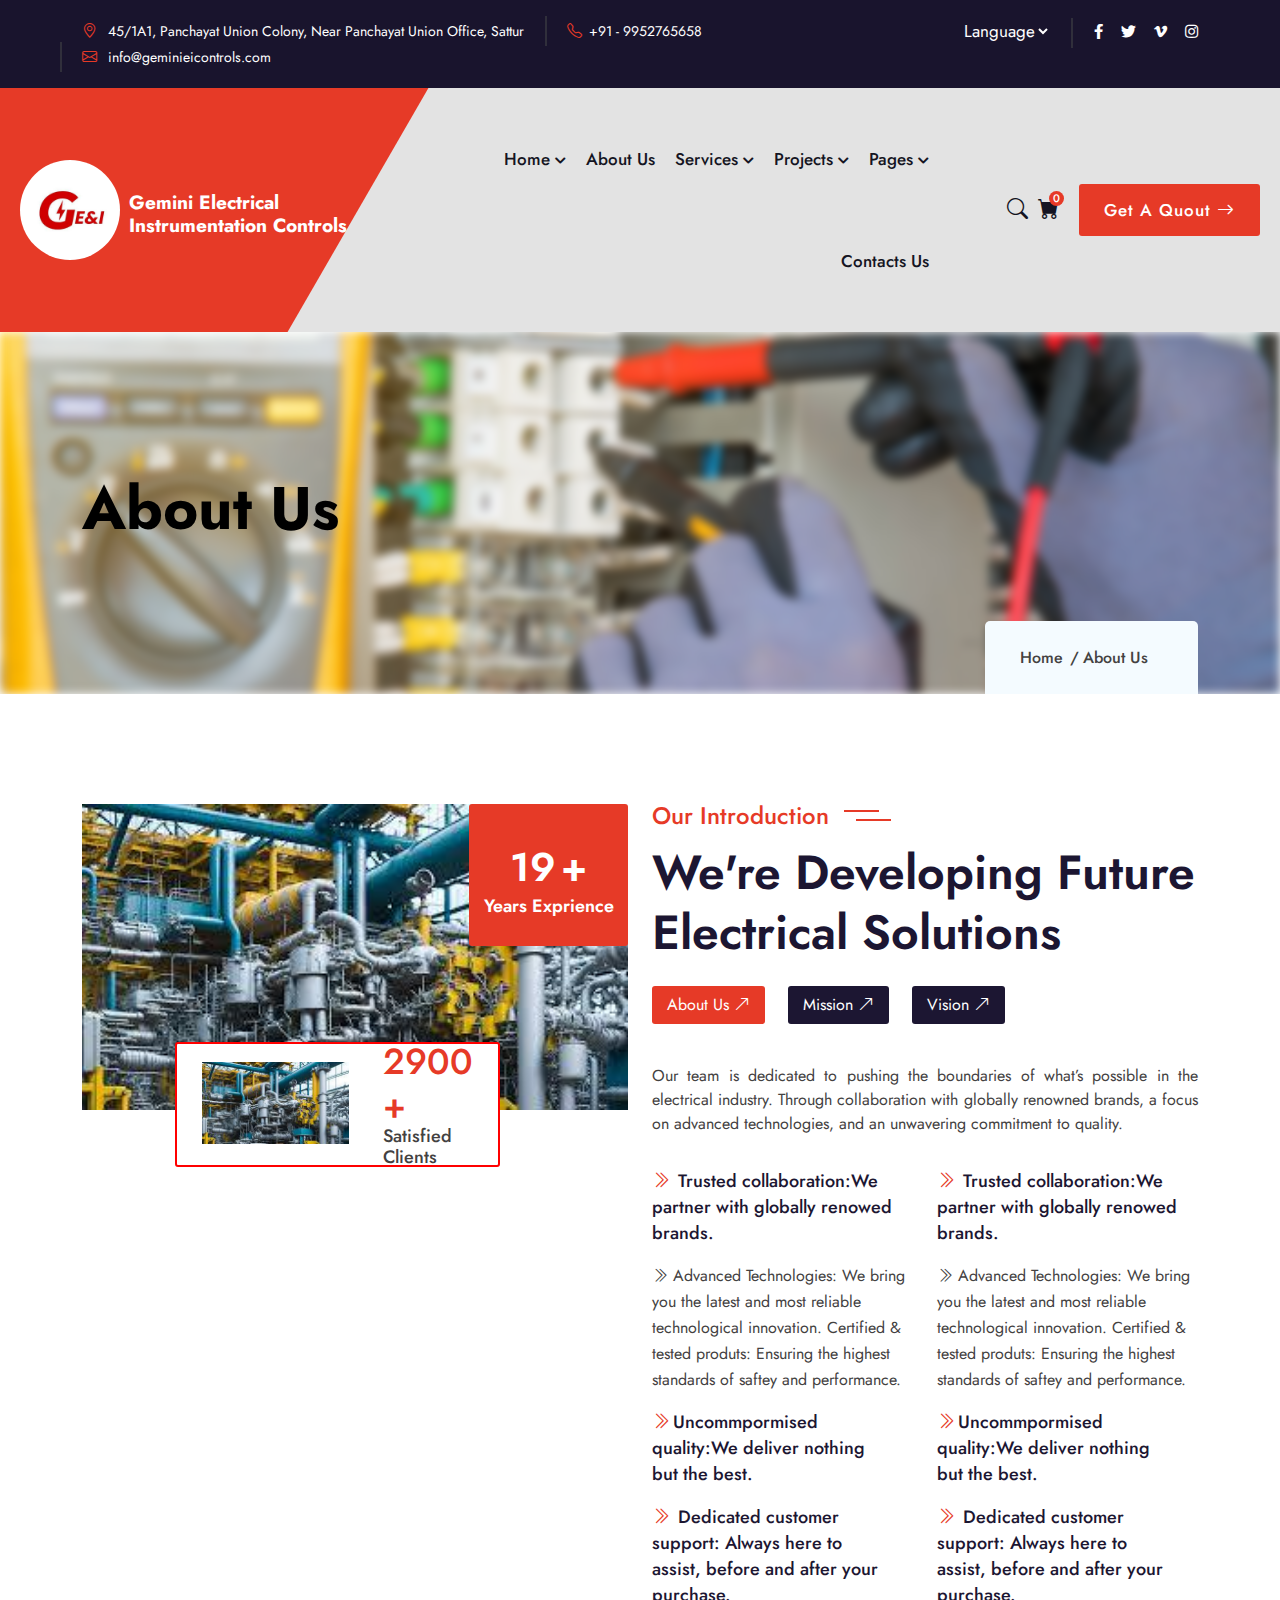
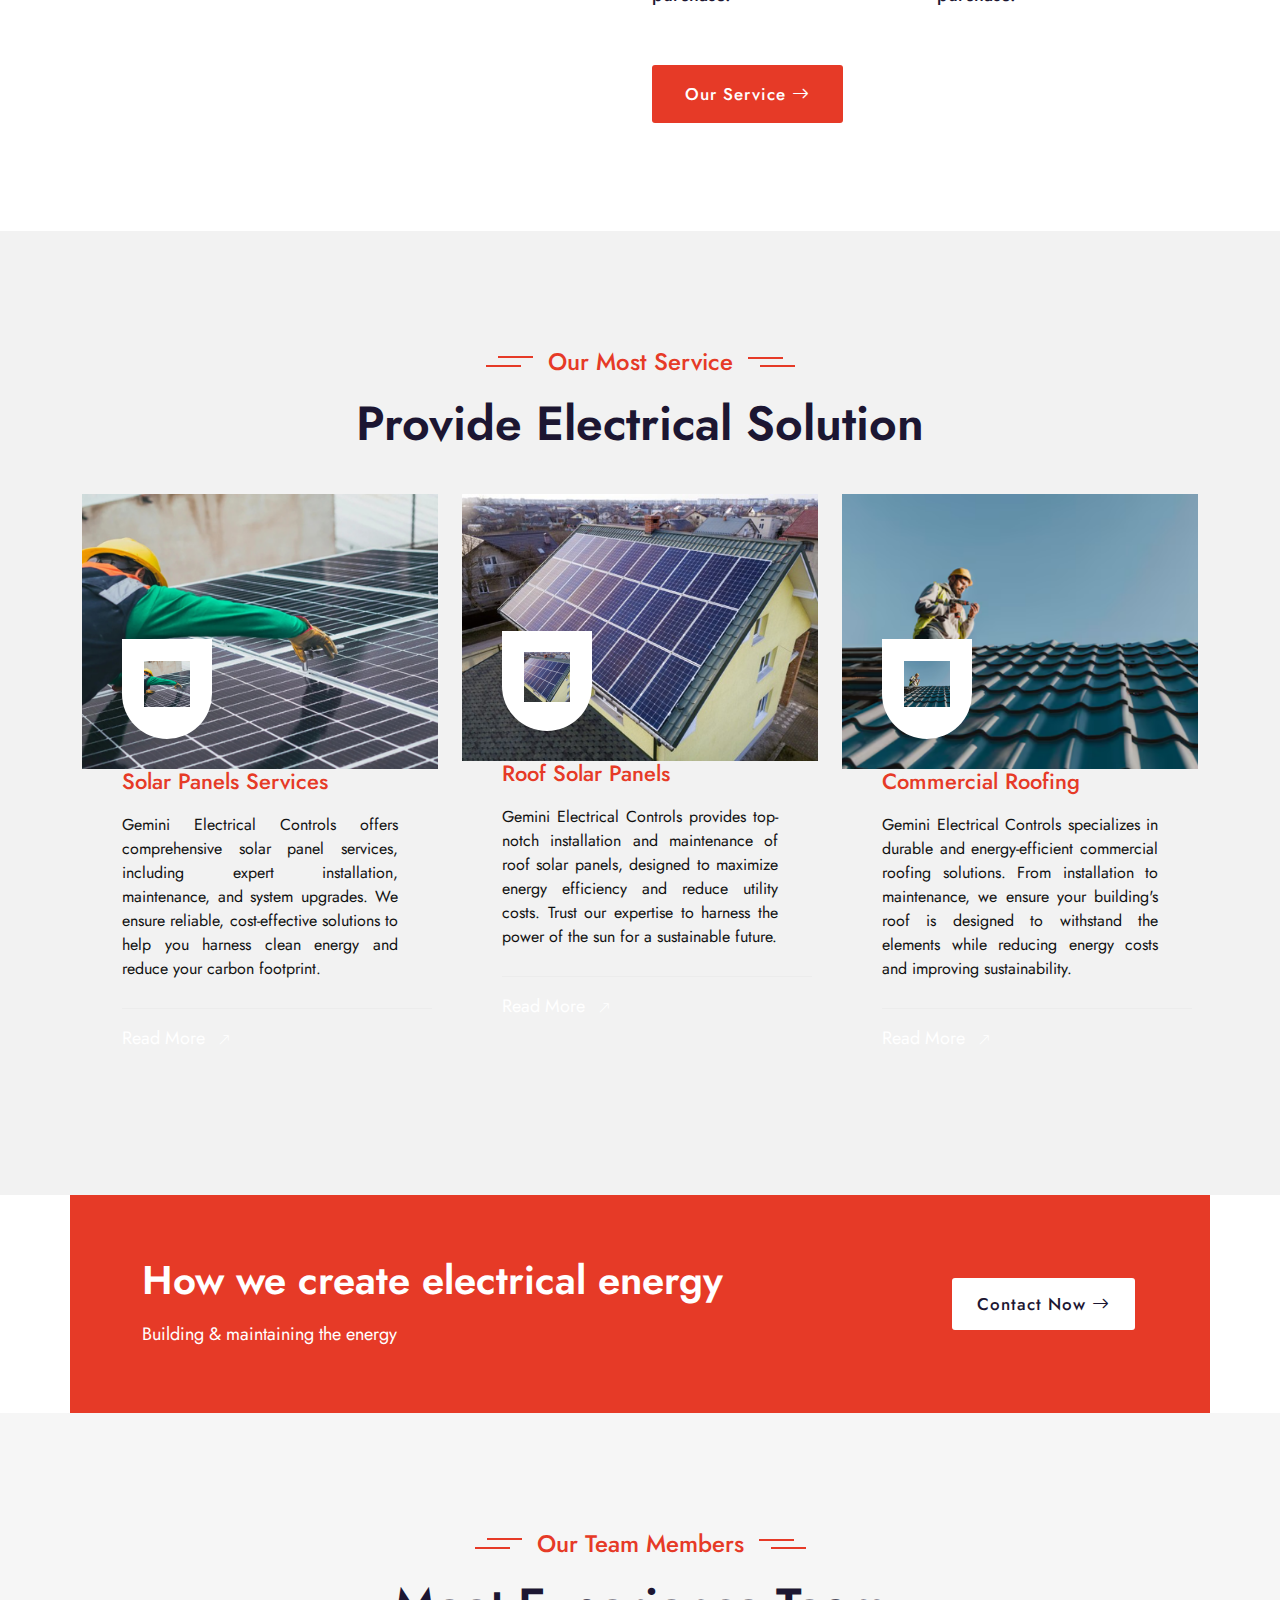
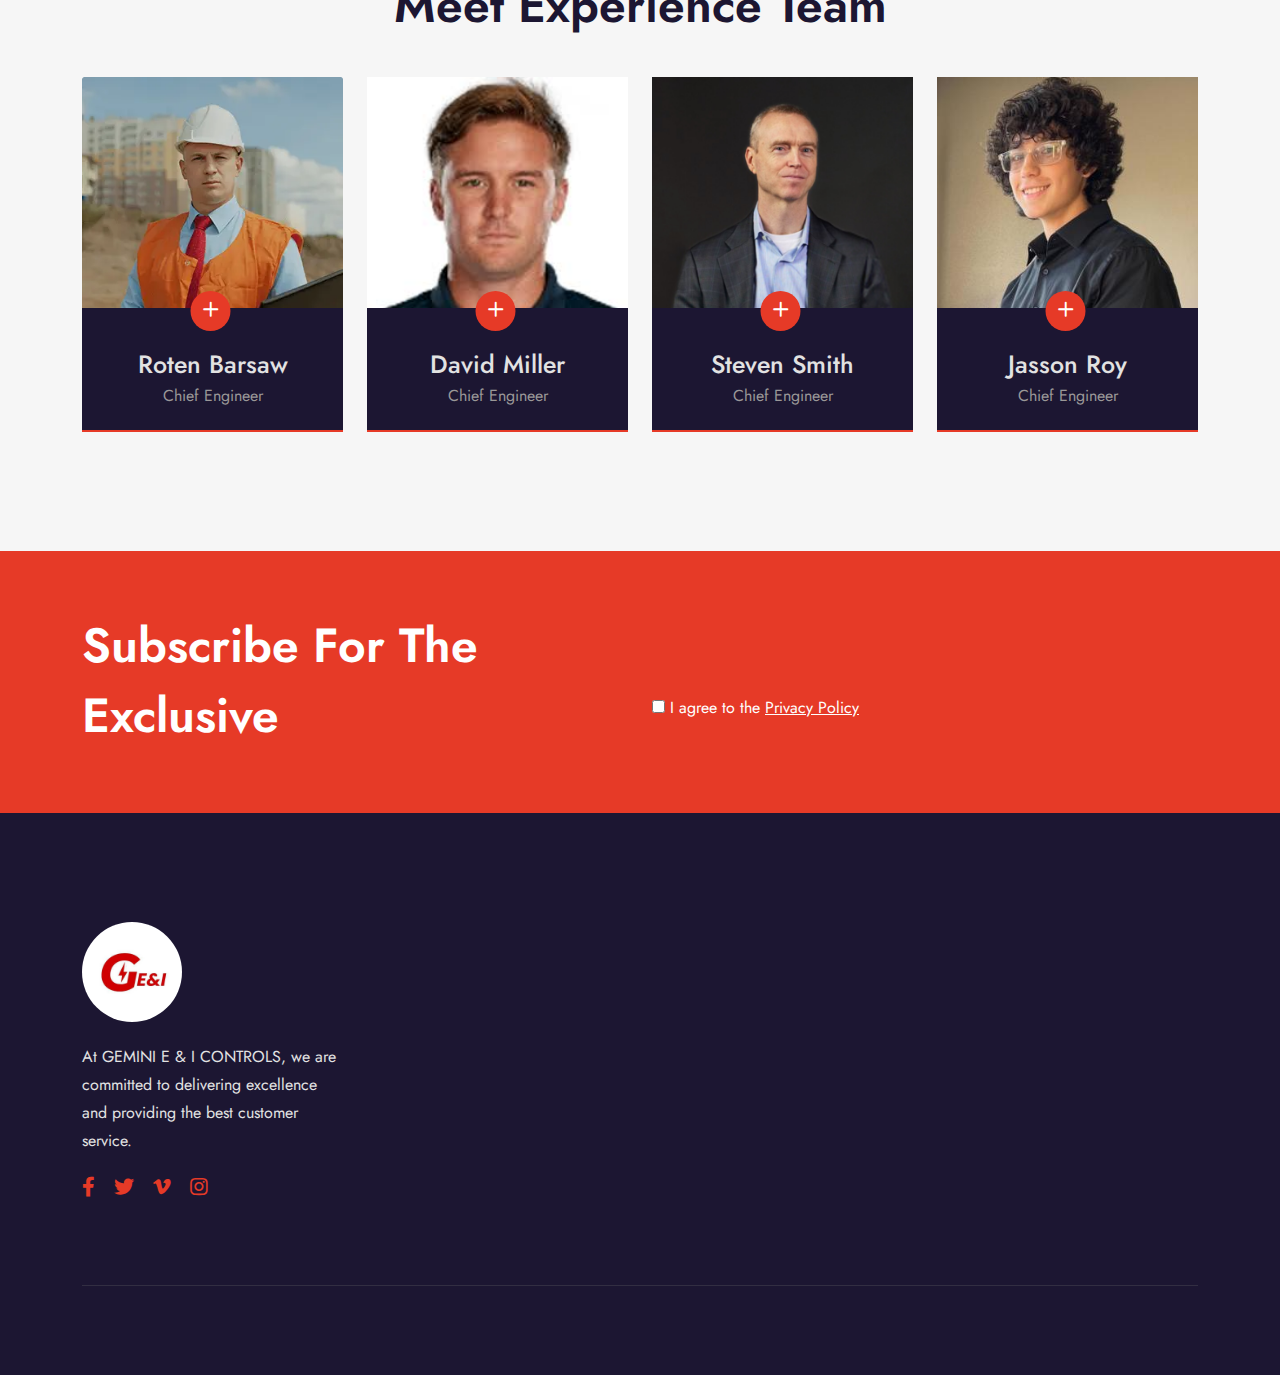
==== about-us.html @ 9e9b3b72 "first commit" ====
<!DOCTYPE HTML>
<html lang="en-US">

<head>
	<meta charset="UTF-8">
	<meta http-equiv="x-ua-compatible" content="ie=edge">
	<title>Gemini Electrical Instrumentation Controls</title>
	<meta name="description" content="">
	<meta name="viewport" content="width=device-width, initial-scale=1">
	<!-- Favicon -->
	<link rel="icon" type="image/png" sizes="56x56" href="assets/images/logo1.jpg">
	<!-- bootstrap CSS -->
	<link rel="stylesheet" href="assets/css/bootstrap.min.css" type="text/css" media="all">
	<!-- carousel CSS -->
	<link rel="stylesheet" href="assets/css/owl.carousel.min.css" type="text/css" media="all">
	<!-- animate CSS -->
	<link rel="stylesheet" href="assets/css/animate.css" type="text/css" media="all">
	<!-- animated-text CSS -->
	<link rel="stylesheet" href="assets/css/animated-text.css" type="text/css" media="all">
	<!-- font-awesome CSS -->
	<link rel="stylesheet" href="assets/css/all.min.css" type="text/css" media="all">
	<!-- font-flaticon CSS -->
	<link rel="stylesheet" href="assets/css/flaticon.css" type="text/css" media="all">
	<!-- theme-default CSS -->
	<link rel="stylesheet" href="assets/css/theme-default.css" type="text/css" media="all">
	<!-- meanmenu CSS -->
	<link rel="stylesheet" href="assets/css/meanmenu.min.css" type="text/css" media="all">
	<!-- transitions CSS -->
	<link rel="stylesheet" href="assets/css/owl.transitions.css" type="text/css" media="all">
	<!-- venobox CSS -->
	<link rel="stylesheet" href="venobox/venobox.css" type="text/css" media="all">

	<!-- bootstrap icons -->
	<link rel="stylesheet" href="assets/css/bootstrap-icons.css" type="text/css" media="all">

	<!-- Main Style CSS -->
	<link rel="stylesheet" href="assets/css/style.css" type="text/css" media="all">

	<!-- responsive CSS -->
	<link rel="stylesheet" href="assets/css/responsive.css" type="text/css" media="all">

	<!-- modernizr js -->
	<script src="assets/js/vendor/modernizr-3.5.0.min.js"></script>
</head>

<body>
	<!-- loder -->
	  <div class="loader-wrapper">
		<div class="loader"></div>
		<div class="loder-section left-section"></div>
		<div class="loder-section right-section"></div>
	</div>
	<!--==================================================-->
	<!-- Start Solar Panel  Top Bar Section -->
	<!--==================================================-->
	<div class="solar-topbar-section">
		<div class="container">
			<div class="row">
				<div class="col-lg-9 col-md-9">
					<div class="solar-top-menu">
						<ul>
							<li class="line"><a href="https://www.google.com/maps/place/Sattur,+Tamil+Nadu+626203/@9.362535,77.875234,14z" target="_blank" rel="noopener noreferrer">							
								<i class="bi bi-geo-alt"></i> 45/1A1, Panchayat Union Colony, Near Panchayat Union Office, Sattur</a></li>
							<li><a href="tel:9952765658"><i class="bi bi-telephone"></i>+91 - 9952765658</a></li>
							<li><a href="mailto:info@geminieicontrols.com"><i class="bi bi-envelope"></i> info@geminieicontrols.com</a></li>
						</ul>
					</div>
				</div>
				<div class="col-lg-3 col-md-3">
					<div class="solar-top-content-menu">
						<div class="solar-top-content">
							<select id="Language">
								<option value="volvo">Language</option>
								<option value="saab">English</option>
								<option value="opel">Hinde</option>
							  </select>
						</div>
						<div class="solar-top-social-icon">
							<ul>
								<li><a href="#"><i class="fab fa-facebook-f"></i></a></li>
								<li><a href="#"><i class="fab fa-twitter"></i></a></li>
								<li><a href="#"><i class="fab fa-vimeo-v"></i></a></li>
								<li><a href="#"><i class="fab fa-instagram"></i></a></li>
							</ul>
						</div>
					</div>
				</div>
			</div>
		</div>
	</div>
	<!--==================================================-->
	<!-- End Solar Panel  Top Bar Section -->
	<!--==================================================-->
	<!--==================================================-->
	<!-- Start Solar Panel  Header Section -->
	<!--==================================================-->
	<header class="solar-header-section" id="sticky-header">
		<div class="header">
			<div class="row align-items-center">
				<div class="col-lg-4 col-md-6">
					<div class="logo">
						<a href="index.html"><img src="assets/images/logo1.jpg" alt="logo" height="100px" width="100px" class="logo1"></a>
						<h4>Gemini Electrical Instrumentation Controls</h4>
					</div>
				</div>
				<div class="col-lg-5 col-md-6">
					<div class="solar-menu">
						<ul>
							<li><a href="#">Home <i class="fas fa-chevron-down"></i></a>
							  <div class="sub-menu">
								<ul>
									<li><a href="index.html">Home</a></li>
									<li><a href="index-two.html">Home Two</a></li>
								</ul>
							  </div>
							</li>
							<li><a href="about-us.html">About Us</a></li>
							<li><a href="#">Services <i class="fas fa-chevron-down"></i></a>
								<div class="sub-menu">
									<ul>
										<li><a href="service.html">Services</a></li>
										<li><a href="service-details.html">Service Details</a></li>
									</ul>
								</div>
							</li>
							<li><a href="#">Projects <i class="fas fa-chevron-down"></i></a>
								<div class="sub-menu">
									<ul>
										<li><a href="project-grid.html">Project Grid</a></li>
										<li><a href="project-details.html">Project Details</a></li>
									</ul>
								</div>
							</li>
							<li><a href="#">Pages <i class="fas fa-chevron-down"></i></a>
								<div class="sub-menu">
									<ul>
										<li><a href="blog.html">Blog</a></li>
										<li><a href="blog-details.html">Blog Details</a></li>
										<li><a href="team.html">Team</a></li>
										<li><a href="team-details.html">Team Details</a></li>
										<li><a href="faq.html">FAQ</a></li>
										<li><a href="error.html">Error</a></li>
									</ul>
								</div>
							</li>
							<li><a href="contact-us.html">Contacts Us</a></li>
						</ul>
					</div>
				</div>
				<div class="col-lg-3 col-md-6">
					<div class="solar-search-button">
						<div class="solar-social-menu">
							<ul>
								<li><a class="search-box-btn search-box-outer" href="#"><i class="bi bi-search"></i></a></li>
								<li><a class="handbag" href="#"><i class="bi bi-cart-fill"></i></a></li>
							</ul>
						</div>
						<div class="solar-btn">
							<a href="contact-us.html">Get A Quout <i class="bi bi-arrow-right"></i></a>
						</div>
					</div>
				</div>
			</div>
		</div>
	</header>
	<!-- Solar Mobile Menu Area -->
	<div class="mobile-menu-area sticky d-sm-block d-md-block d-lg-none ">
		<div class="mobile-menu">
			<nav class="solar_menu">
				<ul class="nav_scroll">
					<li><a href="#">Home</a>
						<div class="sub-menu">
							<ul>
								<li><a href="index.html">Home</a></li>
								<li><a href="index-two.html">Home Two</a></li>
							</ul>
						</div>
						</li>
						<li><a href="about-us.html">About Us</a></li>
						<li><a href="#">Services</a>
							<div class="sub-menu">
								<ul>
									<li><a href="service.html">Services</a></li>
									<li><a href="service-details.html">Service Details</a></li>
								</ul>
							</div>
						</li>
						<li><a href="#">Projects</a>
							<div class="sub-menu">
								<ul>
									<li><a href="project-grid.html">Project Grid</a></li>
									<li><a href="project-details.html">Project Details</a></li>
								</ul>
							</div>
						</li>
						<li><a href="#">Pages</a>
							<div class="sub-menu">
								<ul>
									<li><a href="blog.html">Blog</a></li>
									<li><a href="blog-details.html">Blog Details</a></li>
									<li><a href="team.html">Team</a></li>
									<li><a href="team-details.html">Team Details</a></li>
									<li><a href="faq.html">FAQ</a></li>
									<li><a href="error.html">Error</a></li>
								</ul>
							</div>
						</li>
						<li><a href="contact-us.html">Contacts Us</a></li>
				</ul>
			</nav>
		</div>
	</div>
	<!--==================================================-->
	<!-- End Solar Panel  Header Section -->
	<!--==================================================-->



	<!--==================================================-->
	<!-- Start Solar Panel  slider Section -->
	<!--==================================================-->
	<div class="breatcome-section">
		<div class="container">
			<div class="row">
				<div class="col-lg-12 col-md-12">
					<div class="breatcome-content">
						<div class="breatcome-title">
							<h1>About Us</h1>
						</div>
						<div class="bratcome-text">
							<ul>
								<li><a href="index.html">Home</a></li>
								<li>About Us</li>
							</ul>
						</div>
					</div>
				</div>
			</div>
		</div>
	</div>
	
	<!--==================================================-->
	<!--End Solar Panel  slider Section  -->
	<!--==================================================-->

	<!--==================================================-->
	<!-- Start Solar Panel  About Section -->
	<!--==================================================-->

	<div class="about-section style-three">
		<div class="container">
			<div class="row">
				<div class="col-lg-6 col-md-12">
				<div class="about-thumb">
					<img src="assets/images/image.jpeg" alt="Banner" class="banner">
						<div class="about-counter">
							<div class="about-counter-text">
								<div class="about-numbar">
									<h4 class="counter">29</h4>
									<span>+</span>
								</div>
								<div class="about-text">
									<h5>Years Exprience</h5>
								</div>
							</div>
						</div>
						<div class="about-counter-two d-flex align-items-center ">
							<div class="about-counter-img">
								<img src="assets/images/image.jpeg" alt="">
							</div>
							<div class="about-number-two">
								<h4 class="counter">2900</h4>
								<span>+</span>
								<h5>Satisfied Clients</h5>
							</div>
						</div>
					</div>
				</div>
				<div class="col-lg-6 col-md-12">
					<div class="about-section-title">
						<div class="about-section-sub-title">
							<h4>Our Introduction</h4>
						</div>
						<div class="about-section-main-title">
							<h2>We're Developing Future
								Electrical Solutions </h2>
						</div>
					</div>
					<!-- tab -->
					<div class="tab">
						<ul class="tabs active">
							<li class="current"><a href="#">About Us <i class="bi bi-arrow-up-right"></i></a></li>
							<li class=""><a href="#">Mission <i class="bi bi-arrow-up-right"></i></a></li>
							<li class=""><a href="#">Vision <i class="bi bi-arrow-up-right"></i></a></li>
						</ul> <!-- / tabs -->
			
						 <div class="tab_content">
							<!-- / tabs_item -->
							<div class="tabs_item" >
								<div class="tabs-items-content">
									<div class="about-content-discription">
										<p> Our team is dedicated to pushing the boundaries of what’s possible in the electrical industry. Through collaboration with globally renowned brands, a focus on advanced technologies, and an unwavering commitment to quality.</p>
									</div>
									<div class="row">
										<div class="col-lg-6 col-md-6 col-sm-6 col-6">
											<div class="about-list">
												<ul>
													<li><i class="bi bi-chevron-double-right"></i> Trusted collaboration:We partner with globally renowed brands.</li>
													<l><i class="bi bi-chevron-double-right"></i> Advanced Technologies: We bring you the latest and most  reliable technological innovation. 	Certified & tested produts: Ensuring the highest standards of saftey and performance.</p>
													<li><i class="bi bi-chevron-double-right"></i>Uncommpormised quality:We deliver nothing but the best.</li>
													<li><i i class="bi bi-chevron-double-right"></i> Dedicated customer support: Always here to assist, before and after your purchase.</li>
												</ul>
											</div>
										</div>
										<div class="col-lg-6 col-md-6 col-sm-6 col-6">
											<div class="about-list">
												<ul>
													<li><i class="bi bi-chevron-double-right"></i> Trusted collaboration:We partner with globally renowed brands.</li>
													<l><i class="bi bi-chevron-double-right"></i> Advanced Technologies: We bring you the latest and most  reliable technological innovation. 	Certified & tested produts: Ensuring the highest standards of saftey and performance.</p>
													<li><i class="bi bi-chevron-double-right"></i>Uncommpormised quality:We deliver nothing but the best.</li>
													<li><i i class="bi bi-chevron-double-right"></i> Dedicated customer support: Always here to assist, before and after your purchase.</li>
												</ul>
											</div>
										</div>
										<div class="solar-btn about">
											<a href="service.html">Our Service <i class="bi bi-arrow-right"></i></a>
										</div>
									</div>
								</div>
							</div>
							<!-- / tabs_item -->
							<div class="tabs_item" style="display: none;">
								<div class="tabs-items-content">
									<div class="about-content-discription">
										<p> To be the preferred partner for businesses, driving sustainable growth through expeceptional services, high-quality products, and an unwavering commmitement to customer satisfaction.</p>
									</div>
									<div class="row">
										<div class="col-lg-6 col-md-6 col-sm-6 col-6">
											<div class="about-list">
												<ul>
													<li><i class="bi bi-chevron-double-right"></i> Trusted collaboration:We partner with globally renowed brands.</li>
													<l><i class="bi bi-chevron-double-right"></i> Advanced Technologies: We bring you the latest and most  reliable technological innovation. 	Certified & tested produts: Ensuring the highest standards of saftey and performance.</p>
													<li><i class="bi bi-chevron-double-right"></i>Uncommpormised quality:We deliver nothing but the best.</li>
													<li><i i class="bi bi-chevron-double-right"></i> Dedicated customer support: Always here to assist, before and after your purchase.</li>
												</ul>
											</div>
										</div>
										<div class="col-lg-6 col-md-6 col-sm-6 col-6">
											<div class="about-list">
												<ul>
													<li><i class="bi bi-chevron-double-right"></i> Trusted collaboration:We partner with globally renowed brands.</li>
													<l><i class="bi bi-chevron-double-right"></i> Advanced Technologies: We bring you the latest and most  reliable technological innovation. 	Certified & tested produts: Ensuring the highest standards of saftey and performance.</p>
													<li><i class="bi bi-chevron-double-right"></i>Uncommpormised quality:We deliver nothing but the best.</li>
													<li><i i class="bi bi-chevron-double-right"></i> Dedicated customer support: Always here to assist, before and after your purchase.</li>
												</ul>
											</div>
										</div>
										<div class="solar-btn about">
											<a href="#">Our Service <i class="bi bi-arrow-right"></i></a>
										</div>
									</div>
								</div>		
							</div>
							<!-- / tabs_item -->
							<div class="tabs_item" style="display: none;">
								<div class="tabs-items-content">
									<div class="about-content-discription">
										<p>To  become a trusted leader in delivering quality  products and services. Through integrity, and collaboration,we aim to meet the evoling needs of our customers with excellence at every step. </p>
									</div>
									<div class="row">
										<div class="col-lg-6 col-md-6 col-sm-6 col-6">
											<div class="about-list">
												<ul>
													<li><i class="bi bi-chevron-double-right"></i> Trusted collaboration:We partner with globally renowed brands.</li>
													<l><i class="bi bi-chevron-double-right"></i> Advanced Technologies: We bring you the latest and most  reliable technological innovation. 	Certified & tested produts: Ensuring the highest standards of saftey and performance.</p>
													<li><i class="bi bi-chevron-double-right"></i>Uncommpormised quality:We deliver nothing but the best.</li>
													<li><i i class="bi bi-chevron-double-right"></i> Dedicated customer support: Always here to assist, before and after your purchase.</li>
												</ul>
											</div>
										</div>
										<div class="col-lg-6 col-md-6 col-sm-6 col-6">
											<div class="about-list">
												<ul>
													<li><i class="bi bi-chevron-double-right"></i> Trusted collaboration:We partner with globally renowed brands.</li>
													<l><i class="bi bi-chevron-double-right"></i> Advanced Technologies: We bring you the latest and most  reliable technological innovation. 	Certified & tested produts: Ensuring the highest standards of saftey and performance.</p>
													<li><i class="bi bi-chevron-double-right"></i>Uncommpormised quality:We deliver nothing but the best.</li>
													<li><i i class="bi bi-chevron-double-right"></i> Dedicated customer support: Always here to assist, before and after your purchase.</li>
												</ul>
											</div>
										</div>
										<div class="solar-btn about">
											<a href="#">Our Service <i class="bi bi-arrow-right"></i></a>
										</div>
									</div>
								</div>		
							</div>
						</div> 
					</div>
				</div>
			</div>
		</div>
	</div>
	<!--==================================================-->
	<!-- End Solar Panel  About Section -->
	<!--==================================================-->

	<!--==================================================-->
	<!-- Start Solar Panel  Service Section -->
	<!--==================================================-->

	<div class="service-section">
		<div class="container">
			<div class="row">
				<div class="col-lg-12">
					<div class="section-title text-center">
						<div class="section-sub-title">
							<h4>Our Most Service</h4>
						</div>
						<div class="section-main-title">
							<h2>Provide Electrical Solution</h2>
						</div>
					</div>
				</div>
			</div>
			<div class="row">
				<div class="col-lg-4 col-md-6">
					<div class="service-box">
						<div class="service-thumb">
							<img src="assets/images/image (4).png" alt="">
							<div class="service-content">
								<div class="service-icon-thumb">
									<img src="assets/images/image (6).png" alt="">
								</div>
								<div class="service-text">
                                    <h4><a href="service-details.html">Solar Panels Services</a></h4>
                                    <p>Gemini Electrical Controls offers comprehensive solar panel services, including expert installation, maintenance, and system upgrades. We ensure reliable, cost-effective solutions to help you harness clean energy and reduce your carbon footprint.</p>
                                    <a href="#">Read More <i class="bi bi-arrow-up-right"></i></a>
                                </div>
							</div>
						</div>
					</div>
				</div>
				<div class="col-lg-4 col-md-6">
					<div class="service-box">
						<div class="service-thumb">
							<img src="assets/images/image (18).png" alt="">
							<div class="service-content">
								<div class="service-icon-thumb">
									<img src="assets/images/image (5).png" alt="">
								</div>
								<div class="service-text">
                                    <h4><a href="service-details.html">Roof Solar Panels</a></h4>
                                    <p>Gemini Electrical Controls provides top-notch installation and maintenance of roof solar panels, designed to maximize energy efficiency and reduce utility costs. Trust our expertise to harness the power of the sun for a sustainable future.</p>
                                    <a href="#">Read More <i class="bi bi-arrow-up-right"></i></a>
                                </div>
							</div>
						</div>
					</div>
				</div>
				<div class="col-lg-4 col-md-6">
					<div class="service-box">
						<div class="service-thumb">
							<img src="assets/images/image (8).png" alt="">
							<div class="service-content">
								<div class="service-icon-thumb">
									<img src="assets/images/image (7).png" alt="">
								</div>
								<div class="service-text">
                                    <h4><a href="service-details.html">Commercial Roofing</a></h4>
                                    <p>Gemini Electrical Controls specializes in durable and energy-efficient commercial roofing solutions. From installation to maintenance, we ensure your building's roof is designed to withstand the elements while reducing energy costs and improving sustainability.</p>
                                    <a href="#">Read More <i class="bi bi-arrow-up-right"></i></a>
                                </div>
							</div>
						</div>
					</div>
				</div>
			</div>
		</div>
	 </div>
	<!--==================================================-->
	<!-- End Solar Panel  Service Section -->
	<!--==================================================-->

	
	<!--==================================================-->
	<!-- Start Solar Panel  contanct us Section -->
	<!--==================================================-->
	<div class="contact-us-section">
		<div class="container">
			<div class="row contact-us align-items-center">
				<div class="col-lg-2"></div>
				<div class="col-lg-7 col-md-6">
					<div class="section-title">
						<div class="section-main-title contact-us">
							<h2>How we create electrical energy</h2>
						</div>
					</div>
					<div class="contact-us-discription">
						<p>Building & maintaining the energy</p>
					</div>
				</div>
				<div class="col-lg-3 col-md-6">
					<div class="solar-btn contact-us">
						<a href="contact-us.html">Contact Now <i class="bi bi-arrow-right"></i></a>
					</div>
				</div>
			</div>
		</div>
	 </div>
	<!--==================================================-->
	<!-- End Solar Panel  contanct us Section -->
	<!--==================================================-->

	
	<!--==================================================-->
	<!-- Start Solar Panel  Team  Section -->
	<!--==================================================-->
	<div class="team-section">
		<div class="container">
			<div class="row">
				<div class="col-lg-12">
					<div class="section-title text-center">
						<div class="section-sub-title">
							<h4>Our Team Members</h4>
						</div>
						<div class="section-main-title ">
							<h2>Meet Experience Team</h2>
						</div>
					</div>
				</div>
			</div>
			<div class="row">
				<div class="col-lg-3 col-md-6">
					<div class="team-items-box">
						<div class="team-thumb">
							<img src="assets/images/image (19).png" alt="">
							<div class="team-icon">
								<ul>
									<li><a href="#"><i class="fab fa-facebook-f"></i></a></li>
									<li><a href="#"><i class="fab fa-twitter"></i></a></li>
									<li><a href="#"><i class="fab fa-vimeo-v"></i></a></li>
									<li><a href="#"><i class="fab fa-instagram"></i></a></li>
								</ul>
							</div>
							<div class="team-main-icon">
								<a href="#"><i class="bi bi-plus"></i></a>
							</div>
							<div class="team-content">
								<h4><a href="team-details.html">Roten Barsaw</a></h4>
								<span>Chief Engineer</span>
							</div>
						</div>
					</div>
				</div>
				<div class="col-lg-3 col-md-6">
					<div class="team-items-box">
						<div class="team-thumb">
							<img src="assets/images/image (20).png" alt="">
							<div class="team-icon">
								<ul>
									<li><a href="#"><i class="fab fa-facebook-f"></i></a></li>
									<li><a href="#"><i class="fab fa-twitter"></i></a></li>
									<li><a href="#"><i class="fab fa-vimeo-v"></i></a></li>
									<li><a href="#"><i class="fab fa-instagram"></i></a></li>
								</ul>
							</div>
							<div class="team-main-icon">
								<a href="#"><i class="bi bi-plus"></i></a>
							</div>
							<div class="team-content">
								<h4><a href="team-details.html">David Miller</a></h4>
								<span>Chief Engineer</span>
							</div>
						</div>
					</div>
				</div>
				<div class="col-lg-3 col-md-6">
					<div class="team-items-box">
						<div class="team-thumb">
							<img src="assets/images/image (21).png" alt="">
							<div class="team-icon">
								<ul>
									<li><a href="#"><i class="fab fa-facebook-f"></i></a></li>
									<li><a href="#"><i class="fab fa-twitter"></i></a></li>
									<li><a href="#"><i class="fab fa-vimeo-v"></i></a></li>
									<li><a href="#"><i class="fab fa-instagram"></i></a></li>
								</ul>
							</div>
							<div class="team-main-icon">
								<a href="#"><i class="bi bi-plus"></i></a>
							</div>
							<div class="team-content">
								<h4><a href="team-details.html">Steven Smith</a></h4>
								<span>Chief Engineer</span>
							</div>
						</div>
					</div>
				</div>
				<div class="col-lg-3 col-md-6">
					<div class="team-items-box">
						<div class="team-thumb">
							<img src="assets/images/image (22).png" alt="">
							<div class="team-icon">
								<ul>
									<li><a href="#"><i class="fab fa-facebook-f"></i></a></li>
									<li><a href="#"><i class="fab fa-twitter"></i></a></li>
									<li><a href="#"><i class="fab fa-vimeo-v"></i></a></li>
									<li><a href="#"><i class="fab fa-instagram"></i></a></li>
								</ul>
							</div>
							<div class="team-main-icon">
								<a href="#"><i class="bi bi-plus"></i></a>
							</div>
							<div class="team-content">
								<h4><a href="team-details.html">Jasson Roy</a></h4>
								<span>Chief Engineer</span>
							</div>
						</div>
					</div>
				</div>
			</div>
		</div>
	</div>
	<!--==================================================-->
	<!-- Start Solar Panel  Team  Section -->
	<!--==================================================-->






	<!--==================================================-->
	<!-- Start Solar Panel  Subscribe  Section -->
	<!--==================================================--> 

	<div class="subscribe-section">
		<div class="container">
			<div class="row">
				<div class="col-lg-6 col-md-6">
					<div class="section-title">
						<div class="section-main-title Subscribe">
							<h2>Subscribe For The </h2>
							<h2>Exclusive</h2>
						</div>
					</div>
				</div>
				<div class="col-lg-6 col-md-6">
					<form action="https://formspree.io/f/myyleorq" method="POST" id="it-form">
						<div class="form-box Subscribe wow animate__slideInRight">
							<input type="text" name="email" placeholder="Your Email Address...">
							<button type="submit" class="icons">
								<i class="bi bi-send"></i>
							</button>
						</div>
						<div class="checkbox-box">
							<input type="checkbox" id="reviewcheck" name="reviewcheck">
							<label for="reviewcheck"> I agree to the <a href="#">Privacy Policy</a></label>
						</div>
					</form>
					<div id="status"></div>
				</div>
			</div>
		</div>
	</div>
	<!--==================================================-->
	<!-- End Solar Panel  Subscribe  Section -->
	<!--==================================================--> 

	<!--==================================================-->
	<!-- Start Solar Panel  Footer  Section -->
	<!--==================================================--> 
	<footer class="footer-section">
		<div class="container">
			<div class="row">
				<div class="col-lg-3 col-md-6">
					<div class="footer-wiget ">
						<div class="footer-wiget-log">
							<a href="index.html"><img src="assets/images/logo1.jpg" alt="logo" height="100px" width="100px"></a>
						</div>
						<div class="footer-wiget-text">
							<p>At GEMINI E & I CONTROLS, we are committed to delivering
								excellence  and  providing  the  best  customer  service.</p>
						</div>
						<div class="footer-wiget-social">
							<ul>
								<li><a href="#"><i class="fab fa-facebook-f"></i></a></li>
								<li><a href="#"><i class="fab fa-twitter"></i></a></li>
								<li><a href="#"><i class="fab fa-vimeo-v"></i></a></li>
								<li><a href="#"><i class="fab fa-instagram"></i></a></li>
							</ul>
						</div>
					</div>
				</div>
				<div class="col-lg-3 col-md-6">
					<div class="footer-wiget wow animate__slideInDown">
						<div class="footer-wiget-title">
							<h4>Industry Sectors</h4>
						</div>
						<div class="footer-wiget-menu">
							<ul>
								<li><a href="index-two.html">Home</a></li>
								<li><a href="about-us.html">About Us</a></li>
								<li><a href="service.html">Services</a></li>
								<li><a href="project-grid.html">Projects</a></li>
								<li><a href="#">Pages</a></li>
								<li><a href="contact-us.html">Contact Us</a></li>
							</ul>
						</div>
					</div>
				</div>
				<div class="col-lg-3 col-md-6">
					<div class="footer-wiget-quick-contanct wow animate__slideInUp">
						<div class="footer-wiget-title">
							<h4>Get In Touch</h4>
						</div>
						<div class="footer-wiget-contact-menu">
							<ul>
								<li><a href="https://www.google.com/maps/place/Sattur,+Tamil+Nadu+626203/@9.362535,77.875234,14z" target="_blank" rel="noopener noreferrer">							
									45/1A1, Panchayat Union Colony,
									Near Panchayat Union Office,
									Sattur</a></li>
									
								<li><a href="tel:9952765658">+91 - 9952765658</a></li>
								<li><a href="mailto:info@geminieicontrols.com">info@geminieicontrols.com</a></li>
							</ul>
						</div>
					</div>
				</div>
				
				<div class="col-lg-3">
					<div class="footer-thumb wow animate__slideInDown footerimage">
						<img src="assets/images/home.jpeg" alt="">
					</div>
				</div>
			</div>
			<div class="row footer-line">
				<div class="col-lg-3 col-md-6">
					<div class="copyright-text wow animate__slideInUp">
						<p>© 2023-25 | Alrights reserved by <a href="#">TechTime</a></p>
					</div>
				</div>
				<div class="col-lg-2"></div>
				<div class="col-lg-4 col-md-6">
					<div class="footer-condition wow animate__slideInDown">
						<ul>
							<li><a href="#">Privercy</a></li>
							<li><a href="#">Term & Conditions</a></li>
							<li><a href="#">Legal</a></li>
						</ul>
					</div>
				</div>
				<div class="col-lg-3"></div>
			</div>
		</div>
	</footer>
	<!--==================================================-->
	<!-- End Solar Panel  Footer  Section -->
	<!--==================================================--> 

	<!--==================================================-->
	<!-- Start Search Popup Area -->
	<!--==================================================-->
	<div class="search-popup">
		<button class="close-search style-two"><span class="flaticon-multiply"><i class="far fa-times-circle"></i></span></button>
		<button class="close-search"><i class="fas fa-arrow-up"></i></button>
		<form method="post" action="#">
			<div class="form-group">
				<input type="search" name="search-field" value="" placeholder="Search Here" required="">
				<button type="submit"><i class="fa fa-search"></i></button>
			</div>
		</form>
	</div>
	<!--==================================================-->
	<!-- End Search Popup Area -->
	<!--==================================================-->

	<!--==================================================-->
	<!-- Start scrollup section Area -->
	<!--==================================================-->
	<!-- scrollup section -->
	 <div class="scroll-area">
		<div class="top-wrap">
			<div class="go-top-btn-wraper">
				<div class="go-top go-top-button">
					<i class="fas fa-arrow-up"></i>
					<i class="fas fa-arrow-up"></i>
				</div>
			</div>
		</div>
	</div>

	<!--==================================================-->
	<!-- Start scrollup section Area -->
	<!--==================================================-->



	<!-- jquery js -->
	<script src="assets/js/vendor/jquery-3.6.2.min.js"></script>

	<script src="assets/js/popper.min.js"></script>

	<!-- bootstrap js -->
	<script src="assets/js/bootstrap.min.js"></script>

	<!-- carousel js -->
	<script src="assets/js/owl.carousel.min.js"></script>

	<!-- counterup js -->
	<script src="assets/js/jquery.counterup.min.js"></script>

	<!-- waypoints js -->
	<script src="assets/js/waypoints.min.js"></script>

	<!-- wow js -->
	<script src="assets/js/wow.min.js"></script>

	<!-- imagesloaded js -->
	<script src="assets/js/imagesloaded.pkgd.min.js"></script>

	<!-- venobox js -->
	<script src="venobox/venobox.js"></script>

	<!--  animated-text js -->
	<script src="assets/js/animated-text.js"></script>

	<!-- venobox min js -->
	<script src="venobox/venobox.min.js"></script>

	<!-- isotope js -->
	<script src="assets/js/isotope.pkgd.min.js"></script>

	<!-- jquery meanmenu js -->
	<script src="assets/js/jquery.meanmenu.js"></script>

	<!-- jquery scrollup js -->
	<script src="assets/js/jquery.scrollUp.js"></script>

	<script src="assets/js/jquery.barfiller.js"></script>

	<!-- theme js -->
	<script src="assets/js/theme.js"></script>

</body>

</html>
---- assets/css/animated-text.css ----
.cd-words-wrapper{display:inline-block;position:relative;text-align:left}.cd-words-wrapper b{display:inline-block;position:absolute;white-space:nowrap;left:0;top:0}.cd-words-wrapper b.is-visible{position:relative}.no-js .cd-words-wrapper b{opacity:0}.no-js .cd-words-wrapper b.is-visible{opacity:1}.cd-headline.rotate-1 .cd-words-wrapper{-webkit-perspective:300px;-moz-perspective:300px;perspective:300px}.cd-headline.rotate-1 b{opacity:0;-webkit-transform-origin:50% 100%;-moz-transform-origin:50% 100%;-ms-transform-origin:50% 100%;-o-transform-origin:50% 100%;transform-origin:50% 100%;-webkit-transform:rotateX(180deg);-moz-transform:rotateX(180deg);-ms-transform:rotateX(180deg);-o-transform:rotateX(180deg);transform:rotateX(180deg)}.cd-headline.rotate-1 b.is-visible{opacity:1;-webkit-transform:rotateX(0deg);-moz-transform:rotateX(0deg);-ms-transform:rotateX(0deg);-o-transform:rotateX(0deg);transform:rotateX(0deg);-webkit-animation:cd-rotate-1-in 1.2s;-moz-animation:cd-rotate-1-in 1.2s;animation:cd-rotate-1-in 1.2s}.cd-headline.rotate-1 b.is-hidden{-webkit-transform:rotateX(180deg);-moz-transform:rotateX(180deg);-ms-transform:rotateX(180deg);-o-transform:rotateX(180deg);transform:rotateX(180deg);-webkit-animation:cd-rotate-1-out 1.2s;-moz-animation:cd-rotate-1-out 1.2s;animation:cd-rotate-1-out 1.2s}@-webkit-keyframes cd-rotate-1-in{0%{-webkit-transform:rotateX(180deg);opacity:0}35%{-webkit-transform:rotateX(120deg);opacity:0}65%{opacity:0}100%{-webkit-transform:rotateX(360deg);opacity:1}}@-moz-keyframes cd-rotate-1-in{0%{-moz-transform:rotateX(180deg);opacity:0}35%{-moz-transform:rotateX(120deg);opacity:0}65%{opacity:0}100%{-moz-transform:rotateX(360deg);opacity:1}}@keyframes cd-rotate-1-in{0%{-webkit-transform:rotateX(180deg);-moz-transform:rotateX(180deg);-ms-transform:rotateX(180deg);-o-transform:rotateX(180deg);transform:rotateX(180deg);opacity:0}35%{-webkit-transform:rotateX(120deg);-moz-transform:rotateX(120deg);-ms-transform:rotateX(120deg);-o-transform:rotateX(120deg);transform:rotateX(120deg);opacity:0}65%{opacity:0}100%{-webkit-transform:rotateX(360deg);-moz-transform:rotateX(360deg);-ms-transform:rotateX(360deg);-o-transform:rotateX(360deg);transform:rotateX(360deg);opacity:1}}@-webkit-keyframes cd-rotate-1-out{0%{-webkit-transform:rotateX(0deg);opacity:1}35%{-webkit-transform:rotateX(-40deg);opacity:1}65%{opacity:0}100%{-webkit-transform:rotateX(180deg);opacity:0}}@-moz-keyframes cd-rotate-1-out{0%{-moz-transform:rotateX(0deg);opacity:1}35%{-moz-transform:rotateX(-40deg);opacity:1}65%{opacity:0}100%{-moz-transform:rotateX(180deg);opacity:0}}@keyframes cd-rotate-1-out{0%{-webkit-transform:rotateX(0deg);-moz-transform:rotateX(0deg);-ms-transform:rotateX(0deg);-o-transform:rotateX(0deg);transform:rotateX(0deg);opacity:1}35%{-webkit-transform:rotateX(-40deg);-moz-transform:rotateX(-40deg);-ms-transform:rotateX(-40deg);-o-transform:rotateX(-40deg);transform:rotateX(-40deg);opacity:1}65%{opacity:0}100%{-webkit-transform:rotateX(180deg);-moz-transform:rotateX(180deg);-ms-transform:rotateX(180deg);-o-transform:rotateX(180deg);transform:rotateX(180deg);opacity:0}}.cd-headline.type .cd-words-wrapper{vertical-align:top;overflow:hidden}.cd-headline.type .cd-words-wrapper::after{content:'';position:absolute;right:0;top:50%;bottom:auto;-webkit-transform:translateY(-50%);-moz-transform:translateY(-50%);-ms-transform:translateY(-50%);-o-transform:translateY(-50%);transform:translateY(-50%);height:90%;width:1px;background-color:#aebcb9}.cd-headline.type .cd-words-wrapper.waiting::after{-webkit-animation:cd-pulse 1s infinite;-moz-animation:cd-pulse 1s infinite;animation:cd-pulse 1s infinite}.cd-headline.type .cd-words-wrapper.selected{background-color:#aebcb9}.cd-headline.type .cd-words-wrapper.selected::after{visibility:hidden}.cd-headline.type .cd-words-wrapper.selected b{color:#0d0d0d}.cd-headline.type b{visibility:hidden}.cd-headline.type b.is-visible{visibility:visible}.cd-headline.type i{position:absolute;visibility:hidden}.cd-headline.type i.in{position:relative;visibility:visible}@-webkit-keyframes cd-pulse{0%{-webkit-transform:translateY(-50%) scale(1);opacity:1}40%{-webkit-transform:translateY(-50%) scale(0.9);opacity:0}100%{-webkit-transform:translateY(-50%) scale(0);opacity:0}}@-moz-keyframes cd-pulse{0%{-moz-transform:translateY(-50%) scale(1);opacity:1}40%{-moz-transform:translateY(-50%) scale(0.9);opacity:0}100%{-moz-transform:translateY(-50%) scale(0);opacity:0}}@keyframes cd-pulse{0%{-webkit-transform:translateY(-50%) scale(1);-moz-transform:translateY(-50%) scale(1);-ms-transform:translateY(-50%) scale(1);-o-transform:translateY(-50%) scale(1);transform:translateY(-50%) scale(1);opacity:1}40%{-webkit-transform:translateY(-50%) scale(0.9);-moz-transform:translateY(-50%) scale(0.9);-ms-transform:translateY(-50%) scale(0.9);-o-transform:translateY(-50%) scale(0.9);transform:translateY(-50%) scale(0.9);opacity:0}100%{-webkit-transform:translateY(-50%) scale(0);-moz-transform:translateY(-50%) scale(0);-ms-transform:translateY(-50%) scale(0);-o-transform:translateY(-50%) scale(0);transform:translateY(-50%) scale(0);opacity:0}}.cd-headline.rotate-2 .cd-words-wrapper{-webkit-perspective:300px;-moz-perspective:300px;perspective:300px}.cd-headline.rotate-2 i, .cd-headline.rotate-2 em{display:inline-block;-webkit-backface-visibility:hidden;backface-visibility:hidden}.cd-headline.rotate-2 b{opacity:0}.cd-headline.rotate-2 i{-webkit-transform-style:preserve-3d;-moz-transform-style:preserve-3d;-ms-transform-style:preserve-3d;-o-transform-style:preserve-3d;transform-style:preserve-3d;-webkit-transform:translateZ(-20px) rotateX(90deg);-moz-transform:translateZ(-20px) rotateX(90deg);-ms-transform:translateZ(-20px) rotateX(90deg);-o-transform:translateZ(-20px) rotateX(90deg);transform:translateZ(-20px) rotateX(90deg);opacity:0}.is-visible .cd-headline.rotate-2 i{opacity:1}.cd-headline.rotate-2 i.in{-webkit-animation:cd-rotate-2-in 0.4s forwards;-moz-animation:cd-rotate-2-in 0.4s forwards;animation:cd-rotate-2-in 0.4s forwards}.cd-headline.rotate-2 i.out{-webkit-animation:cd-rotate-2-out 0.4s forwards;-moz-animation:cd-rotate-2-out 0.4s forwards;animation:cd-rotate-2-out 0.4s forwards}.cd-headline.rotate-2 em{-webkit-transform:translateZ(20px);-moz-transform:translateZ(20px);-ms-transform:translateZ(20px);-o-transform:translateZ(20px);transform:translateZ(20px)}.no-csstransitions .cd-headline.rotate-2 i{-webkit-transform:rotateX(0deg);-moz-transform:rotateX(0deg);-ms-transform:rotateX(0deg);-o-transform:rotateX(0deg);transform:rotateX(0deg);opacity:0}.no-csstransitions .cd-headline.rotate-2 i em{-webkit-transform:scale(1);-moz-transform:scale(1);-ms-transform:scale(1);-o-transform:scale(1);transform:scale(1)}.no-csstransitions .cd-headline.rotate-2 .is-visible i{opacity:1}@-webkit-keyframes cd-rotate-2-in{0%{opacity:0;-webkit-transform:translateZ(-20px) rotateX(90deg)}60%{opacity:1;-webkit-transform:translateZ(-20px) rotateX(-10deg)}100%{opacity:1;-webkit-transform:translateZ(-20px) rotateX(0deg)}}@-moz-keyframes cd-rotate-2-in{0%{opacity:0;-moz-transform:translateZ(-20px) rotateX(90deg)}60%{opacity:1;-moz-transform:translateZ(-20px) rotateX(-10deg)}100%{opacity:1;-moz-transform:translateZ(-20px) rotateX(0deg)}}@keyframes cd-rotate-2-in{0%{opacity:0;-webkit-transform:translateZ(-20px) rotateX(90deg);-moz-transform:translateZ(-20px) rotateX(90deg);-ms-transform:translateZ(-20px) rotateX(90deg);-o-transform:translateZ(-20px) rotateX(90deg);transform:translateZ(-20px) rotateX(90deg)}60%{opacity:1;-webkit-transform:translateZ(-20px) rotateX(-10deg);-moz-transform:translateZ(-20px) rotateX(-10deg);-ms-transform:translateZ(-20px) rotateX(-10deg);-o-transform:translateZ(-20px) rotateX(-10deg);transform:translateZ(-20px) rotateX(-10deg)}100%{opacity:1;-webkit-transform:translateZ(-20px) rotateX(0deg);-moz-transform:translateZ(-20px) rotateX(0deg);-ms-transform:translateZ(-20px) rotateX(0deg);-o-transform:translateZ(-20px) rotateX(0deg);transform:translateZ(-20px) rotateX(0deg)}}@-webkit-keyframes cd-rotate-2-out{0%{opacity:1;-webkit-transform:translateZ(-20px) rotateX(0)}60%{opacity:0;-webkit-transform:translateZ(-20px) rotateX(-100deg)}100%{opacity:0;-webkit-transform:translateZ(-20px) rotateX(-90deg)}}@-moz-keyframes cd-rotate-2-out{0%{opacity:1;-moz-transform:translateZ(-20px) rotateX(0)}60%{opacity:0;-moz-transform:translateZ(-20px) rotateX(-100deg)}100%{opacity:0;-moz-transform:translateZ(-20px) rotateX(-90deg)}}@keyframes cd-rotate-2-out{0%{opacity:1;-webkit-transform:translateZ(-20px) rotateX(0);-moz-transform:translateZ(-20px) rotateX(0);-ms-transform:translateZ(-20px) rotateX(0);-o-transform:translateZ(-20px) rotateX(0);transform:translateZ(-20px) rotateX(0)}60%{opacity:0;-webkit-transform:translateZ(-20px) rotateX(-100deg);-moz-transform:translateZ(-20px) rotateX(-100deg);-ms-transform:translateZ(-20px) rotateX(-100deg);-o-transform:translateZ(-20px) rotateX(-100deg);transform:translateZ(-20px) rotateX(-100deg)}100%{opacity:0;-webkit-transform:translateZ(-20px) rotateX(-90deg);-moz-transform:translateZ(-20px) rotateX(-90deg);-ms-transform:translateZ(-20px) rotateX(-90deg);-o-transform:translateZ(-20px) rotateX(-90deg);transform:translateZ(-20px) rotateX(-90deg)}}.cd-headline.loading-bar span{display:inline-block;padding: .2em 0}.cd-headline.loading-bar .cd-words-wrapper{overflow:hidden;vertical-align:top}.cd-headline.loading-bar .cd-words-wrapper::after{content:'';position:absolute;left:0;bottom:0;height:3px;width:0;background:#0096a7;z-index:2;-webkit-transition:width 0.3s -0.1s;-moz-transition:width 0.3s -0.1s;transition:width 0.3s -0.1s}.cd-headline.loading-bar .cd-words-wrapper.is-loading::after{width:100%;-webkit-transition:width 3s;-moz-transition:width 3s;transition:width 3s}.cd-headline.loading-bar b{top: .2em;opacity:0;-webkit-transition:opacity 0.3s;-moz-transition:opacity 0.3s;transition:opacity 0.3s}.cd-headline.loading-bar b.is-visible{opacity:1;top:0}.cd-headline.slide span{display:inline-block;padding: .2em 0}.cd-headline.slide .cd-words-wrapper{overflow:hidden;vertical-align:top}.cd-headline.slide b{opacity:0;top: .2em}.cd-headline.slide b.is-visible{top:0;opacity:1;-webkit-animation:slide-in 0.6s;-moz-animation:slide-in 0.6s;animation:slide-in 0.6s}.cd-headline.slide b.is-hidden{-webkit-animation:slide-out 0.6s;-moz-animation:slide-out 0.6s;animation:slide-out 0.6s}@-webkit-keyframes slide-in{0%{opacity:0;-webkit-transform:translateY(-100%)}60%{opacity:1;-webkit-transform:translateY(20%)}100%{opacity:1;-webkit-transform:translateY(0)}}@-moz-keyframes slide-in{0%{opacity:0;-moz-transform:translateY(-100%)}60%{opacity:1;-moz-transform:translateY(20%)}100%{opacity:1;-moz-transform:translateY(0)}}@keyframes slide-in{0%{opacity:0;-webkit-transform:translateY(-100%);-moz-transform:translateY(-100%);-ms-transform:translateY(-100%);-o-transform:translateY(-100%);transform:translateY(-100%)}60%{opacity:1;-webkit-transform:translateY(20%);-moz-transform:translateY(20%);-ms-transform:translateY(20%);-o-transform:translateY(20%);transform:translateY(20%)}100%{opacity:1;-webkit-transform:translateY(0);-moz-transform:translateY(0);-ms-transform:translateY(0);-o-transform:translateY(0);transform:translateY(0)}}@-webkit-keyframes slide-out{0%{opacity:1;-webkit-transform:translateY(0)}60%{opacity:0;-webkit-transform:translateY(120%)}100%{opacity:0;-webkit-transform:translateY(100%)}}@-moz-keyframes slide-out{0%{opacity:1;-moz-transform:translateY(0)}60%{opacity:0;-moz-transform:translateY(120%)}100%{opacity:0;-moz-transform:translateY(100%)}}@keyframes slide-out{0%{opacity:1;-webkit-transform:translateY(0);-moz-transform:translateY(0);-ms-transform:translateY(0);-o-transform:translateY(0);transform:translateY(0)}60%{opacity:0;-webkit-transform:translateY(120%);-moz-transform:translateY(120%);-ms-transform:translateY(120%);-o-transform:translateY(120%);transform:translateY(120%)}100%{opacity:0;-webkit-transform:translateY(100%);-moz-transform:translateY(100%);-ms-transform:translateY(100%);-o-transform:translateY(100%);transform:translateY(100%)}}.cd-headline.clip span{display:inline-block;padding: .2em 0}.cd-headline.clip .cd-words-wrapper{overflow:hidden;vertical-align:top}.cd-headline.clip .cd-words-wrapper::after{content:'';position:absolute;top:0;right:0;width:2px;height:100%;background-color:#aebcb9}.cd-headline.clip b{opacity:0}.cd-headline.clip b.is-visible{opacity:1}.cd-headline.zoom .cd-words-wrapper{-webkit-perspective:300px;-moz-perspective:300px;perspective:300px}.cd-headline.zoom b{opacity:0}.cd-headline.zoom b.is-visible{opacity:1;-webkit-animation:zoom-in 0.8s;-moz-animation:zoom-in 0.8s;animation:zoom-in 0.8s}.cd-headline.zoom b.is-hidden{-webkit-animation:zoom-out 0.8s;-moz-animation:zoom-out 0.8s;animation:zoom-out 0.8s}@-webkit-keyframes zoom-in{0%{opacity:0;-webkit-transform:translateZ(100px)}100%{opacity:1;-webkit-transform:translateZ(0)}}@-moz-keyframes zoom-in{0%{opacity:0;-moz-transform:translateZ(100px)}100%{opacity:1;-moz-transform:translateZ(0)}}@keyframes zoom-in{0%{opacity:0;-webkit-transform:translateZ(100px);-moz-transform:translateZ(100px);-ms-transform:translateZ(100px);-o-transform:translateZ(100px);transform:translateZ(100px)}100%{opacity:1;-webkit-transform:translateZ(0);-moz-transform:translateZ(0);-ms-transform:translateZ(0);-o-transform:translateZ(0);transform:translateZ(0)}}@-webkit-keyframes zoom-out{0%{opacity:1;-webkit-transform:translateZ(0)}100%{opacity:0;-webkit-transform:translateZ(-100px)}}@-moz-keyframes zoom-out{0%{opacity:1;-moz-transform:translateZ(0)}100%{opacity:0;-moz-transform:translateZ(-100px)}}@keyframes zoom-out{0%{opacity:1;-webkit-transform:translateZ(0);-moz-transform:translateZ(0);-ms-transform:translateZ(0);-o-transform:translateZ(0);transform:translateZ(0)}100%{opacity:0;-webkit-transform:translateZ(-100px);-moz-transform:translateZ(-100px);-ms-transform:translateZ(-100px);-o-transform:translateZ(-100px);transform:translateZ(-100px)}}.cd-headline.rotate-3 .cd-words-wrapper{-webkit-perspective:300px;-moz-perspective:300px;perspective:300px}.cd-headline.rotate-3 b{opacity:0}.cd-headline.rotate-3 i{display:inline-block;-webkit-transform:rotateY(180deg);-moz-transform:rotateY(180deg);-ms-transform:rotateY(180deg);-o-transform:rotateY(180deg);transform:rotateY(180deg);-webkit-backface-visibility:hidden;backface-visibility:hidden}.is-visible .cd-headline.rotate-3 i{-webkit-transform:rotateY(0deg);-moz-transform:rotateY(0deg);-ms-transform:rotateY(0deg);-o-transform:rotateY(0deg);transform:rotateY(0deg)}.cd-headline.rotate-3 i.in{-webkit-animation:cd-rotate-3-in 0.6s forwards;-moz-animation:cd-rotate-3-in 0.6s forwards;animation:cd-rotate-3-in 0.6s forwards}.cd-headline.rotate-3 i.out{-webkit-animation:cd-rotate-3-out 0.6s forwards;-moz-animation:cd-rotate-3-out 0.6s forwards;animation:cd-rotate-3-out 0.6s forwards}.no-csstransitions .cd-headline.rotate-3 i{-webkit-transform:rotateY(0deg);-moz-transform:rotateY(0deg);-ms-transform:rotateY(0deg);-o-transform:rotateY(0deg);transform:rotateY(0deg);opacity:0}.no-csstransitions .cd-headline.rotate-3 .is-visible i{opacity:1}@-webkit-keyframes cd-rotate-3-in{0%{-webkit-transform:rotateY(180deg)}100%{-webkit-transform:rotateY(0deg)}}@-moz-keyframes cd-rotate-3-in{0%{-moz-transform:rotateY(180deg)}100%{-moz-transform:rotateY(0deg)}}@keyframes cd-rotate-3-in{0%{-webkit-transform:rotateY(180deg);-moz-transform:rotateY(180deg);-ms-transform:rotateY(180deg);-o-transform:rotateY(180deg);transform:rotateY(180deg)}100%{-webkit-transform:rotateY(0deg);-moz-transform:rotateY(0deg);-ms-transform:rotateY(0deg);-o-transform:rotateY(0deg);transform:rotateY(0deg)}}@-webkit-keyframes cd-rotate-3-out{0%{-webkit-transform:rotateY(0)}100%{-webkit-transform:rotateY(-180deg)}}@-moz-keyframes cd-rotate-3-out{0%{-moz-transform:rotateY(0)}100%{-moz-transform:rotateY(-180deg)}}@keyframes cd-rotate-3-out{0%{-webkit-transform:rotateY(0);-moz-transform:rotateY(0);-ms-transform:rotateY(0);-o-transform:rotateY(0);transform:rotateY(0)}100%{-webkit-transform:rotateY(-180deg);-moz-transform:rotateY(-180deg);-ms-transform:rotateY(-180deg);-o-transform:rotateY(-180deg);transform:rotateY(-180deg)}}.cd-headline.scale b{opacity:0}.cd-headline.scale i{display:inline-block;opacity:0;-webkit-transform:scale(0);-moz-transform:scale(0);-ms-transform:scale(0);-o-transform:scale(0);transform:scale(0)}.is-visible .cd-headline.scale i{opacity:1}.cd-headline.scale i.in{-webkit-animation:scale-up 0.6s forwards;-moz-animation:scale-up 0.6s forwards;animation:scale-up 0.6s forwards}.cd-headline.scale i.out{-webkit-animation:scale-down 0.6s forwards;-moz-animation:scale-down 0.6s forwards;animation:scale-down 0.6s forwards}.no-csstransitions .cd-headline.scale i{-webkit-transform:scale(1);-moz-transform:scale(1);-ms-transform:scale(1);-o-transform:scale(1);transform:scale(1);opacity:0}.no-csstransitions .cd-headline.scale .is-visible i{opacity:1}@-webkit-keyframes scale-up{0%{-webkit-transform:scale(0);opacity:0}60%{-webkit-transform:scale(1.2);opacity:1}100%{-webkit-transform:scale(1);opacity:1}}@-moz-keyframes scale-up{0%{-moz-transform:scale(0);opacity:0}60%{-moz-transform:scale(1.2);opacity:1}100%{-moz-transform:scale(1);opacity:1}}@keyframes scale-up{0%{-webkit-transform:scale(0);-moz-transform:scale(0);-ms-transform:scale(0);-o-transform:scale(0);transform:scale(0);opacity:0}60%{-webkit-transform:scale(1.2);-moz-transform:scale(1.2);-ms-transform:scale(1.2);-o-transform:scale(1.2);transform:scale(1.2);opacity:1}100%{-webkit-transform:scale(1);-moz-transform:scale(1);-ms-transform:scale(1);-o-transform:scale(1);transform:scale(1);opacity:1}}@-webkit-keyframes scale-down{0%{-webkit-transform:scale(1);opacity:1}60%{-webkit-transform:scale(0);opacity:0}}@-moz-keyframes scale-down{0%{-moz-transform:scale(1);opacity:1}60%{-moz-transform:scale(0);opacity:0}}@keyframes scale-down{0%{-webkit-transform:scale(1);-moz-transform:scale(1);-ms-transform:scale(1);-o-transform:scale(1);transform:scale(1);opacity:1}60%{-webkit-transform:scale(0);-moz-transform:scale(0);-ms-transform:scale(0);-o-transform:scale(0);transform:scale(0);opacity:0}}.cd-headline.push b{opacity:0}.cd-headline.push b.is-visible{opacity:1;-webkit-animation:push-in 0.6s;-moz-animation:push-in 0.6s;animation:push-in 0.6s}.cd-headline.push b.is-hidden{-webkit-animation:push-out 0.6s;-moz-animation:push-out 0.6s;animation:push-out 0.6s}@-webkit-keyframes push-in{0%{opacity:0;-webkit-transform:translateX(-100%)}60%{opacity:1;-webkit-transform:translateX(10%)}100%{opacity:1;-webkit-transform:translateX(0)}}@-moz-keyframes push-in{0%{opacity:0;-moz-transform:translateX(-100%)}60%{opacity:1;-moz-transform:translateX(10%)}100%{opacity:1;-moz-transform:translateX(0)}}@keyframes push-in{0%{opacity:0;-webkit-transform:translateX(-100%);-moz-transform:translateX(-100%);-ms-transform:translateX(-100%);-o-transform:translateX(-100%);transform:translateX(-100%)}60%{opacity:1;-webkit-transform:translateX(10%);-moz-transform:translateX(10%);-ms-transform:translateX(10%);-o-transform:translateX(10%);transform:translateX(10%)}100%{opacity:1;-webkit-transform:translateX(0);-moz-transform:translateX(0);-ms-transform:translateX(0);-o-transform:translateX(0);transform:translateX(0)}}@-webkit-keyframes push-out{0%{opacity:1;-webkit-transform:translateX(0)}60%{opacity:0;-webkit-transform:translateX(110%)}100%{opacity:0;-webkit-transform:translateX(100%)}}@-moz-keyframes push-out{0%{opacity:1;-moz-transform:translateX(0)}60%{opacity:0;-moz-transform:translateX(110%)}100%{opacity:0;-moz-transform:translateX(100%)}}@keyframes push-out{0%{opacity:1;-webkit-transform:translateX(0);-moz-transform:translateX(0);-ms-transform:translateX(0);-o-transform:translateX(0);transform:translateX(0)}60%{opacity:0;-webkit-transform:translateX(110%);-moz-transform:translateX(110%);-ms-transform:translateX(110%);-o-transform:translateX(110%);transform:translateX(110%)}100%{opacity:0;-webkit-transform:translateX(100%);-moz-transform:translateX(100%);-ms-transform:translateX(100%);-o-transform:translateX(100%);transform:translateX(100%)}}
---- assets/css/flaticon.css ----
/*
  	Flaticon icon font: Flaticon
  	Creation date: 01/08/2019 09:08
  	*/

@font-face {
  font-family: "Flaticon";
  src: url("../fonts/Flaticon.eot");
  src: url("../fonts/Flaticond41d.eot?#iefix") format("embedded-opentype"),
       url("../fonts/Flaticon.woff2") format("woff2"),
       url("../fonts/Flaticon.woff") format("woff"),
       url("../fonts/Flaticon.ttf") format("truetype"),
       url("../fonts/Flaticon.svg#Flaticon") format("svg");
  font-weight: normal;
  font-style: normal;
}

@media screen and (-webkit-min-device-pixel-ratio:0) {
  @font-face {
    font-family: "Flaticon";
    src: url("../fonts/Flaticon.svg#Flaticon") format("svg");
  }
}

[class^="flaticon-"]:before, [class*=" flaticon-"]:before,
[class^="flaticon-"]:after, [class*=" flaticon-"]:after {   
  font-family: Flaticon;
  font-size: inherit;
  font-style: normal;
}

.flaticon-report:before { content: "\f100"; }
.flaticon-clock:before { content: "\f101"; }
.flaticon-call:before { content: "\f102"; }
.flaticon-tourism:before { content: "\f103"; }
.flaticon-process:before { content: "\f104"; }
.flaticon-data:before { content: "\f105"; }
.flaticon-global:before { content: "\f106"; }
.flaticon-system:before { content: "\f107"; }
.flaticon-padlock:before { content: "\f108"; }
.flaticon-process-1:before { content: "\f109"; }
.flaticon-data-1:before { content: "\f10a"; }
.flaticon-work:before { content: "\f10b"; }
.flaticon-data-analytics:before { content: "\f10c"; }
.flaticon-chart:before { content: "\f10d"; }
.flaticon-algorithm:before { content: "\f10e"; }
.flaticon-data-2:before { content: "\f10f"; }
.flaticon-clock-1:before { content: "\f110"; }
.flaticon-microchip:before { content: "\f111"; }
.flaticon-server:before { content: "\f112"; }
.flaticon-24h:before { content: "\f113"; }
.flaticon-global-1:before { content: "\f114"; }
.flaticon-business-and-finance:before { content: "\f115"; }
.flaticon-space:before { content: "\f116"; }
.flaticon-information:before { content: "\f117"; }
.flaticon-privacy:before { content: "\f118"; }
.flaticon-alert:before { content: "\f119"; }
.flaticon-online-library:before { content: "\f11a"; }
.flaticon-info:before { content: "\f11b"; }
.flaticon-interaction:before { content: "\f11c"; }
.flaticon-mobile-app:before { content: "\f11d"; }
.flaticon-code:before { content: "\f11e"; }
.flaticon-developer:before { content: "\f11f"; }
.flaticon-intelligent:before { content: "\f120"; }
.flaticon-content:before { content: "\f121"; }
.flaticon-laptop:before { content: "\f122"; }
.flaticon-web:before { content: "\f123"; }
.flaticon-content-writing:before { content: "\f124"; }
.flaticon-computer:before { content: "\f125"; }
.flaticon-computer-1:before { content: "\f126"; }
.flaticon-graphic-design:before { content: "\f127"; }
.flaticon-analysis:before { content: "\f128"; }
.flaticon-bar-chart:before { content: "\f129"; }
.flaticon-analytics:before { content: "\f12a"; }
.flaticon-ui:before { content: "\f12b"; }
.flaticon-resume:before { content: "\f12c"; }
.flaticon-taxi:before { content: "\f12d"; }
.flaticon-online-shop:before { content: "\f12e"; }
.flaticon-smartphone:before { content: "\f12f"; }

.flaticon-next-1:before { content: "\f100"; }
.flaticon-back:before { content: "\f101"; }
.flaticon-next:before { content: "\f102"; }
.flaticon-back-1:before { content: "\f103"; }
.flaticon-respect:before { content: "\f104"; }
.flaticon-briefcase:before { content: "\f105"; }
.flaticon-graduation-hat:before { content: "\f106"; }
.flaticon-left-quote:before { content: "\f107"; }
.flaticon-aeroplane:before { content: "\f108"; }
.flaticon-jet:before { content: "\f109"; }
.flaticon-phone-call-1:before { content: "\f10a"; }
.flaticon-phone-call:before { content: "\f10b"; }
.flaticon-customer-service:before { content: "\f10c"; }
.flaticon-speech-bubble:before { content: "\f10d"; }
.flaticon-shopping-basket:before { content: "\f10e"; }
.flaticon-mail:before { content: "\f10f"; }
.flaticon-graph:before { content: "\f110"; }
.flaticon-compass:before { content: "\f111"; }
.flaticon-home:before { content: "\f112"; }
.flaticon-lifebuoy:before { content: "\f113"; }
.flaticon-time:before { content: "\f114"; }


.flaticon-artificial-intelligence:before { content: "\f100"; }
.flaticon-robotic-arm:before { content: "\f101"; }
.flaticon-ai:before { content: "\f102"; }
.flaticon-play-button:before { content: "\f103"; }
.flaticon-artificial-intelligence-1:before { content: "\f104"; }
.flaticon-automaton:before { content: "\f105"; }
.flaticon-brain:before { content: "\f106"; }
.flaticon-ai-1:before { content: "\f107"; }
.flaticon-artificial-intelligence-2:before { content: "\f108"; }
.flaticon-artificial-intelligence-3:before { content: "\f109"; }
.flaticon-mail:before { content: "\f10a"; }
.flaticon-machine-learning:before { content: "\f10b"; }
.flaticon-machine-learning-1:before { content: "\f10c"; }
.flaticon-code:before { content: "\f10d"; }
.flaticon-gps:before { content: "\f10e"; }
.flaticon-place:before { content: "\f10f"; }
.flaticon-phone:before { content: "\f110"; }
.flaticon-mail-1:before { content: "\f111"; }
.flaticon-artificial-intelligence-4:before { content: "\f112"; }
.flaticon-abc:before { content: "\f113"; }
.flaticon-contract:before { content: "\f114"; }
.flaticon-quote:before { content: "\f115"; }
.flaticon-business-and-finance:before { content: "\f116"; }
.flaticon-binary-code:before { content: "\f117"; }
.flaticon-database:before { content: "\f118"; }
.flaticon-font:before { content: "\f119"; }
.flaticon-speech-bubble:before { content: "\f11a"; }
.flaticon-face:before { content: "\f11b"; }
.flaticon-facial:before { content: "\f11c"; }
.flaticon-data:before { content: "\f11d"; }
.flaticon-facial-recognition:before { content: "\f11e"; }
.flaticon-right-arrow:before { content: "\f11f"; }
.flaticon-seo-and-web:before { content: "\f120"; }
.flaticon-encrypt:before { content: "\f121"; }
.flaticon-encrypt-1:before { content: "\f122"; }
.flaticon-data-encryption:before { content: "\f123"; }
.flaticon-tick:before { content: "\f124"; }
.flaticon-success:before { content: "\f125"; }
.flaticon-send:before { content: "\f126"; }
.flaticon-left-arrow:before { content: "\f127"; }
.flaticon-up-arrow:before { content: "\f128"; }
.flaticon-download-arrow:before { content: "\f129"; }
.flaticon-basket:before { content: "\f12a"; }
.flaticon-stylish-bag:before { content: "\f12b"; }
.flaticon-shopping-bag:before { content: "\f12c"; }
.flaticon-bag:before { content: "\f12d"; }
.flaticon-chat:before { content: "\f12e"; }
.flaticon-robotics:before { content: "\f12f"; }
.flaticon-qr:before { content: "\f130"; }
.flaticon-production:before { content: "\f131"; }
.flaticon-inclusion:before { content: "\f132"; }
.flaticon-feature:before { content: "\f133"; }
.flaticon-art-and-design:before { content: "\f134"; }
.flaticon-search:before { content: "\f135"; }
.flaticon-seo-and-web-1:before { content: "\f136"; }
.flaticon-phone-1:before { content: "\f137"; }
.flaticon-email:before { content: "\f138"; }
.flaticon-error:before { content: "\f139"; }
.flaticon-close:before { content: "\f13a"; }
.flaticon-gps-1:before { content: "\f13b"; }
.flaticon-cross-out:before { content: "\f13c"; }
.flaticon-woman-bag:before { content: "\f13d"; }
---- assets/css/theme-default.css ----
/*

font-family: 'Jost', sans-serif;

*/
@import url('https://fonts.googleapis.com/css2?family=Jost:ital,wght@0,100;0,200;0,300;0,400;0,500;0,600;0,700;0,800;0,900;1,100;1,200;1,300;1,500;1,600;1,700;1,800;1,900&display=swap');
html,
body {
    overflow-x: hidden;
}

html {
    scroll-behavior: smooth;
}

body {
    color: #434141;
    font-size: 16px;
    font-weight: 400;
    line-height: 26px;
    text-align: left;
    font-family: 'Jost', sans-serif;
}

p {

    font-weight: 400;
    font-style: normal;
}

h1,
h2,
h3,
h4,
h5,
h6 {
    color: #1c1632;
    font-family: 'Jost', sans-serif;
    font-style: normal;
    margin-bottom: 0;
    margin-top: 11px;
    line-height: 1.2;
    font-weight: 700;
    -webkit-transition: .5s;
    transition: .5s;
    font-size: 36px;
}

a {
    -webkit-transition: all 0.3s ease-out 0s;
    transition: all 0.3s ease-out 0s;
}

a {
    color: #141422;
}

a:focus,
.btn:focus {
    text-decoration: none;
    outline: none;
}

a:focus,
a:hover {
    text-decoration: none;
    text-decoration: none;
}

.uppercase {
    text-transform: uppercase;
}

.capitalize {
    text-transform: capitalize;
}

h1 a,
h2 a,
h3 a,
h4 a,
h5 a,
h6 a {
    color: inherit;
    -webkit-transition: .5s;
    transition: .5s;
}

h1 {
    font-size: 50px;
}

h2 {
    font-size: 35px;

}

h3 {
    font-size: 30px;
}

h4 {
    font-size: 24px;
}

h5 {
    font-size: 20px;
}

h6 {
    font-size: 18px;
}

.white h1,
.white h2,
.white h3,
.white h4,
.white h5,
.white h6 {
    color: #fff;
}

.white p {
    color: #fff;
}

.white i {
    color: #fff;
}

ul {
    margin: 0px;
    padding: 0px;
}



ul {
    margin: 0;

    padding: 0;
}



input:focus,
button:focus {
    border-color: #FF3C00;
    outline-color: #FF3C00;
    border: 1px solid #FF3C00;
}

textarea:focus {
    border-color: #F16722;
    outline-color: #F16722;
}

hr {
    margin: 60px 0;
    padding: 0px;
    border-bottom: 1px solid #eceff8;
    border-top: 0px;
}

hr.style-2 {
    border-bottom: 1px dashed #f10;
}

hr.mp-0 {
    margin: 0;
    border-bottom: 1px solid #eceff8;
}

hr.mtb-40 {
    margin: 40px 0;
    border-bottom: 1px solid #eceff8;
    border-top: 0px;
}

label {
    color: #fff;
    cursor: pointer;
    font-size: 14px;
    font-weight: 400;
}

a,
i,
cite,
em,
var,
address,
dfn,
ol,
li,
ul {
    font-style: normal;
    font-weight: 400;
}

/* Default Background */
.bg_color {
    background: #43baff;
}

.bg_color2 {
    background: #211e3b !important;
}

.white_bg {
    background: #fff;
}

.bg_fixed {
    background-attachment: fixed;
}

.bg_before {
    position: relative;
}

.bg_before:before {
    position: absolute;
    content: "";
    left: 0;
    top: 0;
    height: 100%;
    width: 100%;
    background: rgba(12, 90, 219, 0.3);
}

.nagative_mb {
    position: relative;
    margin-bottom: -180px;
    z-index: 1;
}


*::-moz-selection {
    background: #4fc1f0;
    color: #454545;
    text-shadow: none;
}

::-moz-selection {
    background: #4fc1f0;
    color: #454545;
    text-shadow: none;
}

::selection {
    background: #4fc1f0;
    color: #454545;
    text-shadow: none;
}

::placeholder {
    color: #454545;
    font-size: 16px;
}

::-webkit-input-placeholder {
    /* Chrome/Opera/Safari */

    color: #454545;
}

::-moz-placeholder {
    /* Firefox 19+ */
    color: #454545;
}

:-ms-input-placeholder {
    /* IE 10+ */

    color: #454545;
}

:-moz-placeholder {
    /* Firefox 18- */

    color: #454545;
}

/* Contact Area */
.counter_area ::-moz-selection {
    color: #001d23;
    text-shadow: none;
}

.contact_area ::-moz-selection {
    color: #001d23;
    text-shadow: none;
}

.contact_area ::selection {
    color: #001d23;
    text-shadow: none;
}

.contact_area ::placeholder {
    color: #001d23;
    font-size: 16px;
}

.contact_area ::-webkit-input-placeholder {
    /* Chrome/Opera/Safari */
    color: #001d23;
}

.contact_area ::-moz-placeholder {
    /* Firefox 19+ */
    color: #001d23;
}

.contact_area :-ms-input-placeholder {
    /* IE 10+ */
    color: #001d23;
}

.contact_area :-moz-placeholder {
    /* Firefox 18- */
    color: #001d23;
}

.blog_reply ::-moz-selection {
    color: #151948;
}

.blog_reply ::-moz-selection {
    color: #151948;
}

.blog_reply ::selection {
    color: #151948;
}

.blog_reply::placeholder {
    color: #151948;
}

.blog_reply ::-webkit-input-placeholder {
    /* Chrome/Opera/Safari */
    color: #151948;
}

.blog_reply ::-moz-placeholder {
    /* Firefox 19+ */
    color: #151948;
}

.blog_reply :-ms-input-placeholder {
    /* IE 10+ */
    color: #151948;
}

.blog_reply :-moz-placeholder {
    /* Firefox 18- */
    color: #151948;
}

/* Padding Top Css */
.pt-350 {
    padding-top: 350px;
}

.pt-300 {
    padding-top: 300px;
}

.pt-280 {
    padding-top: 280px;
}

.pt-250 {
    padding-top: 250px;
}

.pt-200 {
    padding-top: 200px;
}

.pt-190 {
    padding-top: 190px;
}

.pt-180 {
    padding-top: 180px;
}

.pt-170 {
    padding-top: 170px;
}

.pt-160 {
    padding-top: 160px;
}

.pt-150 {
    padding-top: 150px;
}

.pt-140 {
    padding-top: 140px;
}

.pt-130 {
    padding-top: 130px;
}

.pt-120 {
    padding-top: 120px;
}

.pt-115 {
    padding-top: 115px;
}

.pt-110 {
    padding-top: 110px;
}

.pt-100 {
    padding-top: 100px;
}

.pt-95 {
    padding-top: 95px;
}

.pt-90 {
    padding-top: 90px;
}

.pt-85 {
    padding-top: 85px;
}

.pt-80 {
    padding-top: 80px;
}

.pt-75 {
    padding-top: 75px;
}

.pt-70 {
    padding-top: 70px;
}

.pt-65 {
    padding-top: 65px;
}

.pt-60 {
    padding-top: 60px;
}

.pt-55 {
    padding-top: 55px;
}

.pt-50 {
    padding-top: 50px;
}

.pt-45 {
    padding-top: 45px;
}

.pt-40 {
    padding-top: 40px;
}

.pt-35 {
    padding-top: 35px;
}

.pt-30 {
    padding-top: 30px;
}

.pt-25 {
    padding-top: 25px;
}

.pt-20 {
    padding-top: 20px;
}

.pt-15 {
    padding-top: 15px;
}

.pt-10 {
    padding-top: 10px;
}

/* Padding Bottom Css */
.pb-350 {
    padding-bottom: 350px;
}

.pb-250 {
    padding-bottom: 250px;
}

.pb-200 {
    padding-bottom: 200px;
}

.pb-190 {
    padding-bottom: 190px;
}

.pb-180 {
    padding-bottom: 180px;
}

.pb-170 {
    padding-bottom: 170px;
}

.pb-160 {
    padding-bottom: 160px;
}

.pb-150 {
    padding-bottom: 150px;
}

.pb-140 {
    padding-bottom: 140px;
}

.pb-135 {
    padding-bottom: 135px;
}

.pb-130 {
    padding-bottom: 130px;
}

.pb-120 {
    padding-bottom: 120px;
}

.pb-110 {
    padding-bottom: 110px;
}

.pb-100 {
    padding-bottom: 100px;
}

.pb-95 {
    padding-bottom: 95px;
}

.pb-90 {
    padding-bottom: 90px;
}

.pb-85 {
    padding-bottom: 85px;
}

.pb-80 {
    padding-bottom: 80px;
}

.pb-75 {
    padding-bottom: 75px;
}

.pb-70 {
    padding-bottom: 70px;
}

.pb-65 {
    padding-bottom: 65px;
}

.pb-60 {
    padding-bottom: 60px;
}

.pb-55 {
    padding-bottom: 55px;
}

.pb-50 {
    padding-bottom: 50px;
}

.pb-45 {
    padding-bottom: 45px;
}

.pb-40 {
    padding-bottom: 40px;
}

.pb-35 {
    padding-bottom: 35px;
}

.pb-30 {
    padding-bottom: 30px;
}

.pb-25 {
    padding-bottom: 25px;
}

.pb-20 {
    padding-bottom: 20px;
}

.pb-15 {
    padding-bottom: 15px;
}

.pb-10 {
    padding-bottom: 10px;
}

/* Padding Left Css */
.pl-120 {
    padding-left: 120px;
}

.pl-110 {
    padding-left: 110px;
}

.pl-100 {
    padding-left: 100px;
}

.pl-90 {
    padding-left: 90px;
}

.pl-80 {
    padding-left: 80px;
}

.pl-70 {
    padding-left: 70px;
}

.pl-60 {
    padding-left: 60px;
}

.pl-50 {
    padding-left: 50px;
}

.pl-40 {
    padding-left: 40px;
}

.pl-35 {
    padding-left: 35px;
}

.pl-30 {
    padding-left: 30px;
}

.pl-25 {
    padding-left: 25px;
}

.pl-20 {
    padding-left: 20px;
}

.pl-15 {
    padding-left: 15px;
}

.pl-10 {
    padding-left: 10px;
}

.pl-0 {
    padding-left: 0px;
}

/* Padding Right Css */
.pr-120 {
    padding-right: 120px;
}

.pr-110 {
    padding-right: 110px;
}

.pr-100 {
    padding-right: 100px;
}

.pr-90 {
    padding-right: 90px;
}

.pr-80 {
    padding-right: 80px;
}

.pr-70 {
    padding-right: 70px;
}

.pr-60 {
    padding-right: 60px;
}

.pr-50 {
    padding-right: 50px;
}

.pr-40 {
    padding-right: 40px;
}

.pr-35 {
    padding-right: 35px;
}

.pr-30 {
    padding-right: 30px;
}

.pr-25 {
    padding-right: 25px;
}

.pr-20 {
    padding-right: 20px;
}

.pr-15 {
    padding-right: 15px;
}

.pr-10 {
    padding-right: 10px;
}

/* Margin Top Css */
.mt-200 {
    margin-top: 200px;
}

.mt-190 {
    margin-top: 190px;
}

.mt-180 {
    margin-top: 180px;
}

.mt-170 {
    margin-top: 170px;
}

.mt-160 {
    margin-top: 160px;
}

.mt-150 {
    margin-top: 150px;
}

.mt-140 {
    margin-top: 140px;
}

.mt-130 {
    margin-top: 130px;
}

.mt-120 {
    margin-top: 120px;
}

.mt-110 {
    margin-top: 110px;
}

.mt-100 {
    margin-top: 100px;
}

.mt-95 {
    margin-top: 95px;
}

.mt-90 {
    margin-top: 90px;
}

.mt-80 {
    margin-top: 80px;
}

.mt-75 {
    margin-top: 75px;
}

.mt-70 {
    margin-top: 70px;
}

.mt-65 {
    margin-top: 65px;
}

.mt-60 {
    margin-top: 60px;
}

.mt-55 {
    margin-top: 55px;
}

.mt-50 {
    margin-top: 50px;
}

.mt-45 {
    margin-top: 45px;
}

.mt-40 {
    margin-top: 40px;
}

.mt-35 {
    margin-top: 35px;
}

.mt-30 {
    margin-top: 30px;
}

.mt-25 {
    margin-top: 25px;
}

.mt-20 {
    margin-top: 20px;
}

.mt-15 {
    margin-top: 15px;
}

.mt-10 {
    margin-top: 10px;
}

/* Margin Bottom Css */
.mb-200 {
    margin-bottom: 200px;
}

.mb-190 {
    margin-bottom: 190px;
}

.mb-180 {
    margin-bottom: 180px;
}

.mb-170 {
    margin-bottom: 170px;
}

.mb-160 {
    margin-bottom: 160px;
}

.mb-150 {
    margin-bottom: 150px;
}

.mb-140 {
    margin-bottom: 140px;
}

.mb-130 {
    margin-bottom: 130px;
}

.mb-120 {
    margin-bottom: 120px;
}

.mb-110 {
    margin-bottom: 110px;
}

.mb-100 {
    margin-bottom: 100px;
}

.mb-95 {
    margin-bottom: 95px;
}

.mb-90 {
    margin-bottom: 90px;
}

.mb-80 {
    margin-bottom: 80px;
}

.mb-75 {
    margin-bottom: 75px;
}

.mb-70 {
    margin-bottom: 70px;
}

.mb-65 {
    margin-bottom: 65px;
}

.mb-60 {
    margin-bottom: 60px;
}

.mb-55 {
    margin-bottom: 55px;
}

.mb-50 {
    margin-bottom: 50px;
}

.mb-45 {
    margin-bottom: 45px;
}

.mb-40 {
    margin-bottom: 40px;
}

.mb-35 {
    margin-bottom: 35px;
}

.mb-30 {
    margin-bottom: 30px;
}

.mb-25 {
    margin-bottom: 25px;
}

.mb-20 {
    margin-bottom: 20px;
}

.mb-15 {
    margin-bottom: 15px;
}

.mb-10 {
    margin-bottom: 10px;
}

/* Margin Left Css */
.ml-200 {
    margin-left: 200px;
}

.ml-190 {
    margin-left: 190px;
}

.ml-180 {
    margin-left: 180px;
}

.ml-170 {
    margin-left: 170px;
}

.ml-160 {
    margin-left: 160px;
}

.ml-150 {
    margin-left: 150px;
}

.ml-140 {
    margin-left: 140px;
}

.ml-130 {
    margin-left: 130px;
}

.ml-120 {
    margin-left: 120px;
}

.ml-110 {
    margin-left: 110px;
}

.ml-100 {
    margin-left: 100px;
}

.ml-95 {
    margin-left: 95px;
}

.ml-90 {
    margin-left: 90px;
}

.ml-80 {
    margin-left: 80px;
}

.ml-75 {
    margin-left: 75px;
}

.ml-70 {
    margin-left: 70px;
}

.ml-65 {
    margin-left: 65px;
}

.ml-60 {
    margin-left: 60px;
}

.ml-55 {
    margin-left: 55px;
}

.ml-50 {
    margin-left: 50px;
}

.ml-45 {
    margin-left: 45px;
}

.ml-40 {
    margin-left: 40px;
}

.ml-35 {
    margin-left: 35px;
}

.ml-30 {
    margin-left: 30px;
}

.ml-25 {
    margin-left: 25px;
}

.ml-20 {
    margin-left: 20px;
}

.ml-15 {
    margin-left: 15px;
}

.ml-10 {
    margin-left: 10px;
}

.ml-0 {
    margin-left: 0px;
}

/* Margin Right Css */
.mr-200 {
    margin-right: 200px;
}

.mr-190 {
    margin-right: 190px;
}

.mr-180 {
    margin-right: 180px;
}

.mr-170 {
    margin-right: 170px;
}

.mr-160 {
    margin-right: 160px;
}

.mr-150 {
    margin-right: 150px;
}

.mr-140 {
    margin-right: 140px;
}

.mr-130 {
    margin-right: 130px;
}

.mr-120 {
    margin-right: 120px;
}

.mr-110 {
    margin-right: 110px;
}

.mr-100 {
    margin-right: 100px;
}

.mr-95 {
    margin-right: 95px;
}

.mr-90 {
    margin-right: 90px;
}

.mr-80 {
    margin-right: 80px;
}

.mr-75 {
    margin-right: 75px;
}

.mr-70 {
    margin-right: 70px;
}

.mr-65 {
    margin-right: 65px;
}

.mr-60 {
    margin-right: 60px;
}

.mr-55 {
    margin-right: 55px;
}

.mr-50 {
    margin-right: 50px;
}

.mr-45 {
    margin-right: 45px;
}

.mr-40 {
    margin-right: 40px;
}

.mr-35 {
    margin-right: 35px;
}

.mr-30 {
    margin-right: 30px;
}

.mr-25 {
    margin-right: 25px;
}

.mr-20 {
    margin-right: 20px;
}

.mr-15 {
    margin-right: 15px;
}

.mr-10 {
    margin-right: 10px;
}
---- venobox/venobox.css ----
/* ------ venobox.css --------*/
.vbox-overlay *, .vbox-overlay *:before, .vbox-overlay *:after{
    -webkit-backface-visibility: hidden;
    -webkit-box-sizing:border-box;
    -moz-box-sizing:border-box;
    box-sizing:border-box;
}
/* ------- overlay: change here background color and opacity ----- */
.vbox-overlay{
    background: #fdfdfd;
    background: rgba(0,0,0,0.85); 
    width: 100%;
    height: auto;
    position: fixed;
    top: 0;
    left: 0;
    bottom: 0;
    z-index: 9999;
    opacity: 0;
    overflow-x: hidden;
    overflow-y: auto;

}

/* ----- preloader - choose between CIRCLE, IOS, DOTS, QUADS ----- */

/* circle preloader */
.vbox-preloader{
    position:fixed; 
    width:32px; 
    height:32px;
    left:50%; 
    top:50%; 
    margin-left:-16px; 
    margin-top:-16px;
    background-image: url(preload-circle.png);
    text-indent: -100px;
    overflow: hidden;
    -webkit-animation: playload 1.4s steps(18) infinite;
       -moz-animation: playload 1.4s steps(18) infinite;
        -ms-animation: playload 1.4s steps(18) infinite;
         -o-animation: playload 1.4s steps(18) infinite;
            animation: playload 1.4s steps(18) infinite;
}
@-webkit-keyframes playload {
   from { background-position:    0px; }
     to { background-position: -576px; }
}
@-moz-keyframes playload {
   from { background-position:    0px; }
     to { background-position: -576px; }
}
@-ms-keyframes playload {
   from { background-position:    0px; }
     to { background-position: -576px; }
}
@-o-keyframes playload {
   from { background-position:    0px; }
     to { background-position: -576px; }
}
@keyframes playload {
   from { background-position:    0px; }
     to { background-position: -576px; }
}


/* IOS preloader */

/*.vbox-preloader{
    position:fixed; 
    width:32px; 
    height:32px;
    left:50%; 
    top:50%; 
    margin-left:-16px; 
    margin-top:-16px;
    background-image: url(preload-ios.png);
    text-indent: -100px;
    overflow: hidden;
    -webkit-animation: playload 1.4s steps(12) infinite;
       -moz-animation: playload 1.4s steps(12) infinite;
        -ms-animation: playload 1.4s steps(12) infinite;
         -o-animation: playload 1.4s steps(12) infinite;
            animation: playload 1.4s steps(12) infinite;
}

@-webkit-keyframes playload {
   from { background-position:    0px; }
     to { background-position: -384px; }
}
@-moz-keyframes playload {
   from { background-position:    0px; }
     to { background-position: -384px; }
}
@-ms-keyframes playload {
   from { background-position:    0px; }
     to { background-position: -384px; }
}
@-o-keyframes playload {
   from { background-position:    0px; }
     to { background-position: -384px; }
}
@keyframes playload {
   from { background-position:    0px; }
     to { background-position: -384px; }
}
*/


/* dots preloader */
/*
.vbox-preloader{
    position:fixed; 
    width:32px; 
    height:11px;
    left:50%; 
    top:50%; 
    margin-left:-16px; 
    margin-top:-16px;
    background-image: url(preload-dots.png);
    text-indent: -100px;
    overflow: hidden;
    -webkit-animation: playload 1.4s steps(24) infinite;
       -moz-animation: playload 1.4s steps(24) infinite;
        -ms-animation: playload 1.4s steps(24) infinite;
         -o-animation: playload 1.4s steps(24) infinite;
            animation: playload 1.4s steps(24) infinite;
}

@-webkit-keyframes playload {
   from { background-position:    0px; }
     to { background-position: -768px; }
}
@-moz-keyframes playload {
   from { background-position:    0px; }
     to { background-position: -768px; }
}
@-ms-keyframes playload {
   from { background-position:    0px; }
     to { background-position: -768px; }
}
@-o-keyframes playload {
   from { background-position:    0px; }
     to { background-position: -768px; }
}
@keyframes playload {
   from { background-position:    0px; }
     to { background-position: -768px; }
}
*/


/* quads preloader */
/*
.vbox-preloader{
    position:fixed; 
    width:32px; 
    height:10px;
    left:50%; 
    top:50%; 
    margin-left:-16px; 
    margin-top:-16px;
    background-image: url(preload-quads.png);
    text-indent: -100px;
    overflow: hidden;
    -webkit-animation: playload 1.4s steps(12) infinite;
       -moz-animation: playload 1.4s steps(12) infinite;
        -ms-animation: playload 1.4s steps(12) infinite;
         -o-animation: playload 1.4s steps(12) infinite;
            animation: playload 1.4s steps(12) infinite;
}
@-webkit-keyframes playload {
   from { background-position:    0px; }
     to { background-position: -384px; }
}
@-moz-keyframes playload {
   from { background-position:    0px; }
     to { background-position: -384px; }
}
@-ms-keyframes playload {
   from { background-position:    0px; }
     to { background-position: -384px; }
}
@-o-keyframes playload {
   from { background-position:    0px; }
     to { background-position: -384px; }
}
@keyframes playload {
   from { background-position:    0px; }
     to { background-position: -384px; }
}
*/
/* ----- navigation ----- */
.vbox-close{
    cursor: pointer;
    position: fixed;
    top: -1px;
    right: 0;
    width: 46px;
    height: 40px;
    padding: 10px 20px 10px 0;
    display: block;
    background: url(close.gif) no-repeat #161617;
    background-position:10px center;
    color: #fff;
    text-indent: -100px;
    overflow: hidden;
}
.vbox-next, .vbox-prev{
    box-sizing: content-box;
    cursor: pointer;
    position: fixed;
    top: 50%;
    color: #fff;
    width: 30px;
    height: 170px;
    margin-top: -85px;
    text-indent: -100px;
    border: solid transparent; /* Using border instead of padding to keep bg image in place */
    overflow: hidden;
}
.vbox-prev{
    left: 0;
    border-width: 0 30px 0 10px;
    background: url(prev.gif) center center no-repeat;
}
.vbox-next{
    right: 0;
    border-width: 0 10px 0 30px;
    background: url(next.gif) center center no-repeat;
}

.vbox-title{
    width: 100%;
    height: 40px;
    float: left;
    text-align: center;
    line-height: 28px;
    font-size: 12px;
    color: #fff;
    padding: 6px 40px;
    overflow: hidden;
    background: #161617;
    position: fixed;
    display: none;
    top: -1px;
    left: 0;

}
.vbox-num{
    cursor: pointer;
    position: fixed;
    top: -1px;
    left: 0;
    height: 40px;
    display: block;
    color: #fff;
    overflow: hidden;
    line-height: 28px;
    font-size: 12px;
    padding: 6px 10px;
    background: #161617;
    display: none;
}
/* ------- inline window ------ */
.vbox-inline{
    width: 420px;
    height: 315px;
    padding: 10px;
    background: #fff;
    text-align: left;
    margin: 0 auto;
    overflow: auto;
}

/* ------- Video & iFrames window ------ */
.venoframe{
    border: none;
    width: 960px;
    height: 720px;
}
@media (max-width: 992px) {
    .venoframe{
        width: 640px;
        height: 480px;
    }
}
@media (max-width: 767px) {
    .venoframe{
        width: 420px;
        height: 315px;
    }
}
@media (max-width: 460px) {
    .vbox-inline{
        width: 100%;
    }

    .venoframe{
        width: 100%;
        height: 260px;
    }
}

/* ------- PLease do NOT edit this! (or do it at your own risk) ------ */
.vbox-open{
    overflow: hidden;
}
.vbox-container{
    position: relative;
    background: #000;
    width: 100%;
    max-width: 1200px;
    margin: 0 auto;
    padding: 0 15px;
}
.vbox-content{
    text-align: center;
    float: left;
    width: 100%;
    position: relative;
    overflow: hidden;
}
.vbox-container img{
    max-width: 100%;
    height: auto;
}
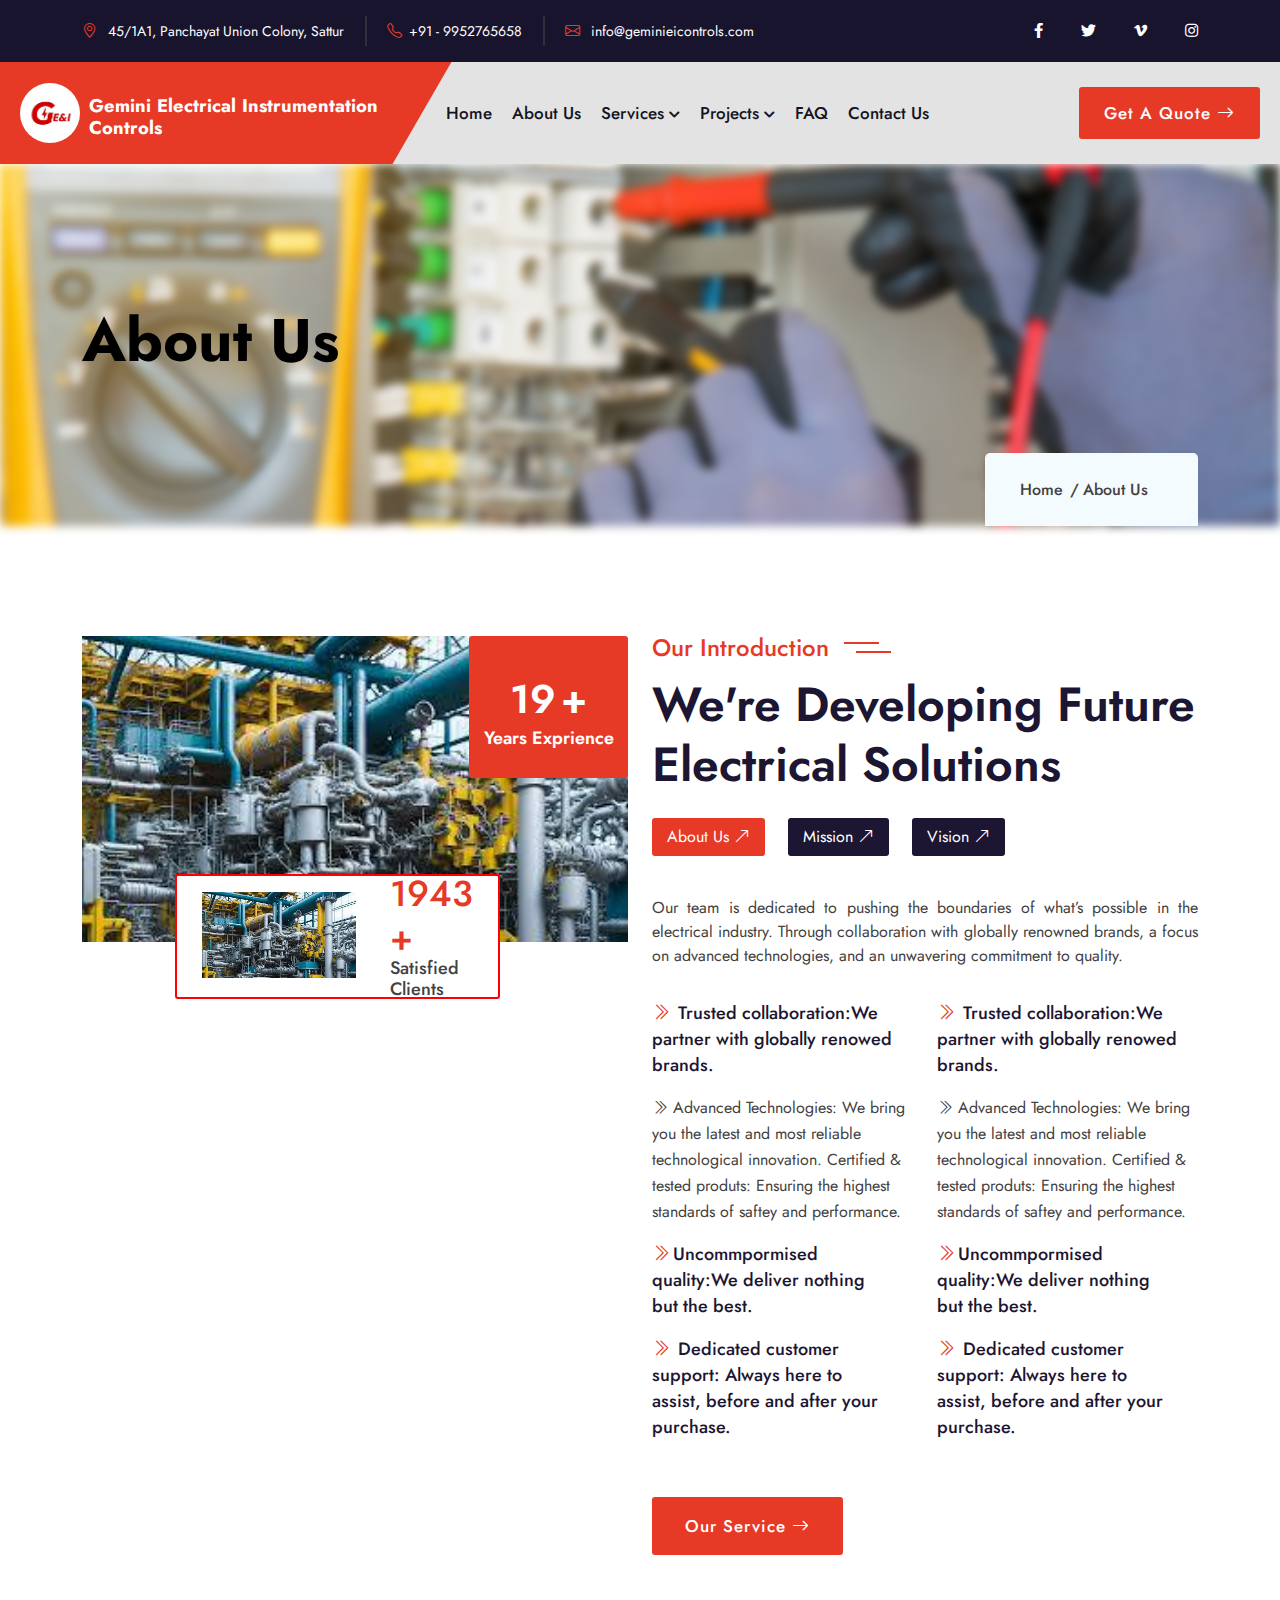
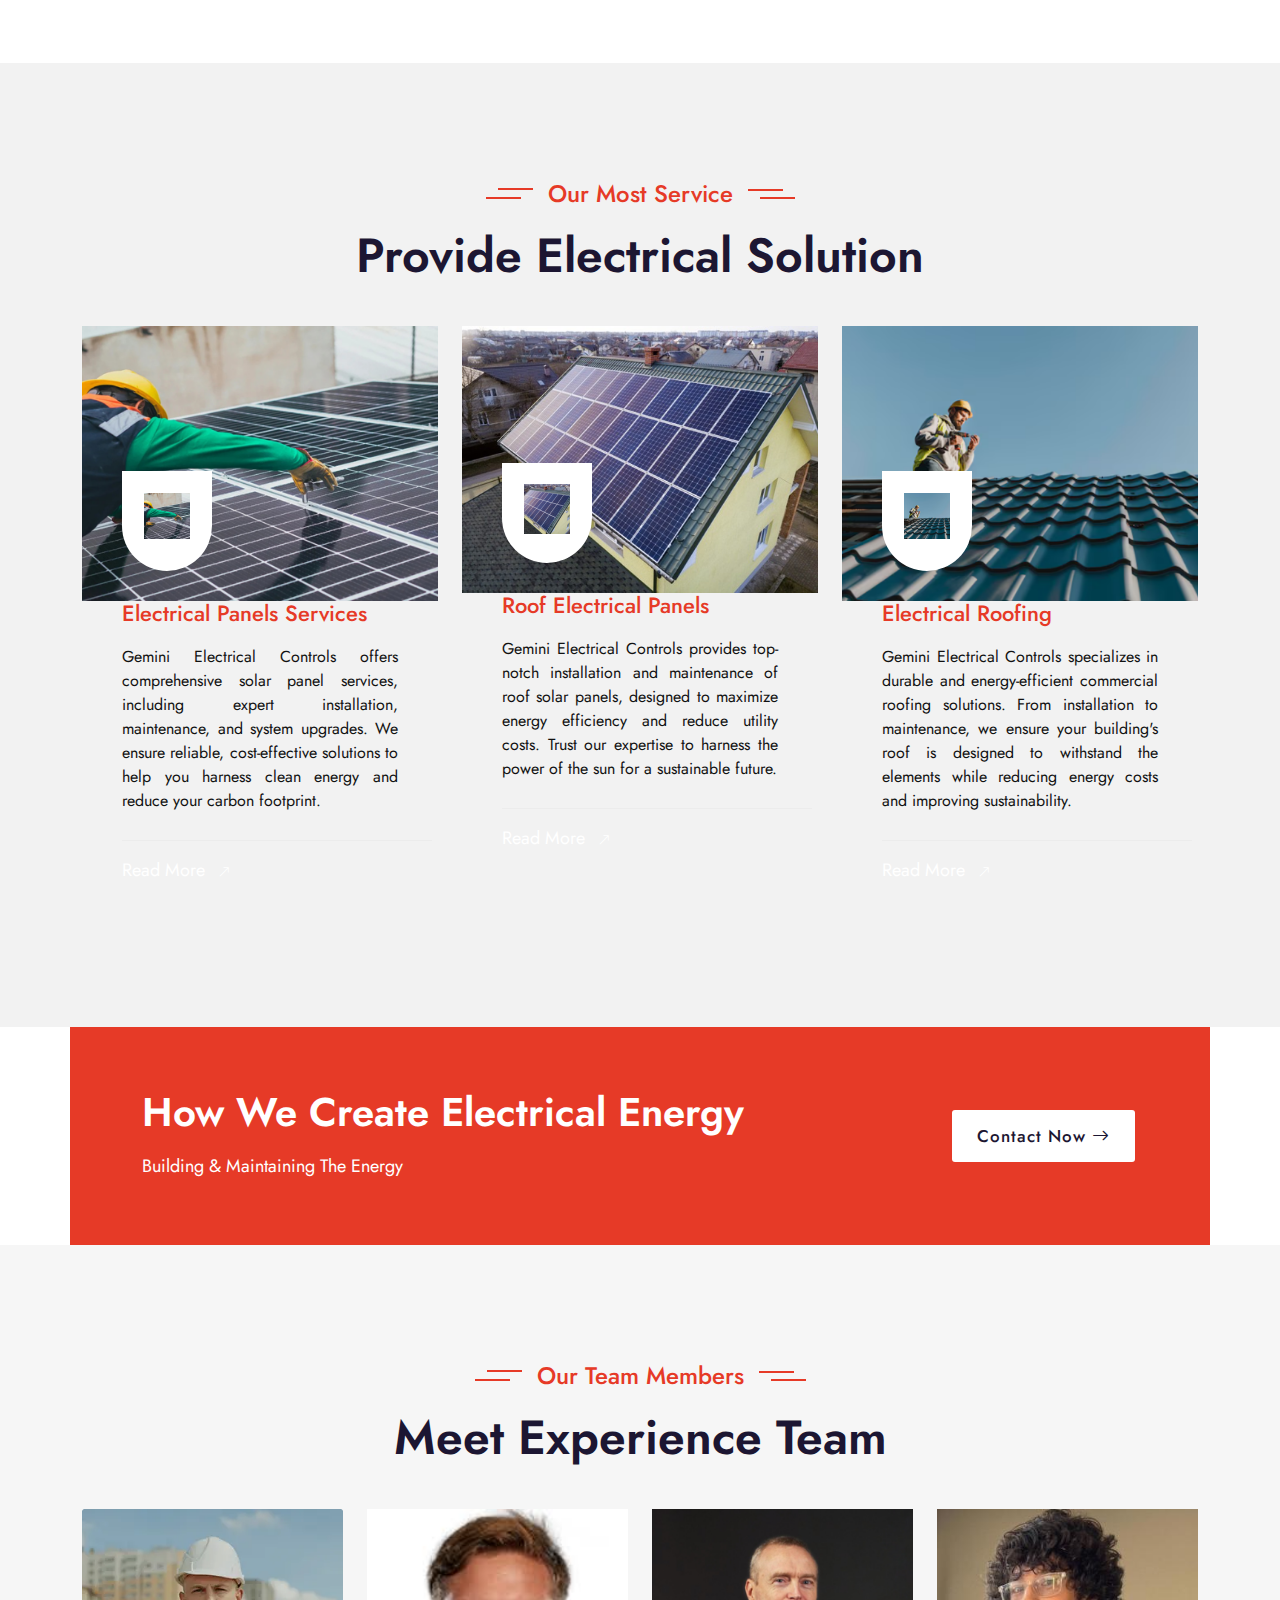
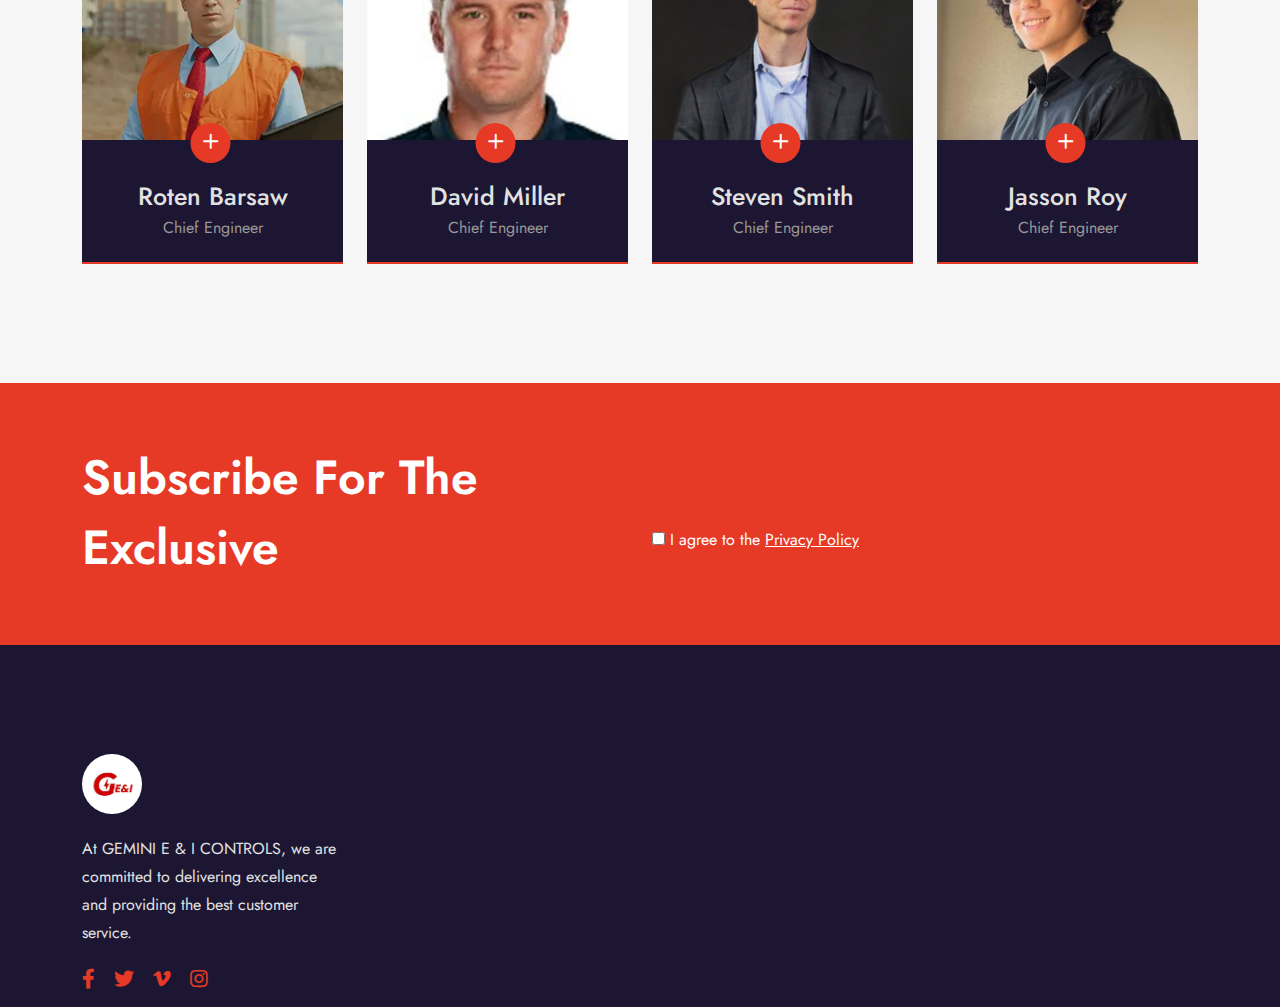
==== commit e1f4f0a9: "about" ====
--- a/about-us.html
+++ b/about-us.html
@@ -60,7 +60,7 @@
 					<div class="solar-top-menu">
 						<ul>
 							<li class="line"><a href="https://www.google.com/maps/place/Sattur,+Tamil+Nadu+626203/@9.362535,77.875234,14z" target="_blank" rel="noopener noreferrer">							
-								<i class="bi bi-geo-alt"></i> 45/1A1, Panchayat Union Colony, Near Panchayat Union Office, Sattur</a></li>
+								<i class="bi bi-geo-alt"></i> 45/1A1, Panchayat Union Colony, Sattur</a></li>
 							<li><a href="tel:9952765658"><i class="bi bi-telephone"></i>+91 - 9952765658</a></li>
 							<li><a href="mailto:info@geminieicontrols.com"><i class="bi bi-envelope"></i> info@geminieicontrols.com</a></li>
 						</ul>
@@ -68,13 +68,6 @@
 				</div>
 				<div class="col-lg-3 col-md-3">
 					<div class="solar-top-content-menu">
-						<div class="solar-top-content">
-							<select id="Language">
-								<option value="volvo">Language</option>
-								<option value="saab">English</option>
-								<option value="opel">Hinde</option>
-							  </select>
-						</div>
 						<div class="solar-top-social-icon">
 							<ul>
 								<li><a href="#"><i class="fab fa-facebook-f"></i></a></li>
@@ -97,22 +90,17 @@
 	<header class="solar-header-section" id="sticky-header">
 		<div class="header">
 			<div class="row align-items-center">
-				<div class="col-lg-4 col-md-6">
+				<div class="col-lg-4 col-md-4">
 					<div class="logo">
-						<a href="index.html"><img src="assets/images/logo1.jpg" alt="logo" height="100px" width="100px" class="logo1"></a>
+						<a href="index-two.html"><img src="assets/images/logo1.jpg" alt="logo" class="logo1"></a>
+
 						<h4>Gemini Electrical Instrumentation Controls</h4>
 					</div>
 				</div>
-				<div class="col-lg-5 col-md-6">
+				<div class="col-lg-5 col-md-5">
 					<div class="solar-menu">
 						<ul>
-							<li><a href="#">Home <i class="fas fa-chevron-down"></i></a>
-							  <div class="sub-menu">
-								<ul>
-									<li><a href="index.html">Home</a></li>
-									<li><a href="index-two.html">Home Two</a></li>
-								</ul>
-							  </div>
+							<li><a href="index-two.html">Home </a>
 							</li>
 							<li><a href="about-us.html">About Us</a></li>
 							<li><a href="#">Services <i class="fas fa-chevron-down"></i></a>
@@ -131,33 +119,15 @@
 									</ul>
 								</div>
 							</li>
-							<li><a href="#">Pages <i class="fas fa-chevron-down"></i></a>
-								<div class="sub-menu">
-									<ul>
-										<li><a href="blog.html">Blog</a></li>
-										<li><a href="blog-details.html">Blog Details</a></li>
-										<li><a href="team.html">Team</a></li>
-										<li><a href="team-details.html">Team Details</a></li>
-										<li><a href="faq.html">FAQ</a></li>
-										<li><a href="error.html">Error</a></li>
-									</ul>
-								</div>
-							</li>
-							<li><a href="contact-us.html">Contacts Us</a></li>
+							<li><a href="faq.html">FAQ</a></li>
+							<li><a href="contact-us.html">Contact Us</a></li>
 						</ul>
 					</div>
 				</div>
-				<div class="col-lg-3 col-md-6">
+				<div class="col-lg-3 col-md-3">
 					<div class="solar-search-button">
-						<div class="solar-social-menu">
-							<ul>
-								<li><a class="search-box-btn search-box-outer" href="#"><i class="bi bi-search"></i></a></li>
-								<li><a class="handbag" href="#"><i class="bi bi-cart-fill"></i></a></li>
-							</ul>
-						</div>
 						<div class="solar-btn">
-							<a href="contact-us.html">Get A Quout <i class="bi bi-arrow-right"></i></a>
-						</div>
+							<a href="contact-us.html">Get A Quote <i class="bi bi-arrow-right"></i></a>					</div>
 					</div>
 				</div>
 			</div>
@@ -168,14 +138,7 @@
 		<div class="mobile-menu">
 			<nav class="solar_menu">
 				<ul class="nav_scroll">
-					<li><a href="#">Home</a>
-						<div class="sub-menu">
-							<ul>
-								<li><a href="index.html">Home</a></li>
-								<li><a href="index-two.html">Home Two</a></li>
-							</ul>
-						</div>
-						</li>
+					<li><a href="index-two.html">Home</a></li>
 						<li><a href="about-us.html">About Us</a></li>
 						<li><a href="#">Services</a>
 							<div class="sub-menu">
@@ -193,19 +156,8 @@
 								</ul>
 							</div>
 						</li>
-						<li><a href="#">Pages</a>
-							<div class="sub-menu">
-								<ul>
-									<li><a href="blog.html">Blog</a></li>
-									<li><a href="blog-details.html">Blog Details</a></li>
-									<li><a href="team.html">Team</a></li>
-									<li><a href="team-details.html">Team Details</a></li>
-									<li><a href="faq.html">FAQ</a></li>
-									<li><a href="error.html">Error</a></li>
-								</ul>
-							</div>
-						</li>
-						<li><a href="contact-us.html">Contacts Us</a></li>
+						<li><a href="faq.html">FAQ</a></li>
+						<li><a href="contact-us.html">Contact Us</a></li>
 				</ul>
 			</nav>
 		</div>
@@ -432,7 +384,7 @@
 									<img src="assets/images/image (6).png" alt="">
 								</div>
 								<div class="service-text">
-                                    <h4><a href="service-details.html">Solar Panels Services</a></h4>
+                                    <h4><a href="service-details.html">Electrical Panels Services</a></h4>
                                     <p>Gemini Electrical Controls offers comprehensive solar panel services, including expert installation, maintenance, and system upgrades. We ensure reliable, cost-effective solutions to help you harness clean energy and reduce your carbon footprint.</p>
                                     <a href="#">Read More <i class="bi bi-arrow-up-right"></i></a>
                                 </div>
@@ -449,7 +401,7 @@
 									<img src="assets/images/image (5).png" alt="">
 								</div>
 								<div class="service-text">
-                                    <h4><a href="service-details.html">Roof Solar Panels</a></h4>
+                                    <h4><a href="service-details.html">Roof Electrical Panels</a></h4>
                                     <p>Gemini Electrical Controls provides top-notch installation and maintenance of roof solar panels, designed to maximize energy efficiency and reduce utility costs. Trust our expertise to harness the power of the sun for a sustainable future.</p>
                                     <a href="#">Read More <i class="bi bi-arrow-up-right"></i></a>
                                 </div>
@@ -466,7 +418,7 @@
 									<img src="assets/images/image (7).png" alt="">
 								</div>
 								<div class="service-text">
-                                    <h4><a href="service-details.html">Commercial Roofing</a></h4>
+                                    <h4><a href="service-details.html">Electrical Roofing</a></h4>
                                     <p>Gemini Electrical Controls specializes in durable and energy-efficient commercial roofing solutions. From installation to maintenance, we ensure your building's roof is designed to withstand the elements while reducing energy costs and improving sustainability.</p>
                                     <a href="#">Read More <i class="bi bi-arrow-up-right"></i></a>
                                 </div>
@@ -492,11 +444,11 @@
 				<div class="col-lg-7 col-md-6">
 					<div class="section-title">
 						<div class="section-main-title contact-us">
-							<h2>How we create electrical energy</h2>
+							<h2>How We Create Electrical Energy</h2>
 						</div>
 					</div>
 					<div class="contact-us-discription">
-						<p>Building & maintaining the energy</p>
+						<p>Building & Maintaining The Energy</p>
 					</div>
 				</div>
 				<div class="col-lg-3 col-md-6">
@@ -676,7 +628,7 @@
 				<div class="col-lg-3 col-md-6">
 					<div class="footer-wiget ">
 						<div class="footer-wiget-log">
-							<a href="index.html"><img src="assets/images/logo1.jpg" alt="logo" height="100px" width="100px"></a>
+							<a href="index-two.html"><img src="assets/images/logo1.jpg" alt="logo" class="logo1"></a>
 						</div>
 						<div class="footer-wiget-text">
 							<p>At GEMINI E & I CONTROLS, we are committed to delivering
@@ -703,7 +655,7 @@
 								<li><a href="about-us.html">About Us</a></li>
 								<li><a href="service.html">Services</a></li>
 								<li><a href="project-grid.html">Projects</a></li>
-								<li><a href="#">Pages</a></li>
+								<li><a href="faq.html">FAQ</a></li>
 								<li><a href="contact-us.html">Contact Us</a></li>
 							</ul>
 						</div>
@@ -734,46 +686,11 @@
 					</div>
 				</div>
 			</div>
-			<div class="row footer-line">
-				<div class="col-lg-3 col-md-6">
-					<div class="copyright-text wow animate__slideInUp">
-						<p>© 2023-25 | Alrights reserved by <a href="#">TechTime</a></p>
-					</div>
-				</div>
-				<div class="col-lg-2"></div>
-				<div class="col-lg-4 col-md-6">
-					<div class="footer-condition wow animate__slideInDown">
-						<ul>
-							<li><a href="#">Privercy</a></li>
-							<li><a href="#">Term & Conditions</a></li>
-							<li><a href="#">Legal</a></li>
-						</ul>
-					</div>
-				</div>
-				<div class="col-lg-3"></div>
-			</div>
 		</div>
 	</footer>
 	<!--==================================================-->
 	<!-- End Solar Panel  Footer  Section -->
 	<!--==================================================--> 
-
-	<!--==================================================-->
-	<!-- Start Search Popup Area -->
-	<!--==================================================-->
-	<div class="search-popup">
-		<button class="close-search style-two"><span class="flaticon-multiply"><i class="far fa-times-circle"></i></span></button>
-		<button class="close-search"><i class="fas fa-arrow-up"></i></button>
-		<form method="post" action="#">
-			<div class="form-group">
-				<input type="search" name="search-field" value="" placeholder="Search Here" required="">
-				<button type="submit"><i class="fa fa-search"></i></button>
-			</div>
-		</form>
-	</div>
-	<!--==================================================-->
-	<!-- End Search Popup Area -->
-	<!--==================================================-->
 
 	<!--==================================================-->
 	<!-- Start scrollup section Area -->
--- a/assets/css/style.css
+++ b/assets/css/style.css
@@ -125,6 +125,7 @@
 .solar-top-social-icon ul li {
     display: inline-block;
     margin-left: 13px;
+    padding-left:20px;
 }
 
 .solar-top-social-icon ul li a i {
@@ -144,6 +145,7 @@
 {
     color:#ffffff;
 }
+
 
 
 /*==================================================
@@ -216,6 +218,11 @@
 .solar-social-menu ul li a i {
     color: #141422;
     font-size: 21px;
+}
+.logo1
+{
+    height:60px;
+    width:60px;
 }
 
 a.handbag {
@@ -323,7 +330,7 @@
     position: relative;
     left: -6px;
     bottom: -4px;
-    font-size: 1.2rem;
+    font-size: 1.15rem;
     color:white;
     margin:0;
 }
@@ -338,7 +345,7 @@
   }
   .header{
     margin:auto;
-    padding:20px;
+    padding:0px 20px 0px 20px;
 
   }
 
@@ -2817,7 +2824,8 @@
 .breatcome-section {
     position: relative;
     padding: 130px 0;
-    overflow: hidden; /* Prevents content overflow */
+    /* overflow: hidden;  */
+    
 }
 
 .breatcome-section::before {
--- a/assets/css/responsive.css
+++ b/assets/css/responsive.css
@@ -10,7 +10,7 @@
     /* soler header section */
 
     .solar-header-section::before {
-        width: 210%;
+        width: 215%;
     }
 
     /* solar section */
@@ -292,22 +292,22 @@
      /* soler header section */
 
      .solar-header-section::before {
-        width: 210%;
+        width: 215%;
     }
 
     .logo a img {
         width:100%;
-    }
+    } 
 
     /* solar menu css */
 
 
     .solar-menu ul li {
-        margin-right: 7px;
+        margin-right: 5px;
     }
 
     .solar-menu ul li a {
-        font-size: 16px;
+        font-size: 13px;
     }
 
     .solar-menu ul li a i {
@@ -330,6 +330,19 @@
     .solar-btn a {
         font-size: 16px;
         padding: 12px 12px;
+    }
+    .logo1
+    {
+        height:40px;
+        width:40px;
+    }
+    .logo h4
+    {
+        font-size: 13px;
+    }
+    .header
+    {
+       padding:0px;
     }
 
 
@@ -605,9 +618,9 @@
         padding: 109px 0 6px;
     }
 
-    .footer-wiget-log a img {
-        width: 100%;
-    }
+    /* .footer-wiget-log a img {
+        width: 100%;
+    } */
 
     .footer-wiget-text p {
         font-size: 15px;
@@ -622,9 +635,9 @@
         font-size: 16px;
     }
 
-    .footer-thumb {
+    /* .footer-thumb {
         margin: -110px 0px -207px;
-    }
+    } */
 
     .footer-condition ul li {
         margin-right: 12px;
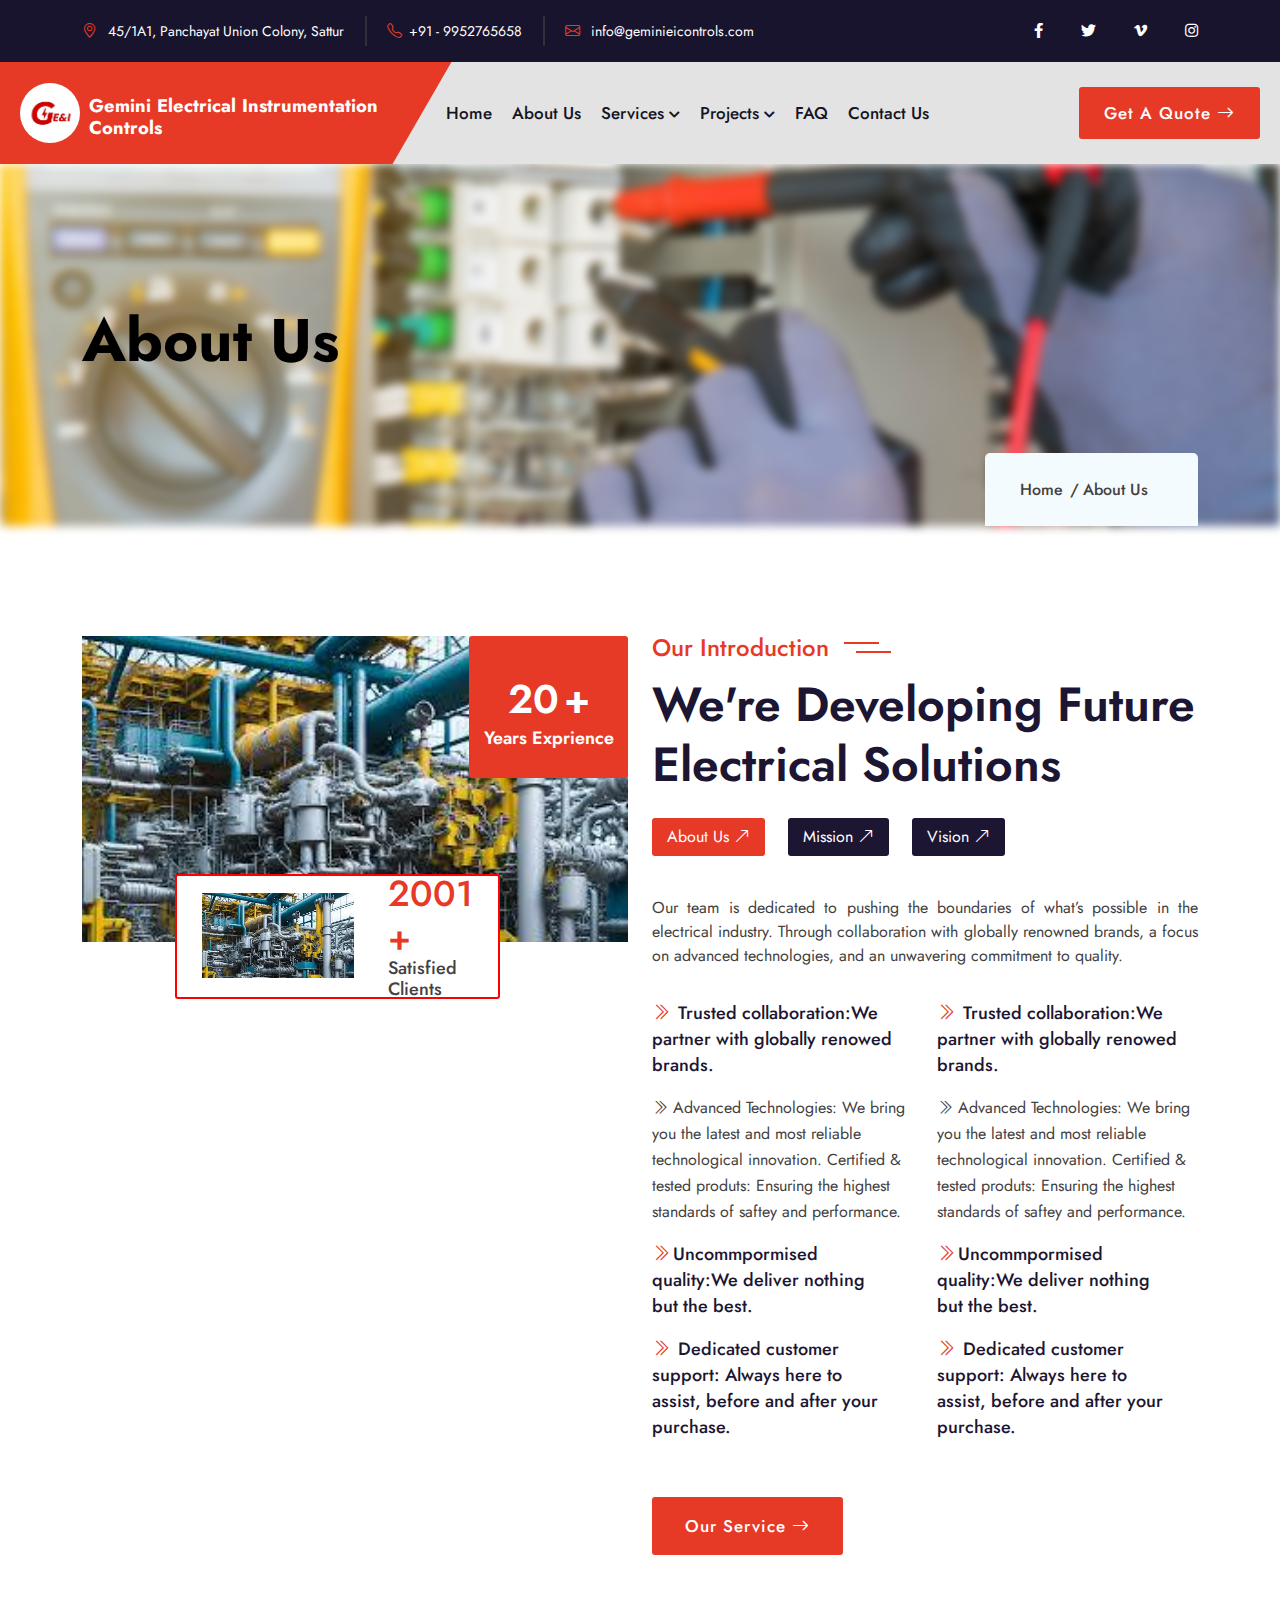
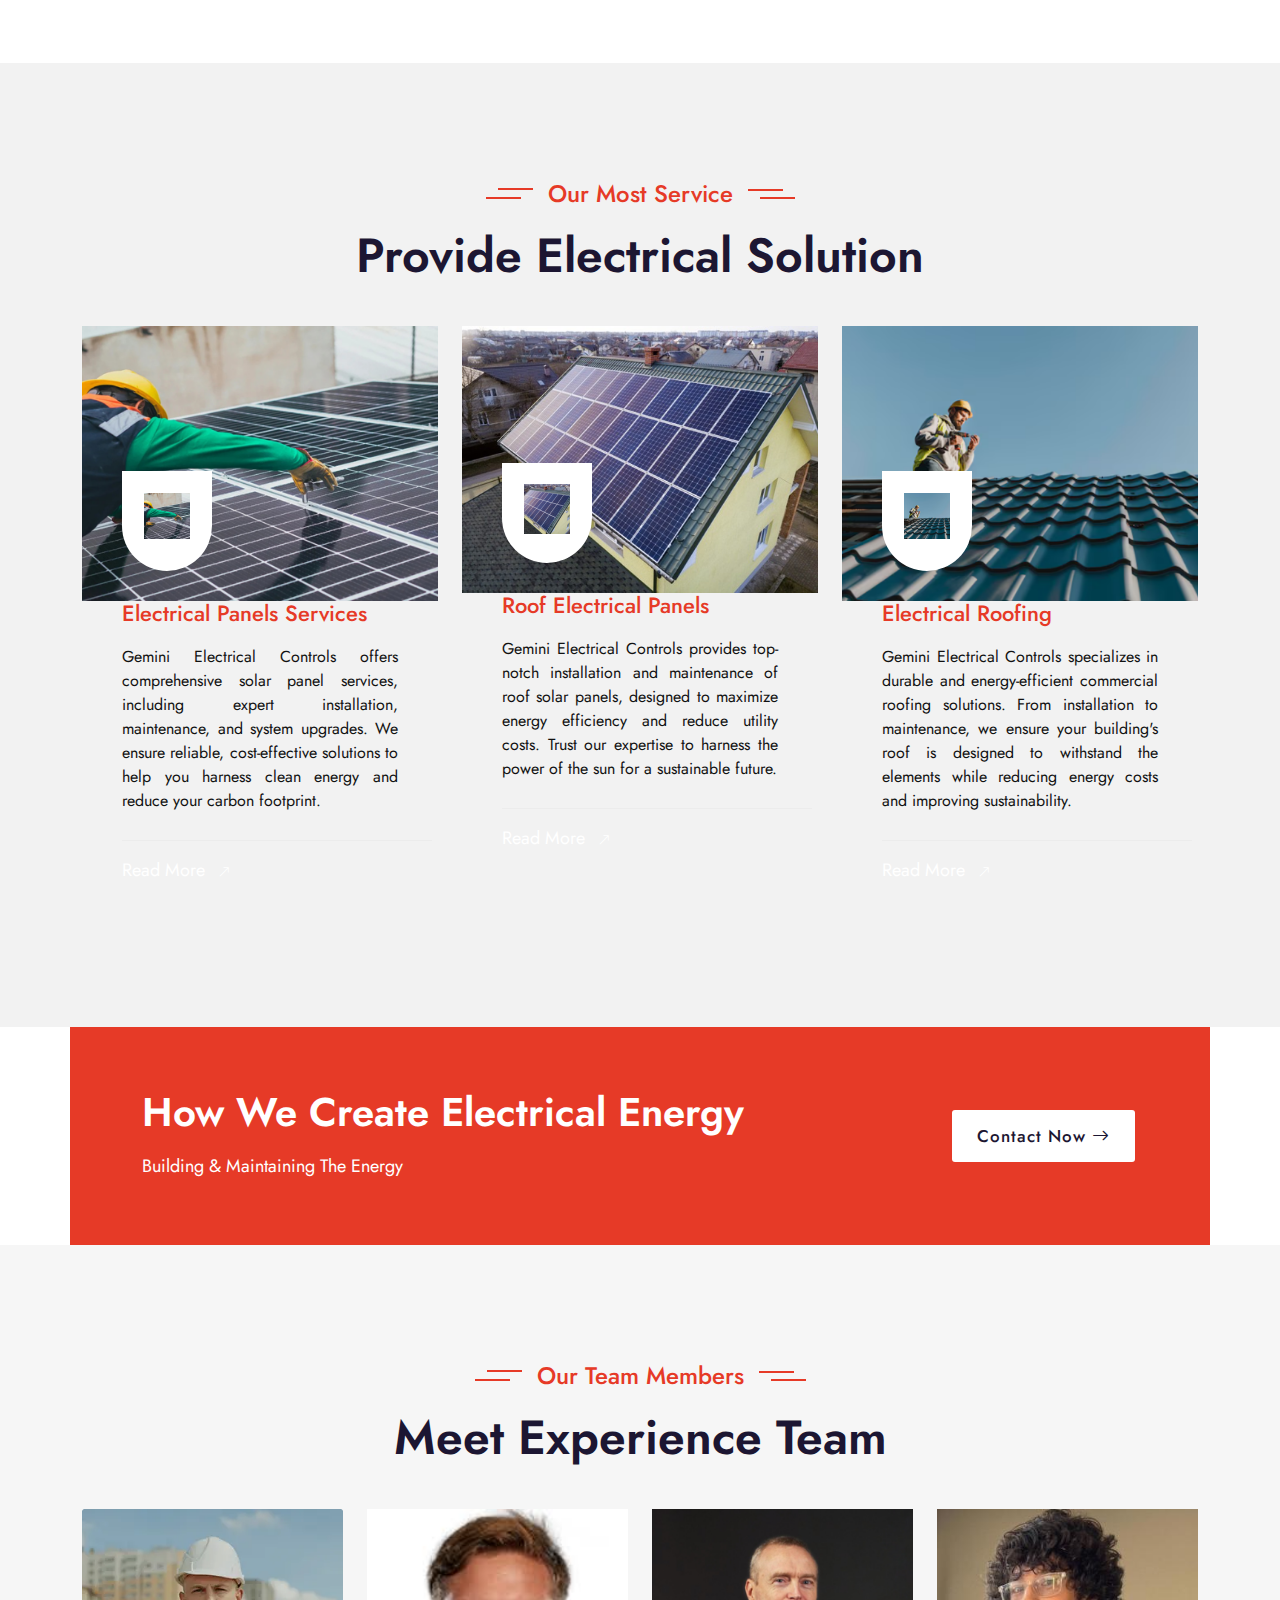
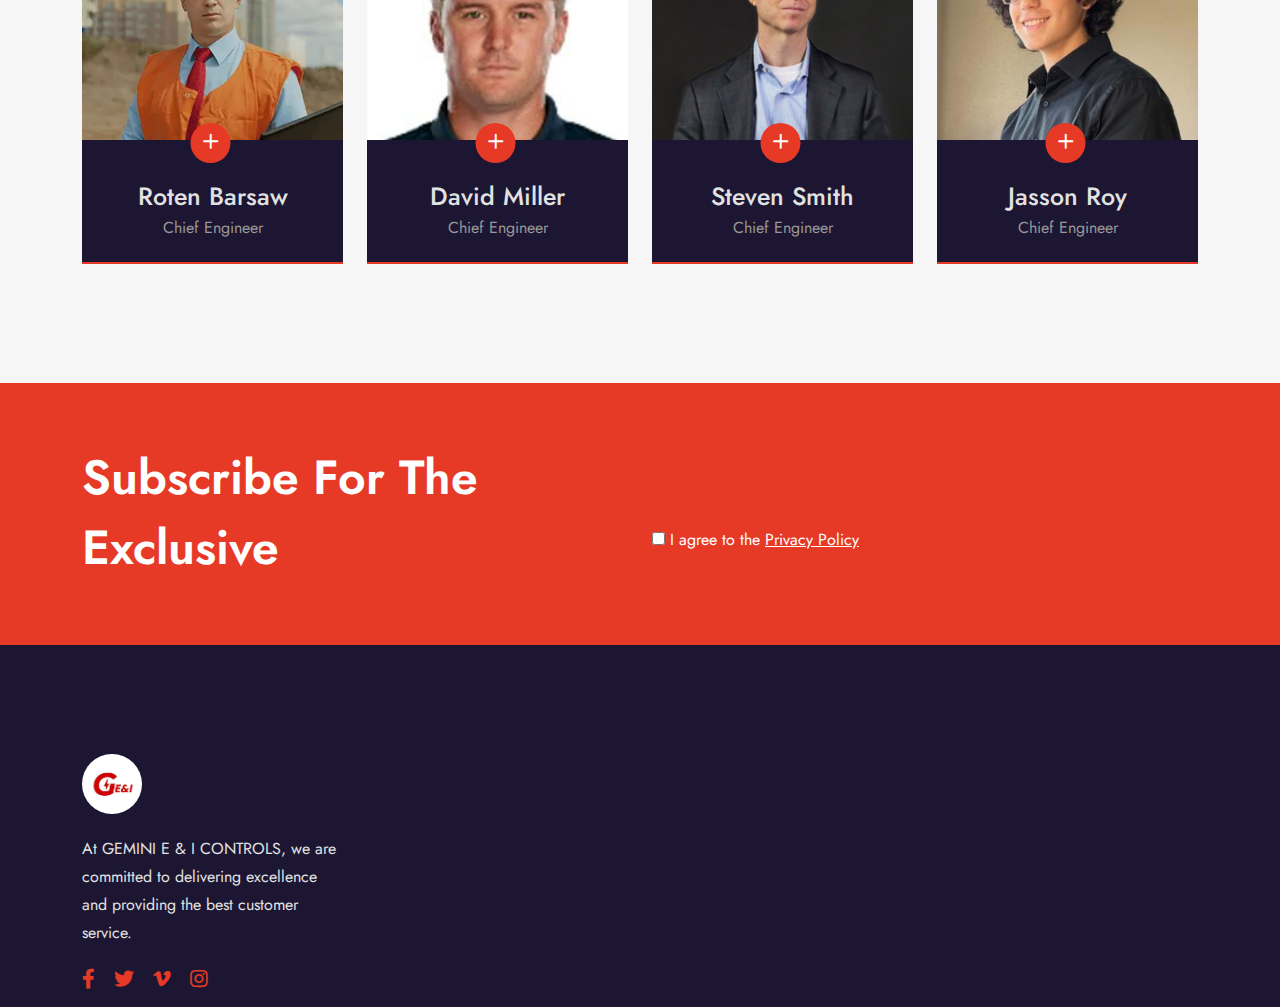
==== commit 6482d52e: "home" ====
--- a/about-us.html
+++ b/about-us.html
@@ -92,7 +92,7 @@
 			<div class="row align-items-center">
 				<div class="col-lg-4 col-md-4">
 					<div class="logo">
-						<a href="index-two.html"><img src="assets/images/logo1.jpg" alt="logo" class="logo1"></a>
+						<a href="index.html"><img src="assets/images/logo1.jpg" alt="logo" class="logo1"></a>
 
 						<h4>Gemini Electrical Instrumentation Controls</h4>
 					</div>
@@ -100,7 +100,7 @@
 				<div class="col-lg-5 col-md-5">
 					<div class="solar-menu">
 						<ul>
-							<li><a href="index-two.html">Home </a>
+							<li><a href="index.html">Home </a>
 							</li>
 							<li><a href="about-us.html">About Us</a></li>
 							<li><a href="#">Services <i class="fas fa-chevron-down"></i></a>
@@ -138,7 +138,7 @@
 		<div class="mobile-menu">
 			<nav class="solar_menu">
 				<ul class="nav_scroll">
-					<li><a href="index-two.html">Home</a></li>
+					<li><a href="index.html">Home</a></li>
 						<li><a href="about-us.html">About Us</a></li>
 						<li><a href="#">Services</a>
 							<div class="sub-menu">
@@ -628,7 +628,7 @@
 				<div class="col-lg-3 col-md-6">
 					<div class="footer-wiget ">
 						<div class="footer-wiget-log">
-							<a href="index-two.html"><img src="assets/images/logo1.jpg" alt="logo" class="logo1"></a>
+							<a href="index.html"><img src="assets/images/logo1.jpg" alt="logo" class="logo1"></a>
 						</div>
 						<div class="footer-wiget-text">
 							<p>At GEMINI E & I CONTROLS, we are committed to delivering
@@ -651,7 +651,7 @@
 						</div>
 						<div class="footer-wiget-menu">
 							<ul>
-								<li><a href="index-two.html">Home</a></li>
+								<li><a href="index.html">Home</a></li>
 								<li><a href="about-us.html">About Us</a></li>
 								<li><a href="service.html">Services</a></li>
 								<li><a href="project-grid.html">Projects</a></li>
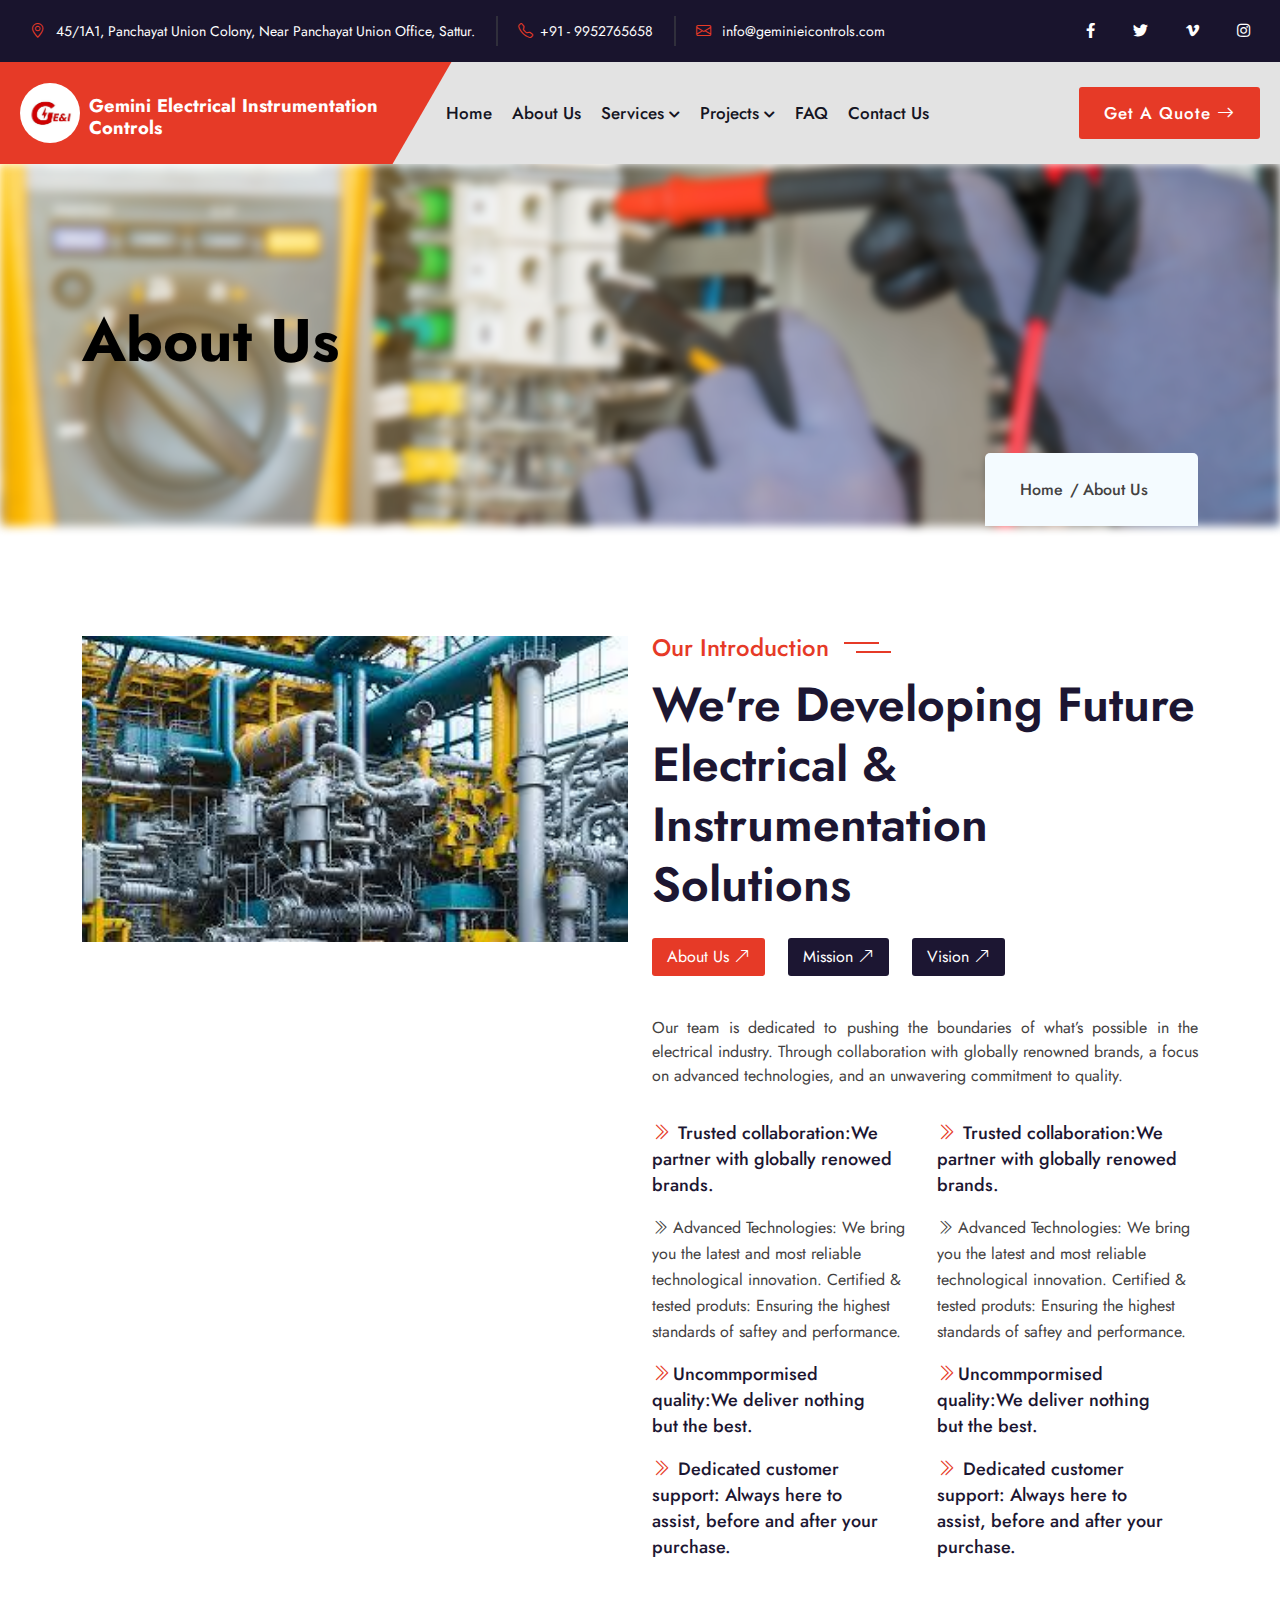
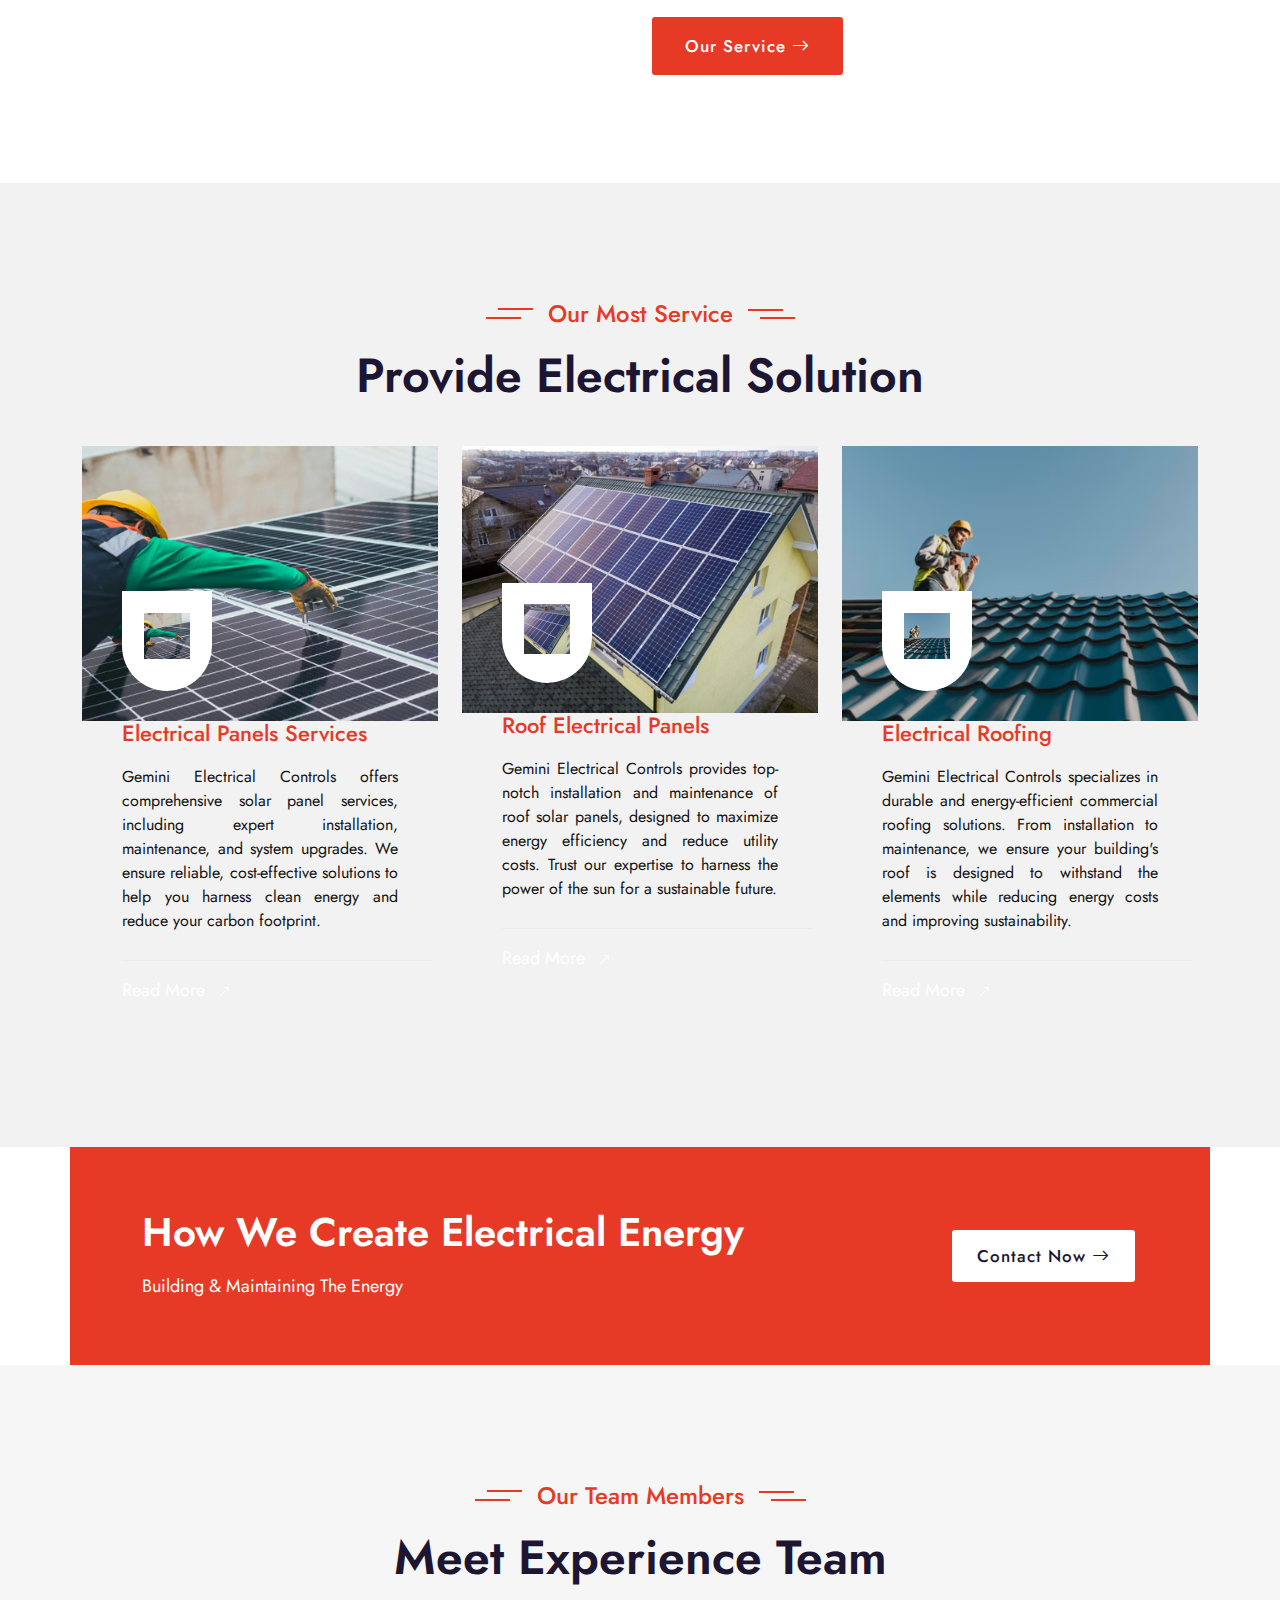
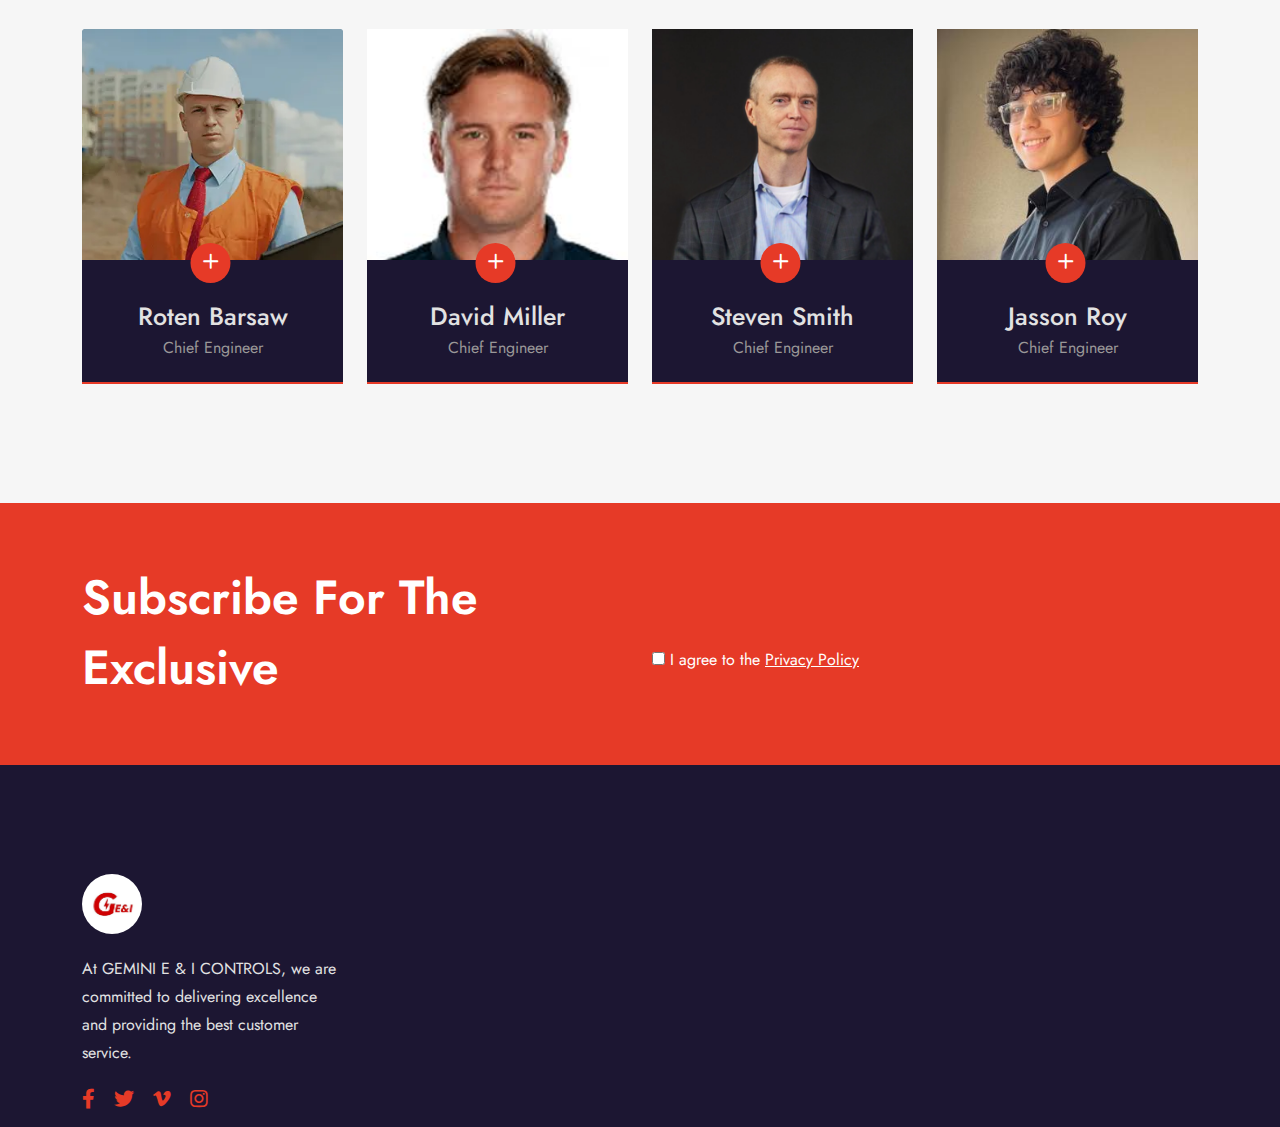
==== commit f70f8a09: "footer" ====
--- a/about-us.html
+++ b/about-us.html
@@ -54,14 +54,13 @@
 	<!-- Start Solar Panel  Top Bar Section -->
 	<!--==================================================-->
 	<div class="solar-topbar-section">
-		<div class="container">
+		<div class="topmenu">
 			<div class="row">
 				<div class="col-lg-9 col-md-9">
 					<div class="solar-top-menu">
 						<ul>
 							<li class="line"><a href="https://www.google.com/maps/place/Sattur,+Tamil+Nadu+626203/@9.362535,77.875234,14z" target="_blank" rel="noopener noreferrer">							
-								<i class="bi bi-geo-alt"></i> 45/1A1, Panchayat Union Colony, Sattur</a></li>
-							<li><a href="tel:9952765658"><i class="bi bi-telephone"></i>+91 - 9952765658</a></li>
+								<i class="bi bi-geo-alt"></i> 45/1A1, Panchayat Union Colony, Near Panchayat Union Office, Sattur.</a></li>							<li><a href="tel:9952765658"><i class="bi bi-telephone"></i>+91 - 9952765658</a></li>
 							<li><a href="mailto:info@geminieicontrols.com"><i class="bi bi-envelope"></i> info@geminieicontrols.com</a></li>
 						</ul>
 					</div>
@@ -205,7 +204,7 @@
 				<div class="col-lg-6 col-md-12">
 				<div class="about-thumb">
 					<img src="assets/images/image.jpeg" alt="Banner" class="banner">
-						<div class="about-counter">
+						<!-- <div class="about-counter">
 							<div class="about-counter-text">
 								<div class="about-numbar">
 									<h4 class="counter">29</h4>
@@ -215,8 +214,8 @@
 									<h5>Years Exprience</h5>
 								</div>
 							</div>
-						</div>
-						<div class="about-counter-two d-flex align-items-center ">
+						</div> -->
+						<!-- <div class="about-counter-two d-flex align-items-center ">
 							<div class="about-counter-img">
 								<img src="assets/images/image.jpeg" alt="">
 							</div>
@@ -225,7 +224,7 @@
 								<span>+</span>
 								<h5>Satisfied Clients</h5>
 							</div>
-						</div>
+						</div> -->
 					</div>
 				</div>
 				<div class="col-lg-6 col-md-12">
@@ -235,7 +234,7 @@
 						</div>
 						<div class="about-section-main-title">
 							<h2>We're Developing Future
-								Electrical Solutions </h2>
+								Electrical & Instrumentation Solutions </h2>
 						</div>
 					</div>
 					<!-- tab -->
@@ -650,15 +649,32 @@
 							<h4>Industry Sectors</h4>
 						</div>
 						<div class="footer-wiget-menu">
-							<ul>
-								<li><a href="index.html">Home</a></li>
-								<li><a href="about-us.html">About Us</a></li>
-								<li><a href="service.html">Services</a></li>
-								<li><a href="project-grid.html">Projects</a></li>
-								<li><a href="faq.html">FAQ</a></li>
-								<li><a href="contact-us.html">Contact Us</a></li>
-							</ul>
-						</div>
+    <ul>
+        <li><a href="index.html">Home</a></li>
+        <li><a href="about-us.html">About Us</a></li>
+        <li>
+            <a href="#">Services <i class="fas fa-chevron-down"></i></a>
+            <div class="sub-menu">
+                <ul>
+                    <li><a href="service.html">Services</a></li>
+                    <li><a href="service-details.html">Service Details</a></li>
+                </ul>
+            </div>
+        </li>
+        <li>
+            <a href="#">Projects <i class="fas fa-chevron-down"></i></a>
+            <div class="sub-menu">
+                <ul>
+                    <li><a href="project-grid.html">Project Grid</a></li>
+                    <li><a href="project-details.html">Project Details</a></li>
+                </ul>
+            </div>
+        </li>
+        <li><a href="faq.html">FAQ</a></li>
+        <li><a href="contact-us.html">Contact Us</a></li>
+    </ul>
+</div>
+						
 					</div>
 				</div>
 				<div class="col-lg-3 col-md-6">
--- a/assets/css/style.css
+++ b/assets/css/style.css
@@ -2457,7 +2457,7 @@
  <-- Solar Panel  Footer Section Css-->
 ===================================================*/
 
-.footer-section {
+/* .footer-section {
     background: #1c1632;
     padding: 120px 0 27px;
 }
@@ -2559,7 +2559,6 @@
     border-radius: 50px;
 }
 
-/* footer thumb */
 
 .footer-thumb {
     margin: 0px 0px 0px 40px;
@@ -2568,7 +2567,172 @@
 .footerimage img
 {
     width:100%;
-}
+} */
+
+.footer-section {
+    background: #1c1632;
+    padding: 120px 0 45px;
+}
+
+.footer-wiget-text p {
+    font-size: 16px;
+    line-height: 28px;
+    color: #e2e2e2;
+    font-weight: 400;
+    margin: 21px 0 21px;
+}
+
+.footer-wiget-social ul {
+    list-style: none;
+}
+
+.footer-wiget-social ul li {
+    display: inline-block;
+    margin-right: 14px;
+}
+
+.footer-wiget-social ul li a i {
+    color: #e63a27;
+    font-size: 20px;
+    transition: .5s;
+}
+
+.footer-wiget-social ul li a:hover i {
+    color: #ffffff;
+}
+
+.footer-wiget-title h4 {
+    font-size: 22px;
+    line-height: 26px;
+    color: #e2e2e2;
+    font-weight: 600;
+    padding: 0 0 15px;
+    transition: .5s;
+}
+
+.footer-wiget-title h4:hover {
+    color: #e63a27;
+}
+
+.footer-wiget-menu ul {
+    list-style: none;
+    padding: 0;
+    margin: 0;
+}
+
+.footer-wiget-menu ul li {
+    position: relative; /* Enable dropdown positioning */
+    margin-top: 6px;
+}
+
+.footer-wiget-menu ul li a {
+    display: flex; /* Aligns text and arrow */
+    align-items: center;
+    font-size: 18px;
+    color: #e2e2e2;
+    font-weight: 400;
+    text-decoration: none;
+    transition: color 0.5s;
+}
+
+.footer-wiget-menu ul li a:hover {
+    color: #e63a27;
+}
+
+.footer-wiget-menu ul li .sub-menu {
+    display: none; /* Hide dropdown initially */
+    position: absolute;
+    left: 0;
+    top: 100%; /* Position below the parent menu */
+    background: #2b2340; /* Dropdown background color */
+    padding: 10px;
+    z-index: 1000;
+    border-radius: 4px;
+    box-shadow: 0 4px 6px rgba(0, 0, 0, 0.1); /* Add shadow for dropdown */
+}
+
+.footer-wiget-menu ul li:hover .sub-menu {
+    display: block; /* Show dropdown on hover */
+}
+
+.footer-wiget-menu ul li .sub-menu ul {
+    padding: 0;
+    margin: 0;
+    list-style: none;
+}
+
+.footer-wiget-menu ul li .sub-menu li {
+    margin: 5px 0; /* Space between dropdown items */
+}
+
+.footer-wiget-menu ul li .sub-menu li a {
+    font-size: 16px;
+    color: #e2e2e2;
+    padding: 5px 0;
+    display: block;
+    transition: color 0.5s;
+}
+
+.footer-wiget-menu ul li .sub-menu li a:hover {
+    color: #e63a27;
+}
+
+.footer-wiget-menu ul li a i {
+    margin-left: 10px;
+    font-size: 14px;
+    transition: transform 0.3s; /* Smooth arrow rotation */
+}
+
+.footer-wiget-menu ul li:hover > a i {
+    transform: rotate(180deg); /* Rotate arrow on hover */
+}
+
+.footer-wiget-contact-menu ul {
+    list-style: none;
+}
+
+.footer-wiget-contact-menu ul li {
+    display: block;
+    opacity: 0.710;
+    font-size: 18px;
+    line-height: 32px;
+    color: #e2e2e2;
+    font-weight: 400;
+    margin: 5px 0 12px;
+    transition: .5s;
+}
+
+.footer-wiget-contact-menu ul li:hover {
+    color: #e63a27;
+}
+
+.footer-wiget-contact-menu ul li a {
+    display: inline-block;
+    color: #ffffff;
+    text-decoration: none;
+    transition: .5s;
+}
+
+.footer-wiget-contact-menu ul li a:hover {
+    color: #e63a27;
+}
+
+.footer-wiget-log img {
+    border-radius: 50px;
+}
+
+.footer-thumb {
+    margin: 0px 0px 0px 40px;
+    position: relative;
+}
+
+.footerimage img {
+    width: 100%;
+}
+
+
+
+
 
 /* copyrightext css */
 
@@ -4862,6 +5026,12 @@
 } 
 
 
-
-
-
+.topmenu{
+    padding-left: 30px;
+    padding-right: 30px;
+}
+
+
+
+
+
--- a/assets/css/responsive.css
+++ b/assets/css/responsive.css
@@ -181,9 +181,9 @@
         padding: 109px 0 0px;
     }
 
-    .footer-thumb {
+    /* .footer-thumb {
         margin: -110px 0px -173px;
-    }
+    } */
 
     .copyright-text p {
         font-size: 13px;
@@ -268,7 +268,7 @@
     }
 
     .solar-top-menu ul li a {
-        font-size: 13px;
+        font-size: 12px;
     }
 
     .solar-top-menu ul li a i {
@@ -342,7 +342,7 @@
     }
     .header
     {
-       padding:0px;
+       padding:0px 20px 0px 20px;
     }
 
 
@@ -427,7 +427,11 @@
 
     .service-text h4 a {
     font-size: 24px;
-    line-height: 6px;
+    line-height: 25px;
+}
+.service-text
+{
+    padding-top:20px;
 }
     /* contact us section */
 
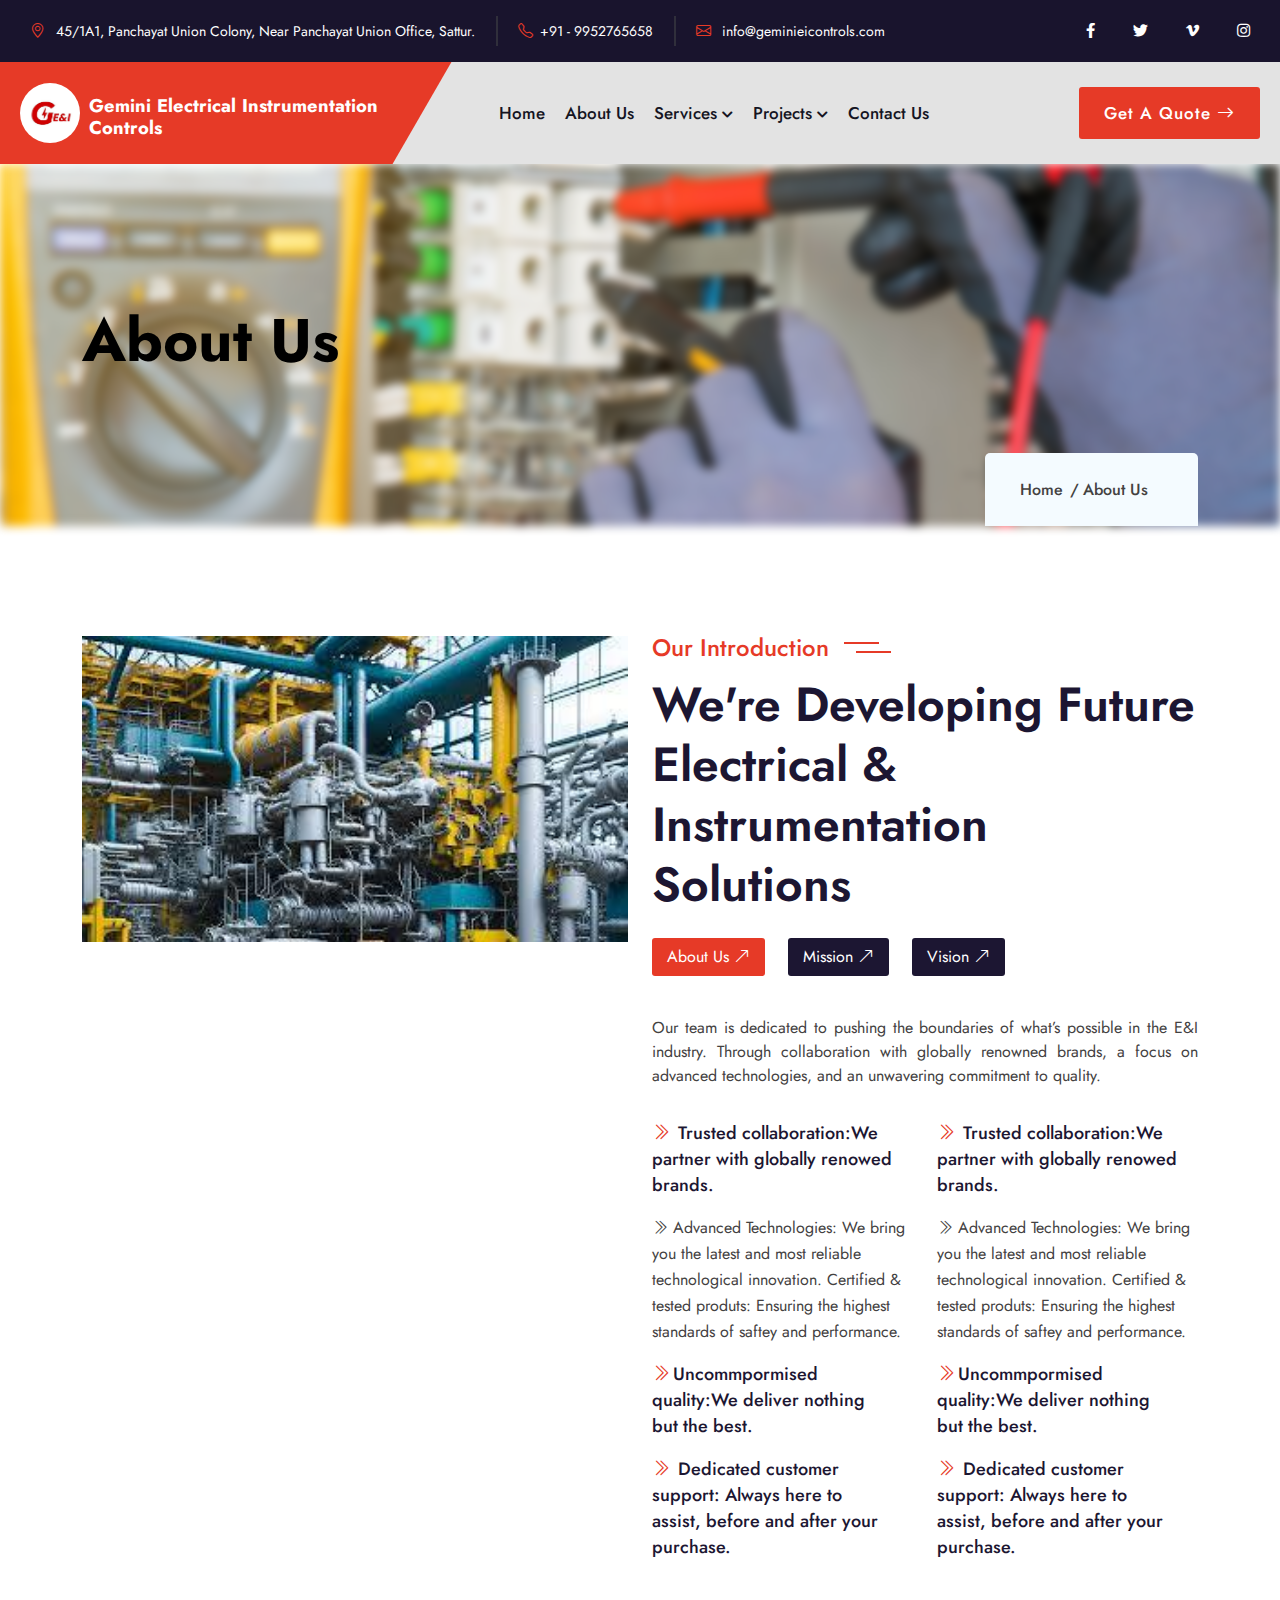
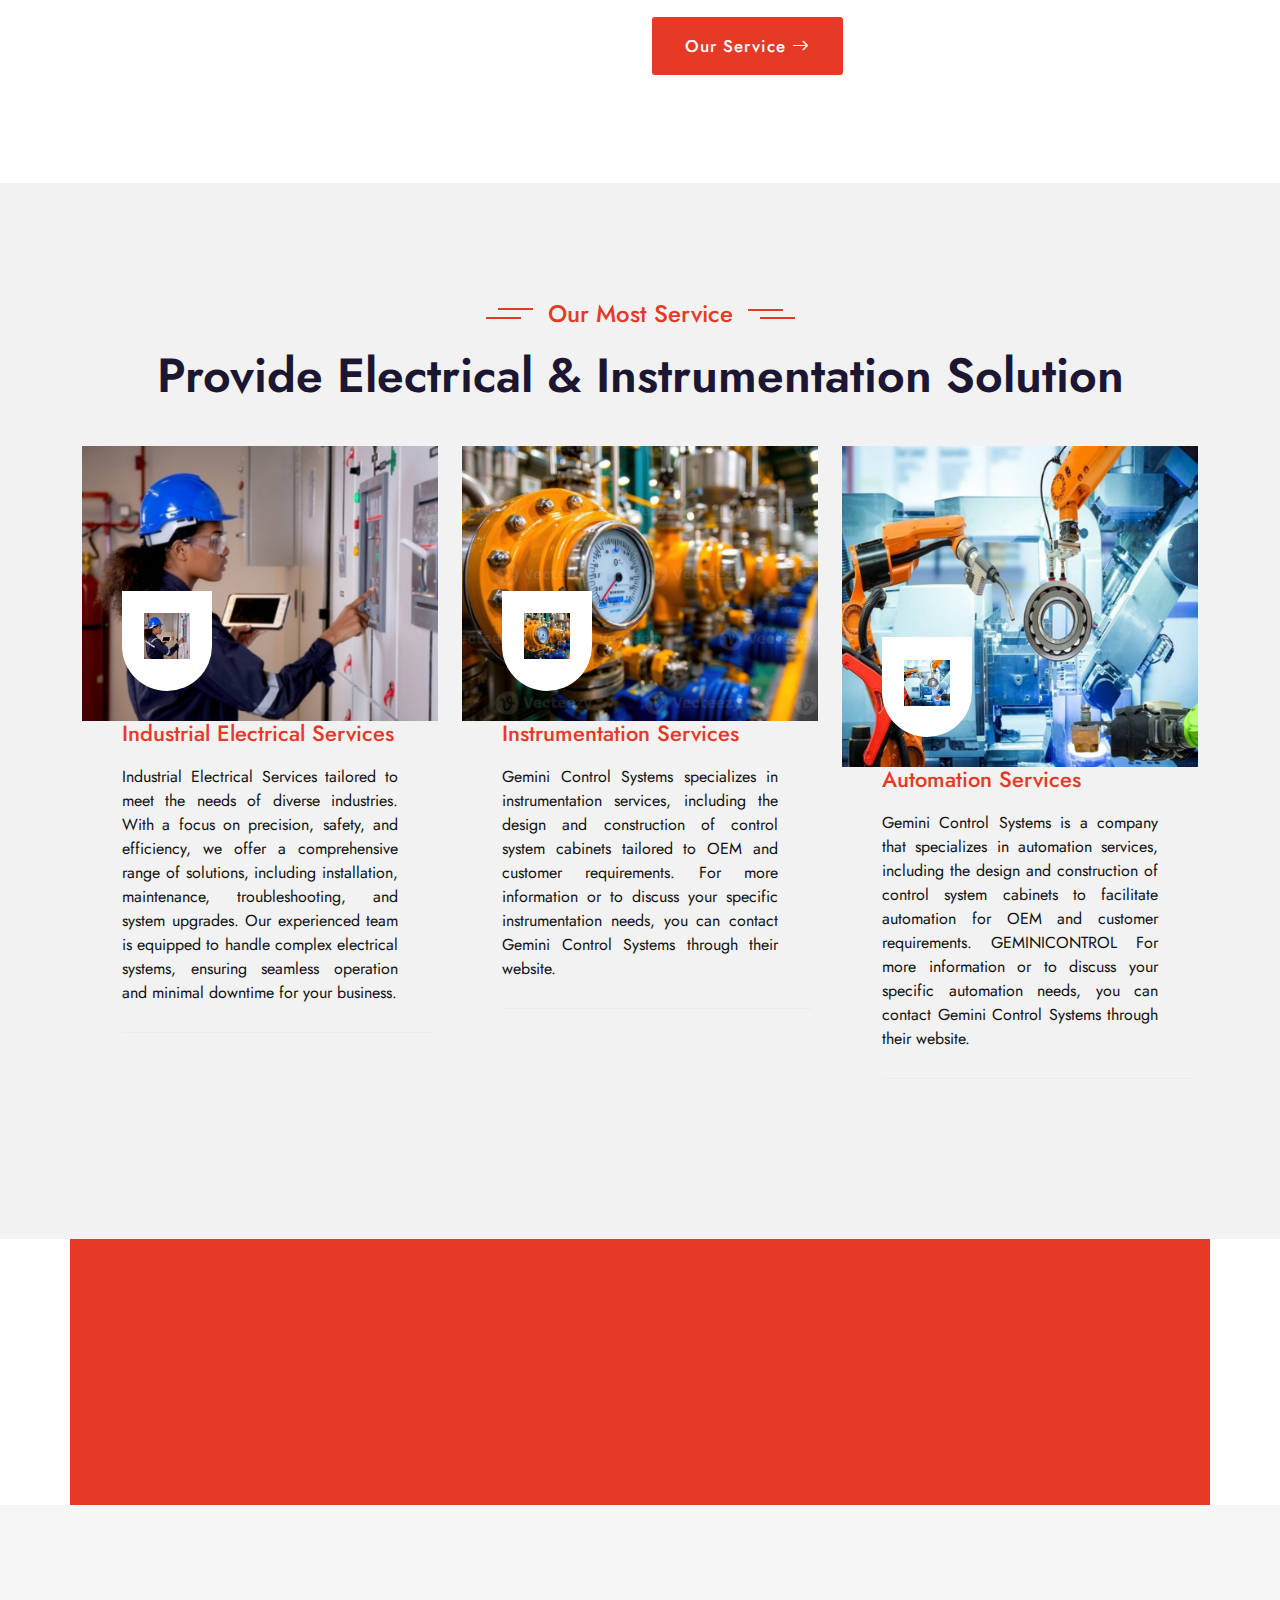
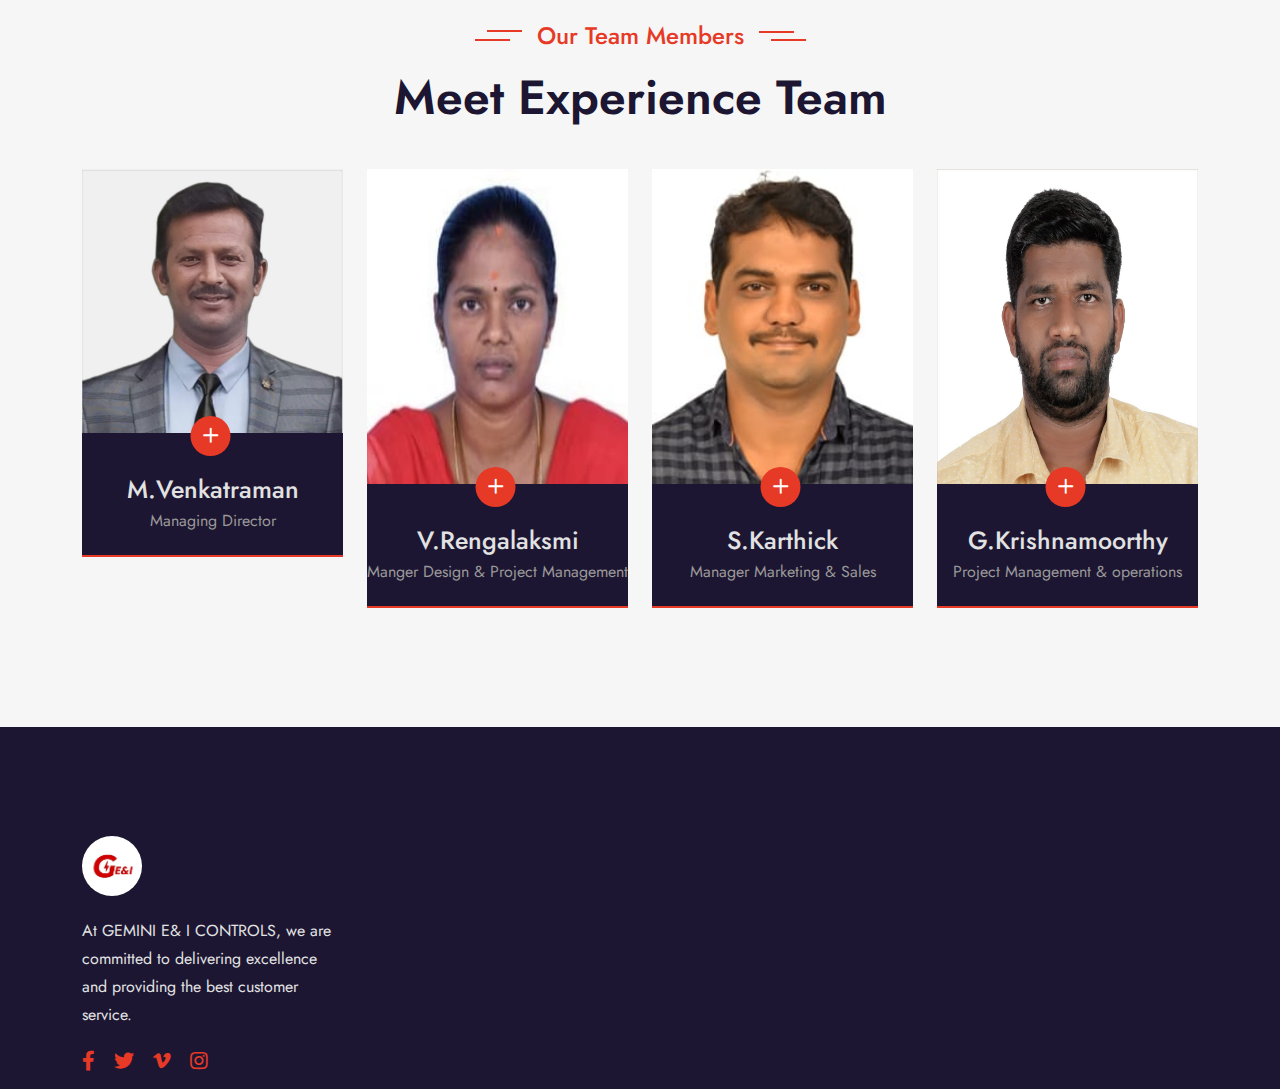
==== commit 851b59f4: "about-content" ====
--- a/about-us.html
+++ b/about-us.html
@@ -59,7 +59,10 @@
 				<div class="col-lg-9 col-md-9">
 					<div class="solar-top-menu">
 						<ul>
-							<li class="line"><a href="https://www.google.com/maps/place/Sattur,+Tamil+Nadu+626203/@9.362535,77.875234,14z" target="_blank" rel="noopener noreferrer">							
+							<li class="line"> <a
+                                    href="https://maps.app.goo.gl/KuSCcUcsHuvAmvuw8"
+                                    target="_blank"
+                                    rel="noopener noreferrer">
 								<i class="bi bi-geo-alt"></i> 45/1A1, Panchayat Union Colony, Near Panchayat Union Office, Sattur.</a></li>							<li><a href="tel:9952765658"><i class="bi bi-telephone"></i>+91 - 9952765658</a></li>
 							<li><a href="mailto:info@geminieicontrols.com"><i class="bi bi-envelope"></i> info@geminieicontrols.com</a></li>
 						</ul>
@@ -118,7 +121,7 @@
 									</ul>
 								</div>
 							</li>
-							<li><a href="faq.html">FAQ</a></li>
+							
 							<li><a href="contact-us.html">Contact Us</a></li>
 						</ul>
 					</div>
@@ -155,7 +158,6 @@
 								</ul>
 							</div>
 						</li>
-						<li><a href="faq.html">FAQ</a></li>
 						<li><a href="contact-us.html">Contact Us</a></li>
 				</ul>
 			</nav>
@@ -250,7 +252,7 @@
 							<div class="tabs_item" >
 								<div class="tabs-items-content">
 									<div class="about-content-discription">
-										<p> Our team is dedicated to pushing the boundaries of what’s possible in the electrical industry. Through collaboration with globally renowned brands, a focus on advanced technologies, and an unwavering commitment to quality.</p>
+										<p> Our team is dedicated to pushing the boundaries of what’s possible in the E&I industry. Through collaboration with globally renowned brands, a focus on advanced technologies, and an unwavering commitment to quality.</p>
 									</div>
 									<div class="row">
 										<div class="col-lg-6 col-md-6 col-sm-6 col-6">
@@ -368,7 +370,7 @@
 							<h4>Our Most Service</h4>
 						</div>
 						<div class="section-main-title">
-							<h2>Provide Electrical Solution</h2>
+							<h2>Provide Electrical & Instrumentation Solution</h2>
 						</div>
 					</div>
 				</div>
@@ -377,15 +379,14 @@
 				<div class="col-lg-4 col-md-6">
 					<div class="service-box">
 						<div class="service-thumb">
-							<img src="assets/images/image (4).png" alt="">
+							<img src="assets/images/industrial.jpeg" alt="">
 							<div class="service-content">
 								<div class="service-icon-thumb">
-									<img src="assets/images/image (6).png" alt="">
+									<img src="assets/images/image 46x46.jpeg" alt="">
 								</div>
 								<div class="service-text">
-                                    <h4><a href="service-details.html">Electrical Panels Services</a></h4>
-                                    <p>Gemini Electrical Controls offers comprehensive solar panel services, including expert installation, maintenance, and system upgrades. We ensure reliable, cost-effective solutions to help you harness clean energy and reduce your carbon footprint.</p>
-                                    <a href="#">Read More <i class="bi bi-arrow-up-right"></i></a>
+                                    <h4><a href="service-details.html">Industrial Electrical Services</a></h4>
+                                    <p>Industrial Electrical Services tailored to meet the needs of diverse industries. With a focus on precision, safety, and efficiency, we offer a comprehensive range of solutions, including installation, maintenance, troubleshooting, and system upgrades. Our experienced team is equipped to handle complex electrical systems, ensuring seamless operation and minimal downtime for your business. </p>
                                 </div>
 							</div>
 						</div>
@@ -394,15 +395,16 @@
 				<div class="col-lg-4 col-md-6">
 					<div class="service-box">
 						<div class="service-thumb">
-							<img src="assets/images/image (18).png" alt="">
+							<img src="assets/images/image35.jpeg" alt="">
 							<div class="service-content">
 								<div class="service-icon-thumb">
-									<img src="assets/images/image (5).png" alt="">
+									<img src="assets/images/Untitled design (2).png" alt="">
 								</div>
 								<div class="service-text">
-                                    <h4><a href="service-details.html">Roof Electrical Panels</a></h4>
-                                    <p>Gemini Electrical Controls provides top-notch installation and maintenance of roof solar panels, designed to maximize energy efficiency and reduce utility costs. Trust our expertise to harness the power of the sun for a sustainable future.</p>
-                                    <a href="#">Read More <i class="bi bi-arrow-up-right"></i></a>
+                                    <h4><a href="service-details.html">Instrumentation Services</a></h4>
+                                    <p>Gemini Control Systems specializes in instrumentation services, including the design and construction of control system cabinets tailored to OEM and customer requirements. 
+					                For more information or to discuss your specific instrumentation needs, you can contact Gemini Control Systems through their website.</p>
+                                  
                                 </div>
 							</div>
 						</div>
@@ -411,15 +413,16 @@
 				<div class="col-lg-4 col-md-6">
 					<div class="service-box">
 						<div class="service-thumb">
-							<img src="assets/images/image (8).png" alt="">
+							<img src="assets/images/image59.png" alt="" width="416px" height="321px">
 							<div class="service-content">
 								<div class="service-icon-thumb">
-									<img src="assets/images/image (7).png" alt="">
+									<img src="assets/images/image46.jpeg" alt="">
 								</div>
 								<div class="service-text">
-                                    <h4><a href="service-details.html">Electrical Roofing</a></h4>
-                                    <p>Gemini Electrical Controls specializes in durable and energy-efficient commercial roofing solutions. From installation to maintenance, we ensure your building's roof is designed to withstand the elements while reducing energy costs and improving sustainability.</p>
-                                    <a href="#">Read More <i class="bi bi-arrow-up-right"></i></a>
+                                    <h4><a href="service-details.html">Automation Services</a></h4>
+                                    <p>Gemini Control Systems is a company that specializes in automation services, including the design and construction of control system cabinets to facilitate automation for OEM and customer requirements. 
+										GEMINICONTROL
+										For more information or to discuss your specific automation needs, you can contact Gemini Control Systems through their website.  </p>
                                 </div>
 							</div>
 						</div>
@@ -437,27 +440,27 @@
 	<!-- Start Solar Panel  contanct us Section -->
 	<!--==================================================-->
 	<div class="contact-us-section">
-		<div class="container">
-			<div class="row contact-us align-items-center">
-				<div class="col-lg-2"></div>
-				<div class="col-lg-7 col-md-6">
-					<div class="section-title">
-						<div class="section-main-title contact-us">
-							<h2>How We Create Electrical Energy</h2>
-						</div>
-					</div>
-					<div class="contact-us-discription">
-						<p>Building & Maintaining The Energy</p>
-					</div>
-				</div>
-				<div class="col-lg-3 col-md-6">
-					<div class="solar-btn contact-us">
-						<a href="contact-us.html">Contact Now <i class="bi bi-arrow-right"></i></a>
-					</div>
-				</div>
-			</div>
-		</div>
-	 </div>
+        <div class="container">
+            <div class="row contact-us align-items-center">
+                <div class="col-lg-2"></div>
+                <div class="col-lg-7 col-md-6">
+                    <div class="section-title wow animate__bounceInRight">
+                        <div class="section-main-title contact-us wow animate__zoomIn">
+                            <h2>Empowering Industries with Precision E&I Solutions</h2>
+                        </div>
+                    </div>
+                    <div class="contact-us-discription wow animate__fadeInBottomLeft">
+                        <p>Building & Maintaining Reliable E&I Control Systems</p>
+                    </div>
+                </div>
+                <div class="col-lg-3 col-md-6">
+                    <div class="solar-btn contact-us wow animate__slideInRight">
+                        <a href="contact-us.html">Contact Now <i class="bi bi-arrow-right"></i></a>
+                    </div>
+                </div>
+            </div>
+        </div>
+     </div>
 	<!--==================================================-->
 	<!-- End Solar Panel  contanct us Section -->
 	<!--==================================================-->
@@ -484,7 +487,7 @@
 				<div class="col-lg-3 col-md-6">
 					<div class="team-items-box">
 						<div class="team-thumb">
-							<img src="assets/images/image (19).png" alt="">
+							<img src="assets/images/image29.jpeg" alt="">
 							<div class="team-icon">
 								<ul>
 									<li><a href="#"><i class="fab fa-facebook-f"></i></a></li>
@@ -497,8 +500,8 @@
 								<a href="#"><i class="bi bi-plus"></i></a>
 							</div>
 							<div class="team-content">
-								<h4><a href="team-details.html">Roten Barsaw</a></h4>
-								<span>Chief Engineer</span>
+								<h4><a href="team-details.html">M.Venkatraman</a></h4>
+								<span>Managing Director</span>
 							</div>
 						</div>
 					</div>
@@ -506,7 +509,7 @@
 				<div class="col-lg-3 col-md-6">
 					<div class="team-items-box">
 						<div class="team-thumb">
-							<img src="assets/images/image (20).png" alt="">
+							<img src="assets/images/image20.jpeg" alt="" width="306px" height="345px">
 							<div class="team-icon">
 								<ul>
 									<li><a href="#"><i class="fab fa-facebook-f"></i></a></li>
@@ -519,8 +522,8 @@
 								<a href="#"><i class="bi bi-plus"></i></a>
 							</div>
 							<div class="team-content">
-								<h4><a href="team-details.html">David Miller</a></h4>
-								<span>Chief Engineer</span>
+								<h4><a href="team-details.html">V.Rengalaksmi</a></h4>
+								<span><main>Manger Design &  Project Management</main></span>
 							</div>
 						</div>
 					</div>
@@ -528,7 +531,7 @@
 				<div class="col-lg-3 col-md-6">
 					<div class="team-items-box">
 						<div class="team-thumb">
-							<img src="assets/images/image (21).png" alt="">
+							<img src="assets/images/image22.jpeg" alt=""  width="306px" height="345px">
 							<div class="team-icon">
 								<ul>
 									<li><a href="#"><i class="fab fa-facebook-f"></i></a></li>
@@ -541,8 +544,8 @@
 								<a href="#"><i class="bi bi-plus"></i></a>
 							</div>
 							<div class="team-content">
-								<h4><a href="team-details.html">Steven Smith</a></h4>
-								<span>Chief Engineer</span>
+								<h4><a href="team-details.html">S.Karthick</a></h4>
+								<span>Manager Marketing & Sales</span>
 							</div>
 						</div>
 					</div>
@@ -550,7 +553,7 @@
 				<div class="col-lg-3 col-md-6">
 					<div class="team-items-box">
 						<div class="team-thumb">
-							<img src="assets/images/image (22).png" alt="">
+							<img src="assets/images/image24.jpeg" alt=""  width="306px" height="345px">
 							<div class="team-icon">
 								<ul>
 									<li><a href="#"><i class="fab fa-facebook-f"></i></a></li>
@@ -563,8 +566,8 @@
 								<a href="#"><i class="bi bi-plus"></i></a>
 							</div>
 							<div class="team-content">
-								<h4><a href="team-details.html">Jasson Roy</a></h4>
-								<span>Chief Engineer</span>
+								<h4><a href="team-details.html">G.Krishnamoorthy</a></h4>
+								<span>Project Management & operations</span>
 							</div>
 						</div>
 					</div>
@@ -584,37 +587,7 @@
 	<!--==================================================-->
 	<!-- Start Solar Panel  Subscribe  Section -->
 	<!--==================================================--> 
-
-	<div class="subscribe-section">
-		<div class="container">
-			<div class="row">
-				<div class="col-lg-6 col-md-6">
-					<div class="section-title">
-						<div class="section-main-title Subscribe">
-							<h2>Subscribe For The </h2>
-							<h2>Exclusive</h2>
-						</div>
-					</div>
-				</div>
-				<div class="col-lg-6 col-md-6">
-					<form action="https://formspree.io/f/myyleorq" method="POST" id="it-form">
-						<div class="form-box Subscribe wow animate__slideInRight">
-							<input type="text" name="email" placeholder="Your Email Address...">
-							<button type="submit" class="icons">
-								<i class="bi bi-send"></i>
-							</button>
-						</div>
-						<div class="checkbox-box">
-							<input type="checkbox" id="reviewcheck" name="reviewcheck">
-							<label for="reviewcheck"> I agree to the <a href="#">Privacy Policy</a></label>
-						</div>
-					</form>
-					<div id="status"></div>
-				</div>
-			</div>
-		</div>
-	</div>
-	<!--==================================================-->
+	<!--=================================================-->
 	<!-- End Solar Panel  Subscribe  Section -->
 	<!--==================================================--> 
 
@@ -630,7 +603,7 @@
 							<a href="index.html"><img src="assets/images/logo1.jpg" alt="logo" class="logo1"></a>
 						</div>
 						<div class="footer-wiget-text">
-							<p>At GEMINI E & I CONTROLS, we are committed to delivering
+							<p>At GEMINI E& I CONTROLS, we are committed to delivering
 								excellence  and  providing  the  best  customer  service.</p>
 						</div>
 						<div class="footer-wiget-social">
@@ -670,7 +643,6 @@
                 </ul>
             </div>
         </li>
-        <li><a href="faq.html">FAQ</a></li>
         <li><a href="contact-us.html">Contact Us</a></li>
     </ul>
 </div>
@@ -684,7 +656,10 @@
 						</div>
 						<div class="footer-wiget-contact-menu">
 							<ul>
-								<li><a href="https://www.google.com/maps/place/Sattur,+Tamil+Nadu+626203/@9.362535,77.875234,14z" target="_blank" rel="noopener noreferrer">							
+								<li><a
+                                    href="https://maps.app.goo.gl/KuSCcUcsHuvAmvuw8"
+                                    target="_blank"
+                                    rel="noopener noreferrer">							
 									45/1A1, Panchayat Union Colony,
 									Near Panchayat Union Office,
 									Sattur</a></li>
@@ -698,7 +673,7 @@
 				
 				<div class="col-lg-3">
 					<div class="footer-thumb wow animate__slideInDown footerimage">
-						<img src="assets/images/home.jpeg" alt="">
+						<img src="assets/images/offer2.jpg" alt="">
 					</div>
 				</div>
 			</div>
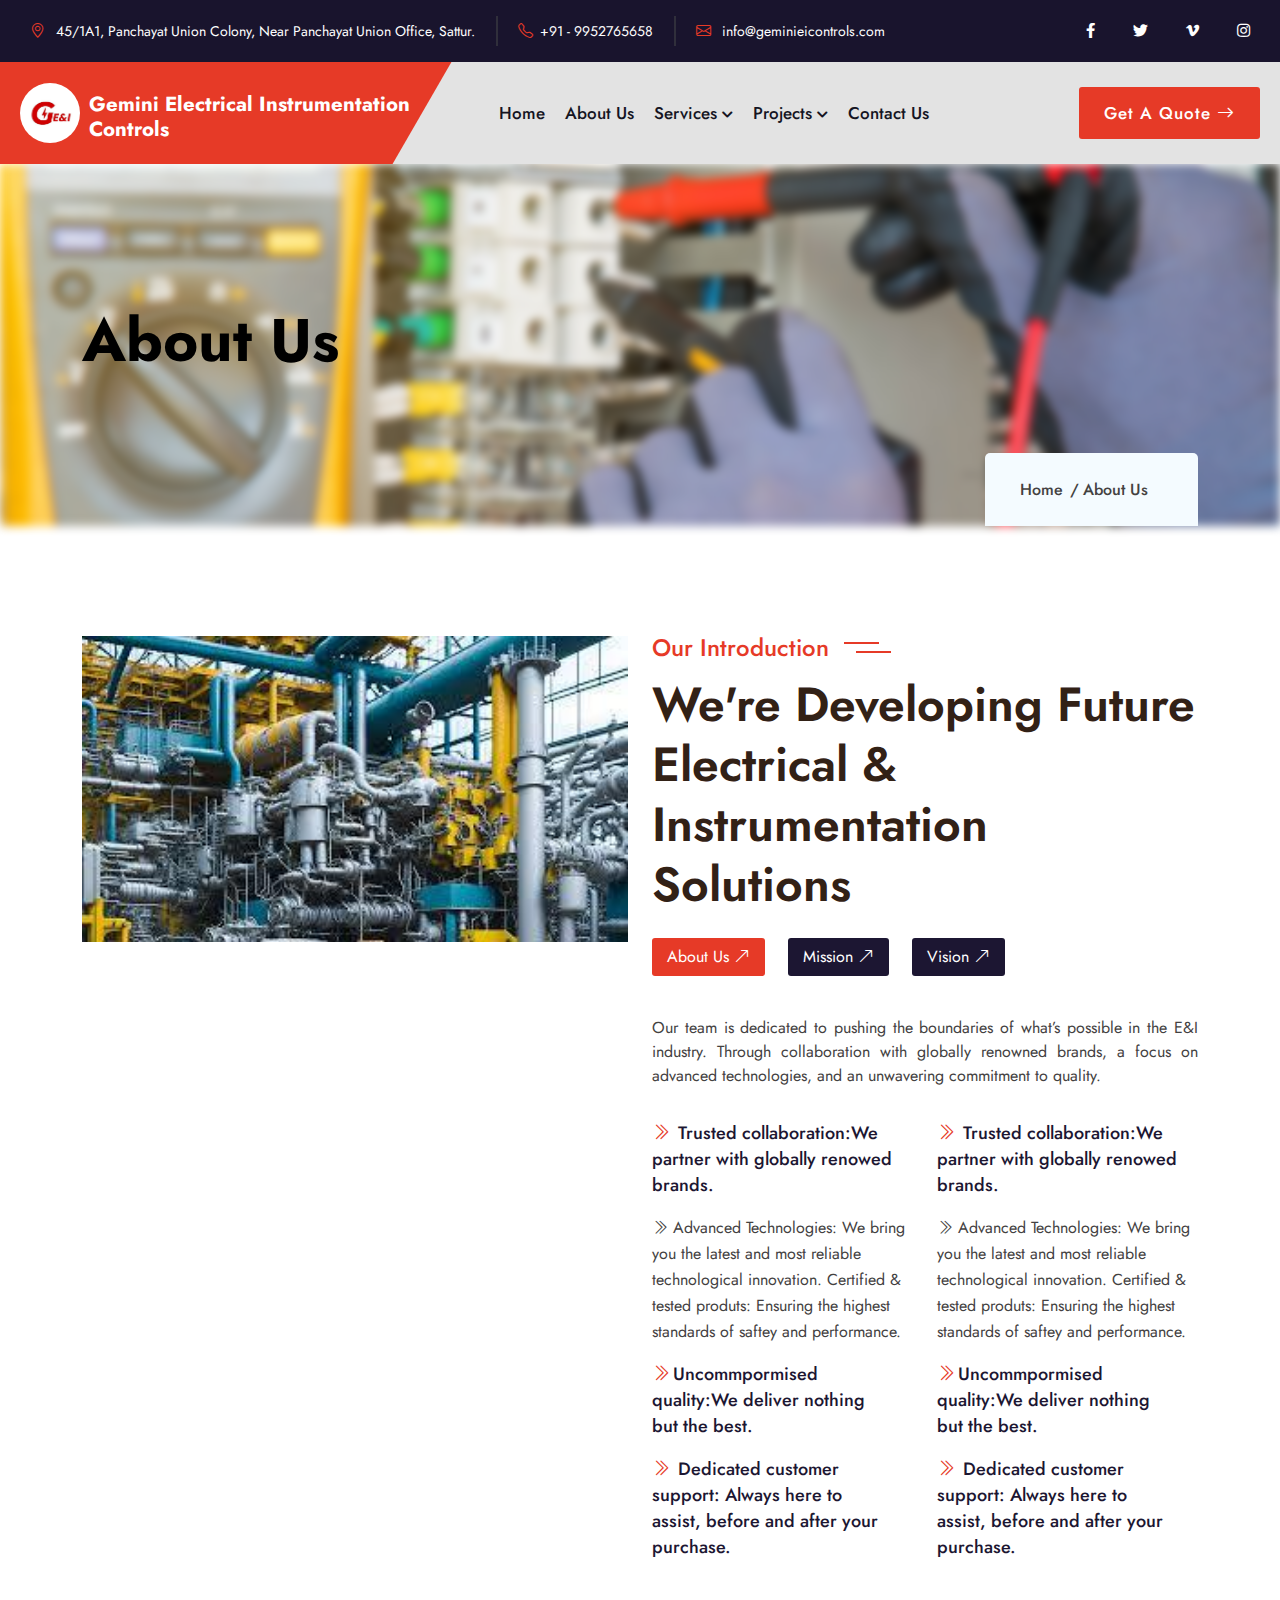
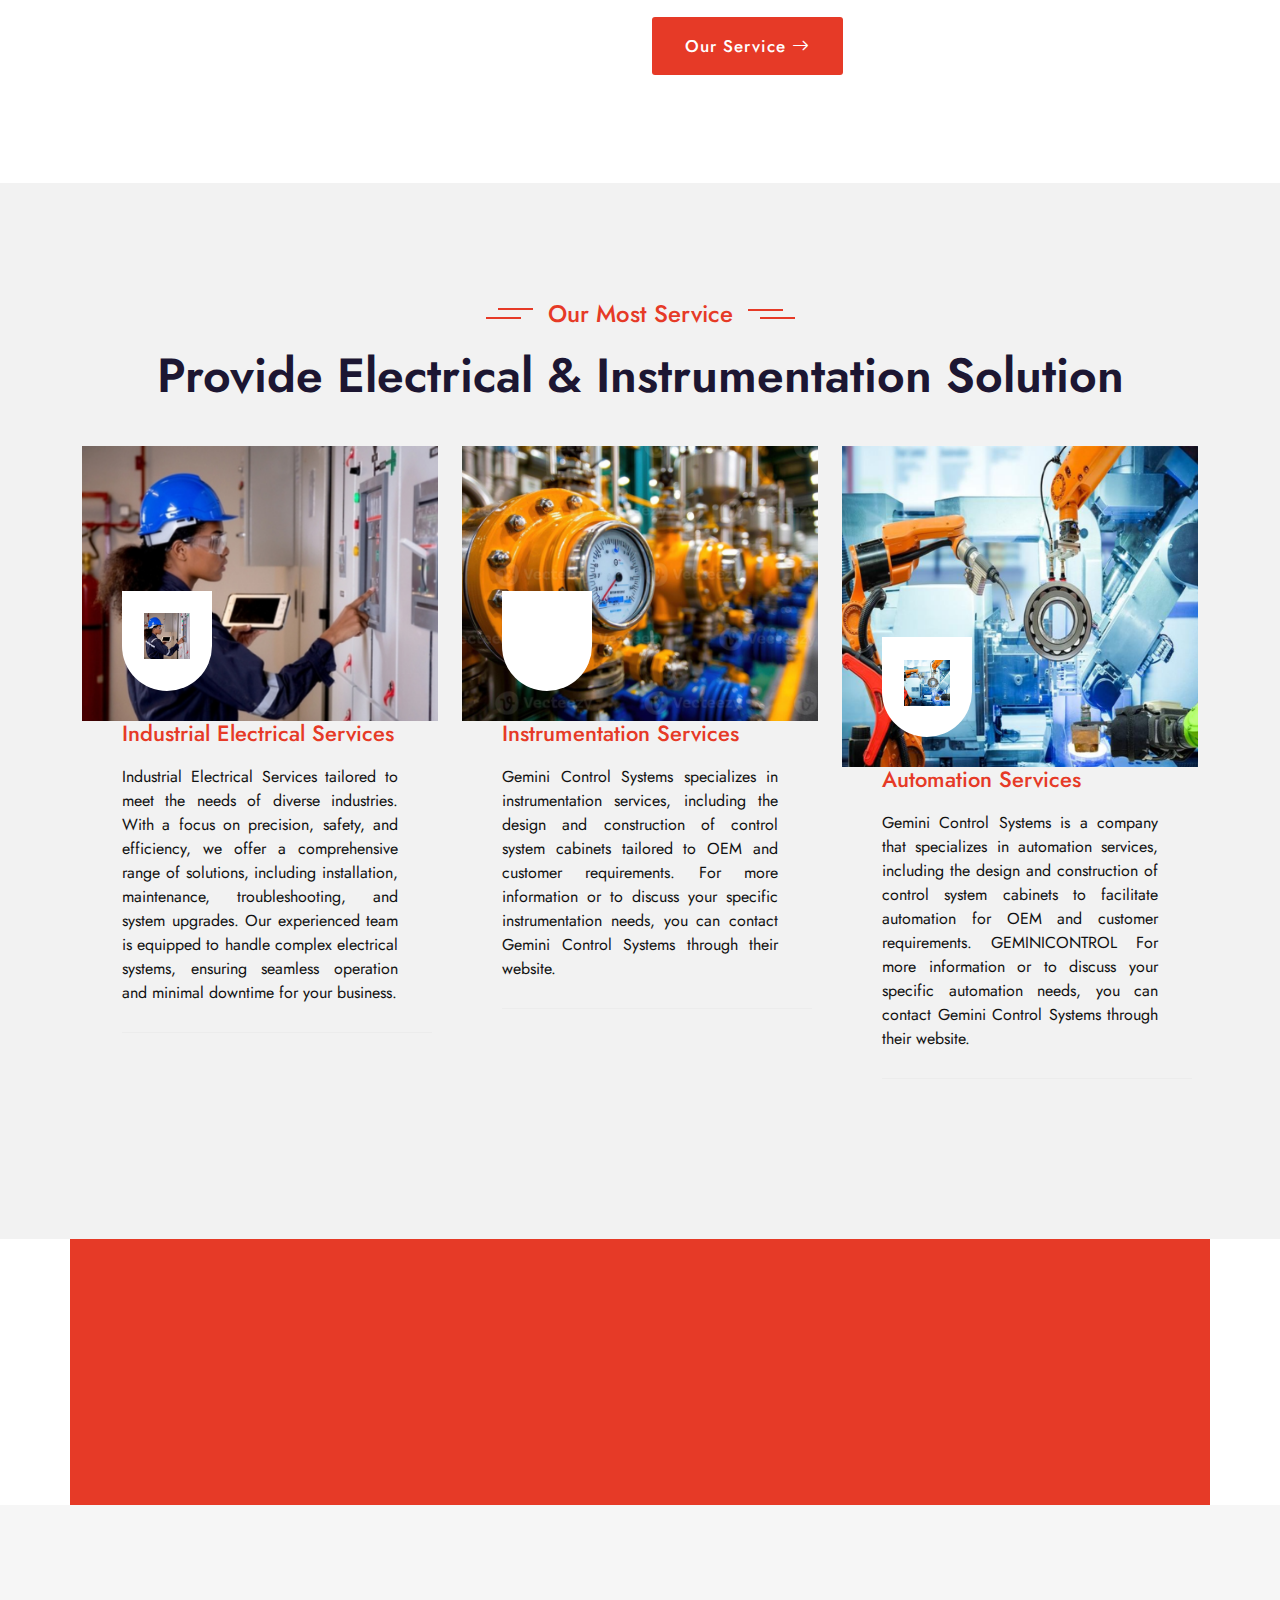
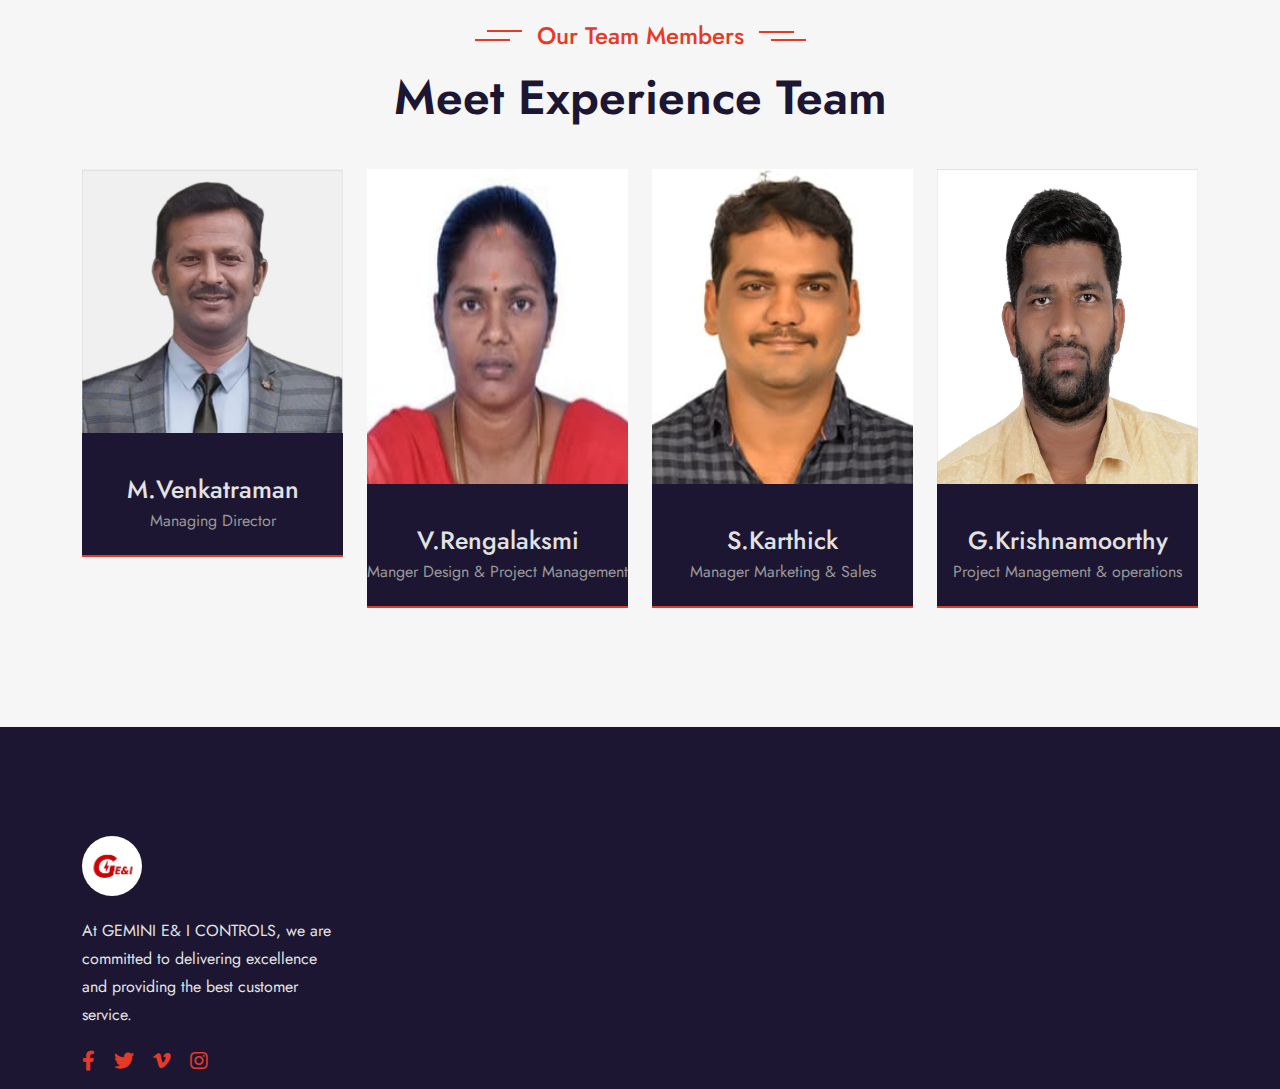
==== commit 5b67e7f0: "index" ====
--- a/about-us.html
+++ b/about-us.html
@@ -488,17 +488,6 @@
 					<div class="team-items-box">
 						<div class="team-thumb">
 							<img src="assets/images/image29.jpeg" alt="">
-							<div class="team-icon">
-								<ul>
-									<li><a href="#"><i class="fab fa-facebook-f"></i></a></li>
-									<li><a href="#"><i class="fab fa-twitter"></i></a></li>
-									<li><a href="#"><i class="fab fa-vimeo-v"></i></a></li>
-									<li><a href="#"><i class="fab fa-instagram"></i></a></li>
-								</ul>
-							</div>
-							<div class="team-main-icon">
-								<a href="#"><i class="bi bi-plus"></i></a>
-							</div>
 							<div class="team-content">
 								<h4><a href="team-details.html">M.Venkatraman</a></h4>
 								<span>Managing Director</span>
@@ -510,17 +499,6 @@
 					<div class="team-items-box">
 						<div class="team-thumb">
 							<img src="assets/images/image20.jpeg" alt="" width="306px" height="345px">
-							<div class="team-icon">
-								<ul>
-									<li><a href="#"><i class="fab fa-facebook-f"></i></a></li>
-									<li><a href="#"><i class="fab fa-twitter"></i></a></li>
-									<li><a href="#"><i class="fab fa-vimeo-v"></i></a></li>
-									<li><a href="#"><i class="fab fa-instagram"></i></a></li>
-								</ul>
-							</div>
-							<div class="team-main-icon">
-								<a href="#"><i class="bi bi-plus"></i></a>
-							</div>
 							<div class="team-content">
 								<h4><a href="team-details.html">V.Rengalaksmi</a></h4>
 								<span><main>Manger Design &  Project Management</main></span>
@@ -532,17 +510,6 @@
 					<div class="team-items-box">
 						<div class="team-thumb">
 							<img src="assets/images/image22.jpeg" alt=""  width="306px" height="345px">
-							<div class="team-icon">
-								<ul>
-									<li><a href="#"><i class="fab fa-facebook-f"></i></a></li>
-									<li><a href="#"><i class="fab fa-twitter"></i></a></li>
-									<li><a href="#"><i class="fab fa-vimeo-v"></i></a></li>
-									<li><a href="#"><i class="fab fa-instagram"></i></a></li>
-								</ul>
-							</div>
-							<div class="team-main-icon">
-								<a href="#"><i class="bi bi-plus"></i></a>
-							</div>
 							<div class="team-content">
 								<h4><a href="team-details.html">S.Karthick</a></h4>
 								<span>Manager Marketing & Sales</span>
@@ -554,17 +521,6 @@
 					<div class="team-items-box">
 						<div class="team-thumb">
 							<img src="assets/images/image24.jpeg" alt=""  width="306px" height="345px">
-							<div class="team-icon">
-								<ul>
-									<li><a href="#"><i class="fab fa-facebook-f"></i></a></li>
-									<li><a href="#"><i class="fab fa-twitter"></i></a></li>
-									<li><a href="#"><i class="fab fa-vimeo-v"></i></a></li>
-									<li><a href="#"><i class="fab fa-instagram"></i></a></li>
-								</ul>
-							</div>
-							<div class="team-main-icon">
-								<a href="#"><i class="bi bi-plus"></i></a>
-							</div>
 							<div class="team-content">
 								<h4><a href="team-details.html">G.Krishnamoorthy</a></h4>
 								<span>Project Management & operations</span>
--- a/assets/css/style.css
+++ b/assets/css/style.css
@@ -330,7 +330,7 @@
     position: relative;
     left: -6px;
     bottom: -4px;
-    font-size: 1.15rem;
+    font-size: 1.28rem;
     color:white;
     margin:0;
 }
@@ -645,9 +645,9 @@
 
 .slider-content.style-two h1 {
     color: #1c1632;
-    font-size: 60px;
-    line-height: 68px;
-    margin-bottom: 54px;
+    font-size: 45px;
+    line-height: 55px;
+    margin-bottom: 40px;
 }
 
 /*==================================================
@@ -797,7 +797,7 @@
 .about-section-main-title h2 {
     font-size: 48px;
     line-height: 60px;
-    color: #1c1632;
+    color: #322116;
     font-weight: 600;
     margin-bottom: 23px;
 }
@@ -1012,6 +1012,13 @@
 .section-main-title h2 {
     font-size: 48px;
     color: #1c1632;
+    font-weight: 600;
+    margin-bottom: 42px;
+}
+
+.section-main-title1 h2{
+    font-size: 48px;
+    color: darkorange;
     font-weight: 600;
     margin-bottom: 42px;
 }
@@ -1591,7 +1598,7 @@
 }
 
 .row.choose {
-    background: url(../images/resource/solar\ farm.png);
+    background: url(../images/service\ banner1.png);
     background-size: cover;
     background-repeat: no-repeat;
     background-position: center center;
@@ -1601,7 +1608,7 @@
 .choose-us-discription p {
     font-size: 16px;
     line-height: 24px;
-    color: #434141;
+    color: #f2f2fa;
     font-weight: 400;
     text-align: justify;
     margin-bottom: 65px;
@@ -2805,6 +2812,7 @@
     border-top: 3px solid rgba(230,58,39,0.800);
     position: relative;
     margin: 0 10px 3px;
+    height:550px;
 }
 
 .testi-item-box::before {
@@ -2844,6 +2852,7 @@
     color: #434141;
     font-weight: 400;
     margin: 10px 0 5px;
+    text-align:justify;
 }
 
 .testi-icon i {
@@ -2917,6 +2926,7 @@
     padding: 20px 0 23px;
     width: 84%;
     margin: auto;
+   
 }
 
 
@@ -3446,7 +3456,7 @@
     bottom: 0;
     height: 2px;
     width: 90px;
-    background: #e63a27;
+    background: #e81b04;
     content: "";
     left: 0;
 }
@@ -5030,8 +5040,32 @@
     padding-left: 30px;
     padding-right: 30px;
 }
-
-
-
-
-
+.content
+{
+    margin-bottom:30px;
+}
+/* .project
+{
+  border-radius: 200px;
+} */
+.gridproject
+{
+    padding-left:70px;
+}
+.tab1 ul li
+{
+    width:100%;
+}
+.projecttitle
+{
+    margin-bottom: 20px !important;
+}
+.testi-discription
+{
+    height:315px;
+}
+
+
+
+
+
